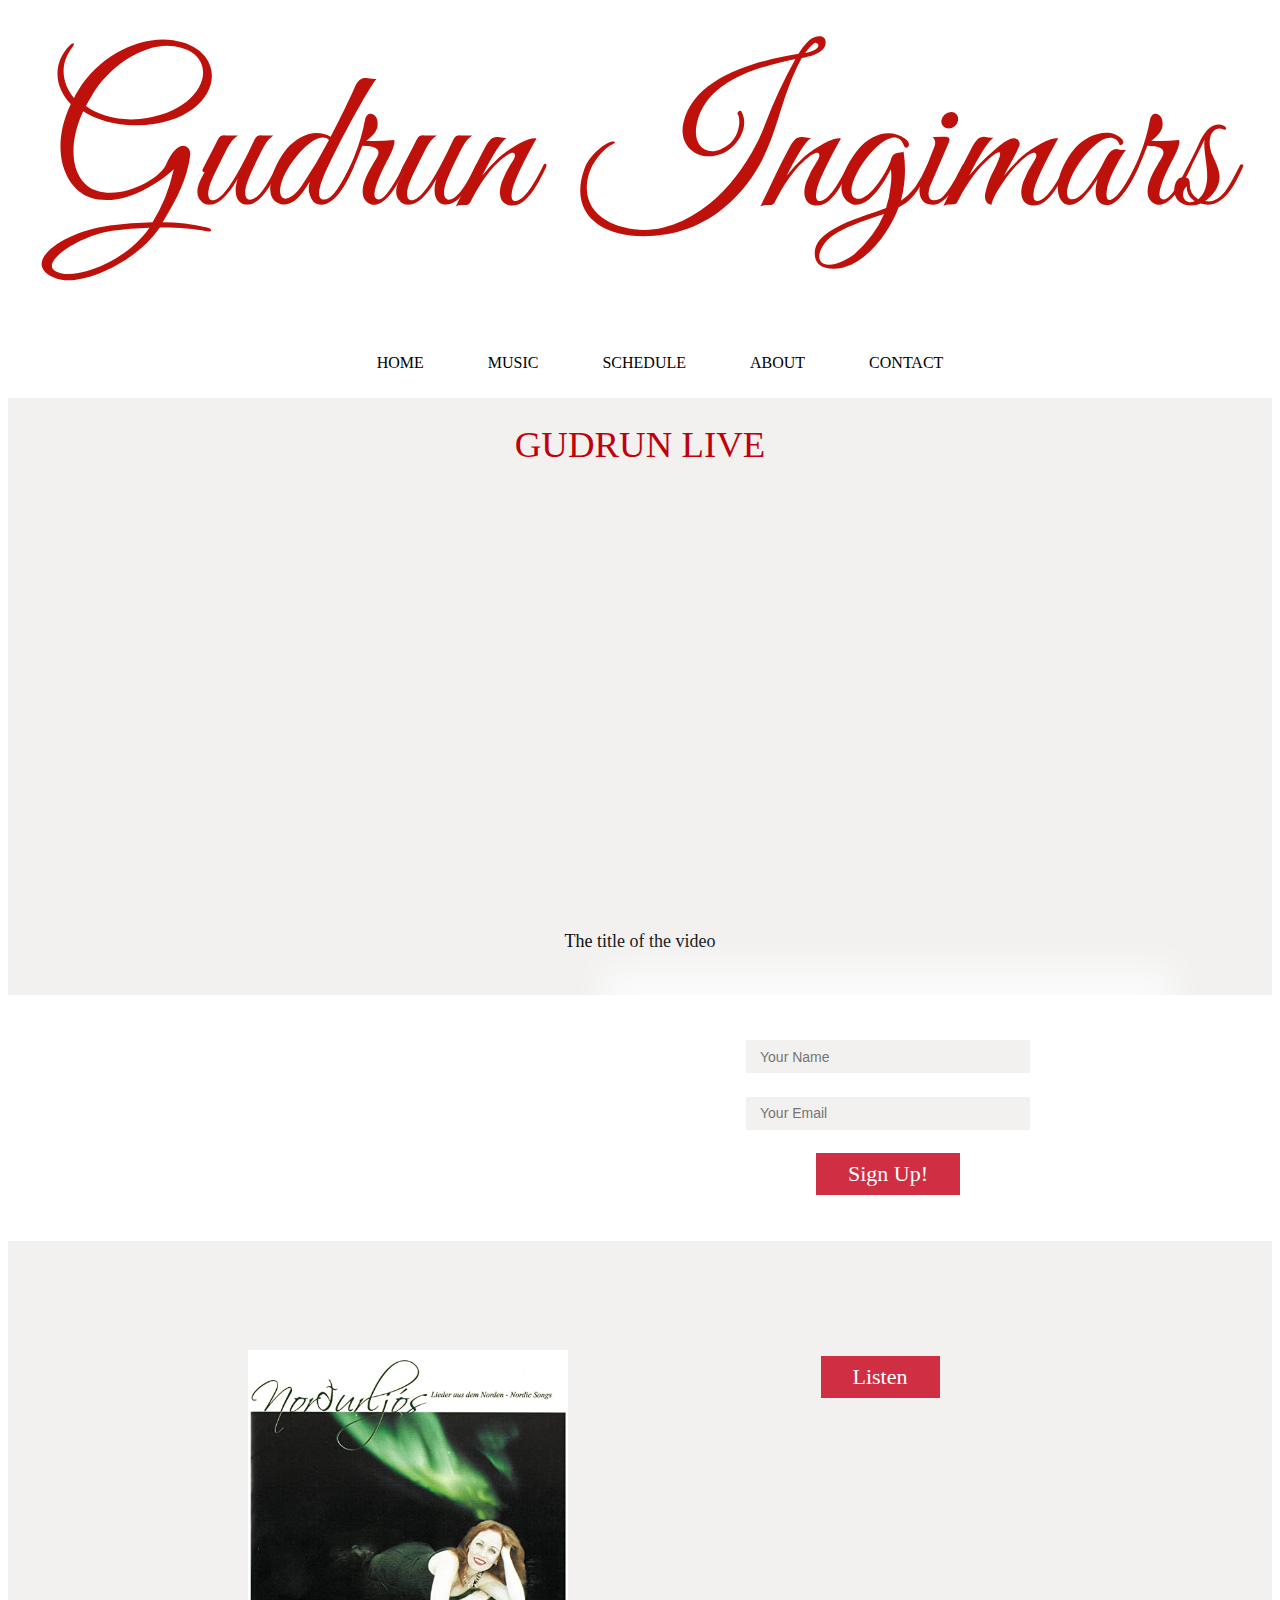
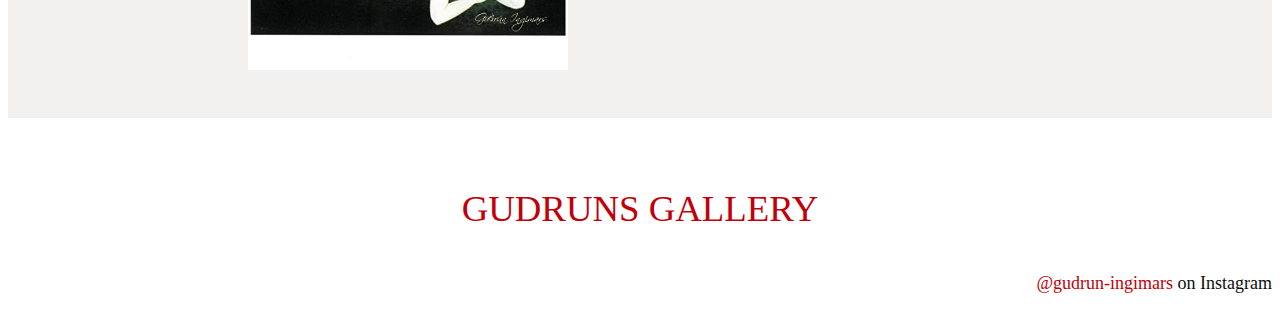
==== index.html @ acfc16d4 "logo here too big, nav here" ====
<!DOCTYPE html>
<html lang="en">
<head>
    <meta charset="utf-8">
    <meta name="viewport" content="width=device-width, initial-scale=1.0">
    <meta name="description" content="        " />

    <title>Gudrun Ingimars</title>
    <link rel="stylesheet" href="css/style.css">
</head>

<body>
<header class="header-section">


        <div class="logo-nav-wrapper">

            <img class="top-logo" src="assets/img/svg/main-logo.svg" alt="GudrunLogo">

            <nav class="top-nav">
                <!--               <div class="burger-icon"><i class="bars"></i>MENU</div>-->
                <ul>
                    <li><a class="nav-item" href="#">Home</a></li>
                    <li> <a class="nav-item" href="#" class="selected">Music</a> </li>
                    <li><a class="nav-item" href="#">Schedule</a></li>


<!-- no longer using drop down feature
                    <li>
                        <a class="nav-item" href="#">Repertoire</a>
                        <div class="nav-content">
                            <div class="nav-sub">
                                <ul>
                                    <li><a href="#">about me</a></li>
                                    <li><a href="#">about more</a></li>
                                    <li><a href="#">about even more</a></li>
                                </ul>
                            </div>
                        </div>
                    </li>
-->


                    <li> <a class="nav-item" href="#">About</a></li>
                    <li> <a class="nav-item" href="#">Contact</a></li>
                </ul>
            </nav>

        </div>
    </header>
    <main class="front-page-grid">
        <article class="gudrun-live">
            <h1>Gudrun Live</h1>

            <!--            https://www.youtube.com/embed/LlOuoxSLhf4-->
            <iframe src="" class="front-page-youtube" SameSite=None frameborder="0" allow="accelerometer; autoplay; encrypted-media; gyroscope; picture-in-picture" allowfullscreen></iframe>
            <p class="the-video-title-fetched">The title of the video</p>
        </article>

        <article class="newsletter-updates">
            <!--           <figure><img src="assets/img/medium-img/blue-smile-medium-faded.png" alt=""></figure>-->
            <div class="transparent-backg">
                <div class="newsletter">
<!--                    <h1 class="fp-header"></h1>-->
                    <div class="text-about-newsletter">
                    </div>

                    <div class="newsletter-signup-form">
                        <form action="">
                            <input class="fp-newsletter" placeholder="Your Name">
                            <input class="fp-newsletter" placeholder="Your Email">
                        </form>
                        <button class="red-button">Sign Up!</button>
                    </div>
                </div>
            </div>
        </article>

        <article class="debut-album">
            <h1 class="fp-header"></h1>
            <figure class="album-figure">
                <img src="assets/img/medium-img/nordurljos.jpg" alt="Norðurljós Album cover" class="fp-album-cover">
            </figure>
            <div class="about-album">
                <div class="text-about-album"></div>
                <button class="red-button">Listen</button>
            </div>

        </article>

        <article class="gudruns-gallery">
            <h1 class="fp-header">Gudruns Gallery</h1>
            <a href="https://www.instagram.com/annadagbjort_/" target="_blank">
                <div class="theInstagram">

                </div>
            </a>

            <p class="text-right"><a href="https://www.instagram.com/annadagbjort_/" class="red-text" target="_blank">@gudrun-ingimars</a> on Instagram</p>

        </article>
        <template class="instagramTemplate">
            <div class="instagramFigure"><img src="" alt="" class="imgInstagramCarousel">
            </div>
        </template>


    </main>








    <script src="js/script.js"></script>
</body></html>
---- css/style.css ----
:root {
    --black: #0D0D0D;
    --white: #fff;

    /* grey is for example used as a background, button in schedule and contact form*/
    --grey: #F2F1F0;
    --grey-rgb: 242, 241, 240;

    /* the text in the forms */
    --text-grey: #696969;

    /* All red text*/
    --text-red: #C10009;

    /* All red buttons*/
    --button-red: #D02E42;

    /* the footer background*/
    --footer-red: #D2394C;
}


/*  B A S I C S T Y L I N G    */
body {
    font-family: "crimson text", serif;
    color: var(--black);
}

h1,
h2,
h3 {
    font-family: "crimson pro", serif;
    color: var(--text-red);
    font-weight: 500;
}

h1 {
    text-transform: uppercase;
    font-size: 2.3em;
    text-align: center;
}


p {
    color: var(--black);
    font-size: 18px;
}

q {
    font-style: italic;
    font-size: 18px;
}

/*  B A S I C  S T U F F  */

.hide {
    display: none;
}

a {
    text-decoration: none;
    color: var(--black);
}

ul {
    list-style: none;
}

button {
    cursor: pointer;
    font-family: "crimson text", serif;
}

/*  S T Y L I N G   */


.red-button {
    background-color: var(--button-red);
    color: var(--white);
    padding: .5rem 2rem;
    font-size: 22px;
    border: none;
}

.grey-button {
    background-color: var(--grey);
    padding: .5rem 2rem;
    font-size: 22px;
    border: none;
}

.red-text {
    color: var(--text-red);
}

.grey-text {
    color: var(--text-grey);
}


/*    FRONT PAGE   */

main.front-page-grid {
    display: grid;
    grid-template-columns: 1fr;
}

.fp-header {
    grid-column: 1/3;
    padding-top: 1.2em;
}

.gudrun-live {
    background: var(--grey);
    padding-bottom: 25px;
}

iframe.front-page-youtube {
    width: 50vw;
    height: 33vw;
    display: block;
    margin-left: auto;
    margin-right: auto;
}

.the-video-title-fetched {
    text-align: center;
}




article.newsletter-updates {
    background-image: url(../assets/img/large-img/blue-smile-large.png);
    height: 100%;

    /* Create the parallax scrolling effect */
    /*  background-attachment: fixed;*/
    background-position: -100px;
    background-repeat: no-repeat;
    background-size: cover;


    /*

    display:grid;
    grid-template-columns: 1fr;
 margin-left:auto;
*/
    /*    padding-left: 45vw;*/

}

.transparent-backg {
    /*    background: rgba(var(--grey-rgb), 0.7);*/
    background: rgba(255, 255, 255, 0.7);
    width: 40vw;
    /*    display: flex;*/
    /*    flex-direction: row;*/
    margin-left: auto;
    margin-right: 10vw;
    /*    margin-top: -20px;*/
    padding-top: 20px;
    padding-bottom: 20px;
    box-shadow: 0px 0px 33px 30px rgba(255, 255, 255, 0.7);
}

.newsletter-updates .fp-header {
    /*    text-align: left;*/
}

.text-about-newsletter {
    width: 30vw;
    padding-left: 6vw;
    /*    margin-left: auto;*/
}

.newsletter-signup-form {
    /*display:flex;*/
    padding: 2vw;
    margin-right: auto;
    /*    text-align: center;*/
}

.fp-newsletter {
    /*    display: flex;*/
    background: var(--grey);
    border: none;
    color: var(--text-grey);
    padding: .6em 1em;
    font-size: 14px;
    width: 20vw;
    margin-bottom: 1.7em;
    display: block;
    margin-left: auto;
    margin-right: auto;
}

.newsletter-signup-form > .red-button {
    margin-top: .2em;
    /*        margin-right: auto;*/
    text-align: center;
    display: block;
    margin-left: auto;
    margin-right: auto;
}



.debut-album {
    display: grid;
    grid-template-columns: 1fr 1fr;
    background: var(--grey);
    margin-top: 0em;
    padding-bottom: 2em;
}

.fp-album-cover {
    width: 20em;
    padding: 0em 2em;
    display: block;
    margin-left: auto;
}

.about-album {
    width: 30vw;
    padding: 0em 3em;
    display: block;
    margin-right: auto;
    /*    text-align: center;*/
}

.about-album > button {
    display: block;
    margin-left: auto;
    margin-right: auto;
    margin-top: 1em;
}


.theInstagram {
    display: flex;
    justify-content: center;
}

.instagramCarousel {
    /*    height: 50px;*/

}

.instagramFigure {
    width: 23vw;
    margin: 2px;

}

.imgInstagramCarousel {
    padding: 0px;
    height: 23vw;
    width: 23vw;
    object-fit: cover;
    /*
    max-width: 100%;
    max-height: 100%;
*/
    /*    object-fit:cover;*/


}

.text-right {
    text-align: right;
}


article.quotes {
    text-align: center;
    margin: 0px;
    padding: 5em;
    background: var(--grey);
    background: rgb(var(--grey-rgb), 0.5);
}


.thePressQuoteDiv {
    /*    margin: 3em;*/
}

.slideshow-container-press {
    background: var(--white);
    padding: 3em 3em 1em;
    box-shadow: 0px 0px 13px 0px rgb(230, 230, 230);
    /*    border: solid .1em var(--text-grey);*/
}

.myPressSlides {
    padding: 1em 2em;

}





article.press {
    display: grid;
    grid-template-columns: repeat(auto-fill, 250px);
    grid-gap: 5em;
    justify-content: center;
    margin: 5vw
}

.pressHeader {
    grid-column: 1/-1 order: -1;
    padding-top: 1em;
}

.pressFigure {
    width: 20em;
    margin: 0px;

}

.pressImg {

    height: 10em;
    width: 17em;
    object-fit: cover;
}

h4.pressTitle {
    margin-bottom: 0px;
    text-align: center;


}

p.websiteName {
    text-align: center;
    margin: 0px;
    font-style: italic;

}




.prev,
.next {
    cursor: pointer;
    position: absolute;
    top: 40%;

    /*    width: auto;*/
    /*
    margin-top: -30px;
    margin-left: 350px;
    margin-right: 350px;
*/
    /*    padding: 16px;*/
    border-radius: 0 3px 3px 0;
    user-select: none;
}

/*Positioning the "next button" to the right*/
.next {
    position: absolute;
    right: 8em;
    border-radius: 3px 0 0 3px;
}

.prev {
    left: 8em;
}

/*add see-through bg color on hover */
.prev:hover,
.next:hover {
    background-color: var(--grey);
}

/*dots */
.dot-container {
    text-align: center;
    padding: 20px;

}

.pressDot {
    cursor: pointer;
    height: 3px;
    width: 15px;
    margin: 0 2px;
    background-color: var(--grey);
    /*    border-radius: 50%;*/
    display: inline-block;
    transition: background-color 0.6s ease;
}

.active,
.pressDot:hover {
    background-color: var(--text-red);
}

.quote {
    font-style: italic;
}

.author {
    color: var(--text-red);
}

.top-nav {
    padding: 0;
    display: flex;
    justify-content: center;
}

.top-nav li {
    display: inline-block;
    text-transform: uppercase;
    padding: 0;
    margin: 0;
}

.nav-item {
    display: block;
}

.top-nav a {

    color: black;
    text-decoration: none;
    margin: 10px 30px;
}

.top-nav a:hover {
    color: white;
}

.top-nav a:active {
    color: #C10009;
}


@media only screen and (max-width:800px) {
    /*
    .gudrun-live {
    background: var(--grey);
    padding-bottom: 25px;
}
*/

    iframe.front-page-youtube {
        width: 90vw;
        height: 60vw;
        display: block;
        margin-left: auto;
        margin-right: auto;
    }

    .the-video-title-fetched {
        text-align: center;
    }

    .debut-album {
        grid-template-columns: 1fr;
    }

    .album-figure {
        grid-row: 2;
        margin-left: auto;
        margin-right: auto;
    }

    .fp-album-cover {
        width: 50vw;
    }

    .about-album {
        grid-row: 3;
        margin-left: auto;
        margin-right: auto;
        width: 50vw;
        padding: 0;
    }

    article.newsletter-updates {
        background-position: -200px;
    }

    .transparent-backg {
        /*    background: rgba(var(--grey-rgb), 0.7);*/
        background: rgba(255, 255, 255, 0.7);
        width: 100vw;
        /*    display: flex;*/
        /*    flex-direction: row;*/
        margin-left: auto;
        margin-right: auto;
        /*    margin-top: -20px;*/
        padding-top: 20px;
        padding-bottom: 20px;
    }

    .newsletter-updates .fp-header {
        /*    text-align: left;*/
    }

    .text-about-newsletter {
        width: 50vw;
        padding-left: 0;
        margin-left: auto;
        margin-right: auto;
    }

    .text-about-newsletter {
        text-align: center;
    }

    .newsletter-signup-form {
        /*display:flex;*/
        padding: 2vw;
        margin-right: auto;
        /*    text-align: center;*/
    }

    .fp-newsletter {
        /*    display: flex;*/
        background: var(--grey);
        border: none;
        color: var(--text-grey);
        padding: .6em 1em;
        font-size: 14px;
        width: 30vw;
        margin-bottom: 1.7em;
        display: block;
        margin-left: auto;
        margin-right: auto;
    }

    .newsletter-signup-form > .red-button {
        margin-top: .2em;
        /*        margin-right: auto;*/
        text-align: center;
        display: block;
        margin-left: auto;
        margin-right: auto;
    }

    article.quotes {
        text-align: center;
        padding: 0;
        margin: 0;
    }

    .slideshow-container-press {
        /*
    background: var(--white);
    padding: 3em 3em 1em;
     box-shadow: 0px 0px 13px 0px rgb(230,230,230);
*/
    }


    .next {
        position: absolute;
        right: 2em;
        border-radius: 3px 0 0 3px;
    }

    .prev {
        left: 2em;
    }


    article.press {
        display: grid;
        grid-template-columns: repeat(auto-fill, minmax(150px,250px);
        grid-gap: 5em;
        justify-content: center;
        margin: 5vw;
    }

    .pressHeader {
        grid-column: 1/-1 order: -1;
        padding-top: 1em;
    }

    .pressFigure {
        width: 150px;
        margin: 0px;

    }

    .pressImg {

        height: 5em;
        width: 150px;
        object-fit: cover;
    }

    .articleContainer {
        width: 50px;
    }



}
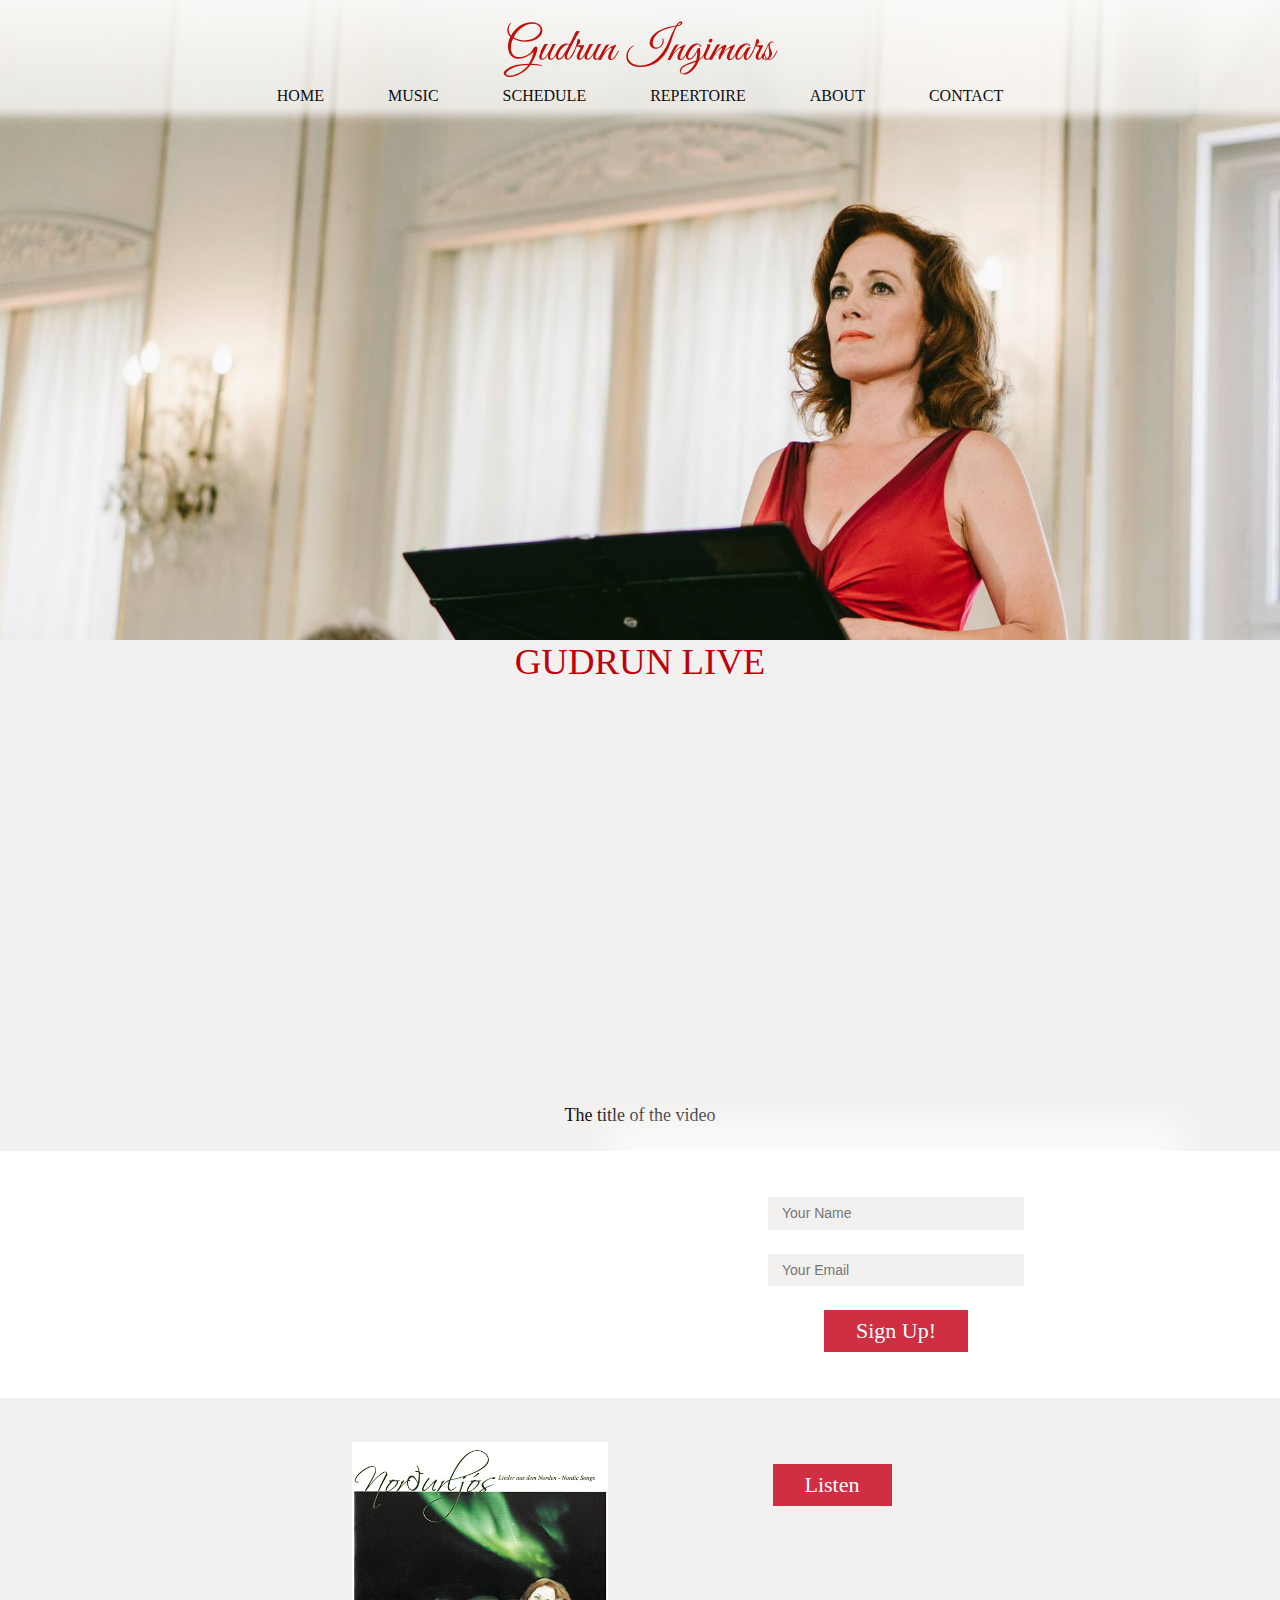
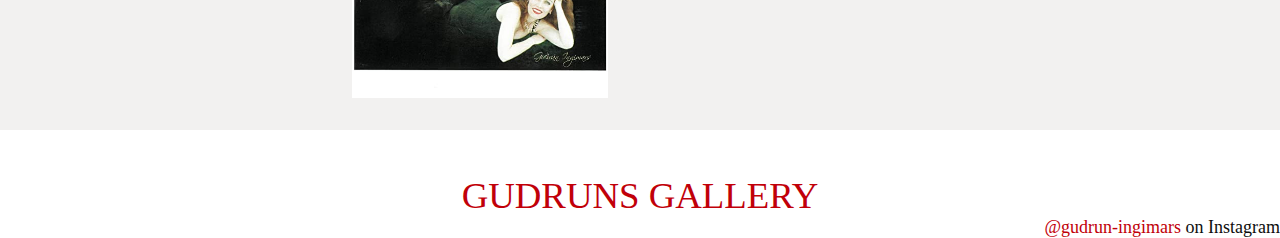
==== commit 7c08d830: "merged annas code" ====
--- a/index.html
+++ b/index.html
@@ -10,43 +10,32 @@
 </head>
 
 <body>
-<header class="header-section">
-
+    <header class="header-section frontPageHeader">
 
         <div class="logo-nav-wrapper">
 
             <img class="top-logo" src="assets/img/svg/main-logo.svg" alt="GudrunLogo">
 
             <nav class="top-nav">
-                <!--               <div class="burger-icon"><i class="bars"></i>MENU</div>-->
+                <div class="burgerMenu">
+                    <!--                   these are the lines-->
+                    <div class="bar1"></div>
+                    <div class="bar2"></div>
+                    <div class="bar3"></div>
+                </div>
+
                 <ul>
-                    <li><a class="nav-item" href="#">Home</a></li>
-                    <li> <a class="nav-item" href="#" class="selected">Music</a> </li>
-                    <li><a class="nav-item" href="#">Schedule</a></li>
-
-
-<!-- no longer using drop down feature
-                    <li>
-                        <a class="nav-item" href="#">Repertoire</a>
-                        <div class="nav-content">
-                            <div class="nav-sub">
-                                <ul>
-                                    <li><a href="#">about me</a></li>
-                                    <li><a href="#">about more</a></li>
-                                    <li><a href="#">about even more</a></li>
-                                </ul>
-                            </div>
-                        </div>
-                    </li>
--->
-
-
-                    <li> <a class="nav-item" href="#">About</a></li>
-                    <li> <a class="nav-item" href="#">Contact</a></li>
+                    <li class="navLi"><a class="nav-item" href="index.html">Home</a></li>
+                    <li class="navLi"> <a class="nav-item" href="pages/music.html" class="selected">Music</a> </li>
+                    <li class="navLi"><a class="nav-item" href="pages/schedule.html">Schedule</a></li>
+                    <li class="navLi"><a class="nav-item" href="pages/repertoire.html">Repertoire</a></li>
+                    <li class="navLi"> <a class="nav-item" href="pages/about-gudrun-ingimars.html">About</a></li>
+                    <li class="navLi"> <a class="nav-item" href="pages/contact-gudrun-ingimars.html">Contact</a></li>
                 </ul>
             </nav>
 
         </div>
+
     </header>
     <main class="front-page-grid">
         <article class="gudrun-live">
@@ -61,7 +50,7 @@
             <!--           <figure><img src="assets/img/medium-img/blue-smile-medium-faded.png" alt=""></figure>-->
             <div class="transparent-backg">
                 <div class="newsletter">
-<!--                    <h1 class="fp-header"></h1>-->
+                    <!--                    <h1 class="fp-header"></h1>-->
                     <div class="text-about-newsletter">
                     </div>
 
@@ -106,13 +95,5 @@
 
 
     </main>
-
-
-
-
-
-
-
-
     <script src="js/script.js"></script>
 </body></html>
--- a/css/style.css
+++ b/css/style.css
@@ -1,5 +1,6 @@
 :root {
     --black: #0D0D0D;
+    --white-rgba: 255, 255, 255;
     --white: #fff;
 
     /* grey is for example used as a background, button in schedule and contact form*/
@@ -17,13 +18,22 @@
 
     /* the footer background*/
     --footer-red: #D2394C;
+
 }
 
 
 /*  B A S I C S T Y L I N G    */
+* {
+    box-sizing: border-box;
+    margin: 0;
+    padding: 0;
+}
+
 body {
     font-family: "crimson text", serif;
     color: var(--black);
+/*    margin: 0 50px;*/
+
 }
 
 h1,
@@ -36,8 +46,14 @@
 
 h1 {
     text-transform: uppercase;
+
     font-size: 2.3em;
     text-align: center;
+    text-transform: uppercase;
+}
+
+h2 {
+    color: var(--text-red);
 }
 
 
@@ -69,6 +85,41 @@
 button {
     cursor: pointer;
     font-family: "crimson text", serif;
+
+}
+
+button:focus {
+    outline: 0;
+}
+
+/* fade in effect */
+.fade-in {
+    animation: fadeIn ease-in 0.5s;
+
+}
+
+@keyframes fadeIn {
+    0% {
+        opacity: 0;
+    }
+
+    100% {
+        opacity: 1;
+    }
+}
+
+.fade-out {
+    animation: fadeOut ease-in 0.5s;
+}
+
+@keyframes fadeOut {
+    0% {
+        opacity: 1;
+    }
+
+    100% {
+        opacity: 0;
+    }
 }
 
 /*  S T Y L I N G   */
@@ -97,6 +148,108 @@
     color: var(--text-grey);
 }
 
+.text-right {
+    text-align: right;
+}
+
+
+
+
+/*    H E A D E R    */
+
+header.header-section {
+    background-position: 100% 10%;
+    background-repeat: no-repeat;
+    background-size: cover;
+}
+
+header.frontPageHeader {
+    background-image: url(../assets/img/large-img/red-dress-l.png);
+    height: 50vw;
+}
+
+header.musicHeader {
+    background-image: url(../assets/img/large-img/rastrelli-and-gudrun-l.png);
+    height: 40vw;
+}
+
+header.scheduleHeader {
+    background-image: url(../assets/img/large-img/frohlich-pfals-l.png);
+    height: 32vw;
+    background-position: center;
+}
+
+header.repertoireHeader {
+    background-image: url(../assets/img/large-img/konigin-der-nacht-l.png);
+    height: 38vw;
+}
+
+header.aboutHeader {
+    background-image: url(../assets/img/large-img/marmorsaal-trommel-l.png);
+    height: 38vw;
+}
+
+header.contactHeader {
+    background-image: url(../assets/img/large-img/bubbles-l.png);
+    height: 30vw;
+    background-position: bottom;
+}
+
+
+
+/*   N A V   M E N U   */
+
+/*transparent grey background*/
+.logo-nav-wrapper {
+    background-color: rgba(var(--white-rgba), 0.7);
+    padding-top: 15px;
+    box-shadow: 0px 0px 9px 10px rgba(var(--white-rgba), 0.7);
+}
+
+/*logo*/
+.top-logo {
+    max-width: 18em;
+    display: block;
+    margin-left: auto;
+    margin-right: auto;
+}
+
+
+/*nav*/
+
+.top-nav {
+    padding: 0;
+    display: flex;
+    justify-content: center;
+}
+
+.top-nav li {
+    display: inline-block;
+    text-transform: uppercase;
+    padding: 0;
+    margin: 0;
+}
+
+.nav-item {
+    display: block;
+}
+
+.top-nav a {
+    color: var(--black);
+    text-decoration: none;
+    margin: 0px 30px 0px 30px;
+}
+
+.top-nav a:hover {
+    color: var(--text-red);
+}
+
+.top-nav a:active {
+    color: var(--text-red);
+}
+
+
+
 
 /*    FRONT PAGE   */
 
@@ -128,62 +281,36 @@
 }
 
 
-
-
 article.newsletter-updates {
     background-image: url(../assets/img/large-img/blue-smile-large.png);
     height: 100%;
 
-    /* Create the parallax scrolling effect */
-    /*  background-attachment: fixed;*/
     background-position: -100px;
     background-repeat: no-repeat;
     background-size: cover;
-
-
-    /*
-
-    display:grid;
-    grid-template-columns: 1fr;
- margin-left:auto;
-*/
-    /*    padding-left: 45vw;*/
-
 }
 
 .transparent-backg {
-    /*    background: rgba(var(--grey-rgb), 0.7);*/
-    background: rgba(255, 255, 255, 0.7);
+    background: rgba(var(--white-rgba), 0.7);
     width: 40vw;
-    /*    display: flex;*/
-    /*    flex-direction: row;*/
     margin-left: auto;
     margin-right: 10vw;
-    /*    margin-top: -20px;*/
     padding-top: 20px;
     padding-bottom: 20px;
-    box-shadow: 0px 0px 33px 30px rgba(255, 255, 255, 0.7);
-}
-
-.newsletter-updates .fp-header {
-    /*    text-align: left;*/
+    box-shadow: 0px 0px 33px 30px rgba(var(--white-rgba), 0.7);
 }
 
 .text-about-newsletter {
     width: 30vw;
     padding-left: 6vw;
-    /*    margin-left: auto;*/
 }
 
 .newsletter-signup-form {
-    /*display:flex;*/
     padding: 2vw;
     margin-right: auto;
-    /*    text-align: center;*/
 }
 
 .fp-newsletter {
-    /*    display: flex;*/
     background: var(--grey);
     border: none;
     color: var(--text-grey);
@@ -205,8 +332,6 @@
     margin-right: auto;
 }
 
-
-
 .debut-album {
     display: grid;
     grid-template-columns: 1fr 1fr;
@@ -237,21 +362,18 @@
     margin-top: 1em;
 }
 
-
 .theInstagram {
     display: flex;
     justify-content: center;
 }
 
-.instagramCarousel {
-    /*    height: 50px;*/
-
-}
-
 .instagramFigure {
     width: 23vw;
     margin: 2px;
-
+}
+
+.instagramFigure:hover {
+    opacity: 0.5;
 }
 
 .imgInstagramCarousel {
@@ -259,19 +381,10 @@
     height: 23vw;
     width: 23vw;
     object-fit: cover;
-    /*
-    max-width: 100%;
-    max-height: 100%;
-*/
-    /*    object-fit:cover;*/
-
-
-}
-
-.text-right {
-    text-align: right;
-}
-
+}
+
+
+/*    P R E S S     */
 
 article.quotes {
     text-align: center;
@@ -281,11 +394,6 @@
     background: rgb(var(--grey-rgb), 0.5);
 }
 
-
-.thePressQuoteDiv {
-    /*    margin: 3em;*/
-}
-
 .slideshow-container-press {
     background: var(--white);
     padding: 3em 3em 1em;
@@ -295,12 +403,8 @@
 
 .myPressSlides {
     padding: 1em 2em;
-
-}
-
-
-
-
+    display: none;
+}
 
 article.press {
     display: grid;
@@ -318,11 +422,9 @@
 .pressFigure {
     width: 20em;
     margin: 0px;
-
 }
 
 .pressImg {
-
     height: 10em;
     width: 17em;
     object-fit: cover;
@@ -331,51 +433,39 @@
 h4.pressTitle {
     margin-bottom: 0px;
     text-align: center;
-
-
 }
 
 p.websiteName {
     text-align: center;
     margin: 0px;
     font-style: italic;
-
-}
-
-
-
-
-.prev,
-.next {
+}
+
+.prevPress,
+.nextPress {
     cursor: pointer;
     position: absolute;
-    top: 40%;
-
-    /*    width: auto;*/
-    /*
+    top: 100%;
     margin-top: -30px;
-    margin-left: 350px;
-    margin-right: 350px;
-*/
-    /*    padding: 16px;*/
-    border-radius: 0 3px 3px 0;
+    margin-left: 0px;
+    margin-right: 0px;
     user-select: none;
 }
 
 /*Positioning the "next button" to the right*/
-.next {
-    position: absolute;
+.nextPress {
     right: 8em;
     border-radius: 3px 0 0 3px;
 }
 
-.prev {
+.prevPress {
     left: 8em;
+    border-radius: 0 3px 3px 0;
 }
 
 /*add see-through bg color on hover */
-.prev:hover,
-.next:hover {
+.prevPress:hover,
+.nextPress:hover {
     background-color: var(--grey);
 }
 
@@ -383,7 +473,6 @@
 .dot-container {
     text-align: center;
     padding: 20px;
-
 }
 
 .pressDot {
@@ -410,59 +499,165 @@
     color: var(--text-red);
 }
 
-.top-nav {
-    padding: 0;
-    display: flex;
-    justify-content: center;
-}
-
-.top-nav li {
-    display: inline-block;
-    text-transform: uppercase;
-    padding: 0;
-    margin: 0;
-}
-
-.nav-item {
-    display: block;
-}
-
-.top-nav a {
-
-    color: black;
-    text-decoration: none;
-    margin: 10px 30px;
-}
-
-.top-nav a:hover {
-    color: white;
-}
-
-.top-nav a:active {
-    color: #C10009;
-}
-
-
-@media only screen and (max-width:800px) {
-    /*
-    .gudrun-live {
-    background: var(--grey);
-    padding-bottom: 25px;
-}
-*/
-
+
+@media only screen and (max-width:850px) {
+
+    /*    HEADER PHOTOS   */
+    header.header-section {
+        background-position: top;
+    }
+
+    header.frontPageHeader {
+        background-image: url(../assets/img/medium-img/red-dress-m.png);
+        height: 53vw;
+    }
+
+    header.musicHeader {
+        background-image: url(../assets/img/medium-img/rastrelli-and-gudrun-m.png);
+        height: 40vw;
+        background-position: top;
+    }
+
+    header.scheduleHeader {
+        background-image: url(../assets/img/medium-img/frohlich-pfals-m.png);
+        height: 35vw;
+        background-position: center;
+    }
+
+    header.repertoireHeader {
+        background-image: url(../assets/img/medium-img/konigin-der-nacht-m.png);
+        height: 40vw;
+    }
+
+    header.aboutHeader {
+        background-image: url(../assets/img/medium-img/marmorsaal-trommel-m.png);
+        height: 40vw;
+    }
+
+    header.contactHeader {
+        background-image: url(../assets/img/medium-img/bubbles-m.png);
+        height: 30vw;
+        background-position: bottom;
+    }
+
+    /*  NAV MENU  -- BURGER MENU */
+
+
+    .top-logo {
+        max-width: 14em;
+        display: block;
+        margin-bottom: 15px;
+    }
+
+    .top-nav li {
+        display: flex;
+    }
+
+    .top-nav a {
+        margin: 10px 30px;
+    }
+
+    .top-nav {
+        width: 200px;
+        background-color: rgba(var(--white-rgba), 0.96);
+        box-shadow: 0px 0px 9px 7px rgba(var(--white-rgba), 0.96);
+        position: fixed;
+        top: 70px;
+        padding: 20px 50px 10px 0px;
+        margin-right: -30px;
+
+        /* It is positioned outside the screen */
+        right: -300px;
+
+        /* slide effect */
+        transition: right .4s;
+    }
+
+    /* when burgerm. is clicked js adds this class to navbar */
+    .change {
+        right: 30px;
+        /* the menu appears */
+    }
+
+    .change .burgerMenu {
+        background-color: rgba(var(--white-rgba), 0.96);
+        box-shadow: 0px 0px 9px 17px rgba(var(--white-rgba), 0.96);
+        padding: 10px 44px 0px;
+        margin: 0 -50px 0 0;
+    }
+
+    .burgerMenu {
+        cursor: pointer;
+        position: fixed;
+        top: 28px;
+        right: 60px;
+        padding-top: 10px;
+
+    }
+
+    /* burger menu changes to X - this makes it smaller than it was in desktop*/
+    .bar1,
+    .bar2,
+    .bar3 {
+        width: 30px;
+        height: 2px;
+        background-color: var(--text-grey);
+        margin: 8px 0;
+        transition: 0.4s;
+    }
+
+    .change .bar1 {
+        -webkit-transform: rotate(-45deg) translate(-9px, 6px);
+        transform: rotate(-45deg) translate(-9px, 6px);
+    }
+
+    .change .bar2 {
+        opacity: 0;
+    }
+
+    .change .bar3 {
+        -webkit-transform: rotate(45deg) translate(-8px, -5px);
+        transform: rotate(45deg) translate(-8px, -5px);
+    }
+
+    /* burger menu finished*/
+
+
+    /*      F R O N T  P A G E     */
+
+    /*    youtube video  */
     iframe.front-page-youtube {
         width: 90vw;
         height: 60vw;
-        display: block;
+    }
+
+    /*    newletter section   */
+    article.newsletter-updates {
+        background-position: -200px;
+    }
+
+    .transparent-backg {
+        width: 100vw;
         margin-left: auto;
         margin-right: auto;
     }
 
-    .the-video-title-fetched {
+    .text-about-newsletter {
+        width: 50vw;
+        padding-left: 0;
+        margin-left: auto;
+        margin-right: auto;
+    }
+
+    .text-about-newsletter {
         text-align: center;
     }
 
+    .fp-newsletter {
+        width: 30vw;
+    }
+
+    /*album section*/
     .debut-album {
         grid-template-columns: 1fr;
     }
@@ -485,66 +680,18 @@
         padding: 0;
     }
 
-    article.newsletter-updates {
-        background-position: -200px;
-    }
-
-    .transparent-backg {
-        /*    background: rgba(var(--grey-rgb), 0.7);*/
-        background: rgba(255, 255, 255, 0.7);
-        width: 100vw;
-        /*    display: flex;*/
-        /*    flex-direction: row;*/
-        margin-left: auto;
-        margin-right: auto;
-        /*    margin-top: -20px;*/
-        padding-top: 20px;
-        padding-bottom: 20px;
-    }
-
-    .newsletter-updates .fp-header {
-        /*    text-align: left;*/
-    }
-
-    .text-about-newsletter {
-        width: 50vw;
-        padding-left: 0;
-        margin-left: auto;
-        margin-right: auto;
-    }
-
-    .text-about-newsletter {
-        text-align: center;
-    }
-
-    .newsletter-signup-form {
-        /*display:flex;*/
-        padding: 2vw;
-        margin-right: auto;
-        /*    text-align: center;*/
-    }
-
-    .fp-newsletter {
-        /*    display: flex;*/
-        background: var(--grey);
-        border: none;
-        color: var(--text-grey);
-        padding: .6em 1em;
-        font-size: 14px;
-        width: 30vw;
-        margin-bottom: 1.7em;
-        display: block;
-        margin-left: auto;
-        margin-right: auto;
-    }
-
-    .newsletter-signup-form > .red-button {
-        margin-top: .2em;
-        /*        margin-right: auto;*/
-        text-align: center;
-        display: block;
-        margin-left: auto;
-        margin-right: auto;
+
+    /*    P R E S S    */
+
+
+    /*   Quotes   */
+
+    .nextPress {
+        right: 2em;
+    }
+
+    .prevPress {
+        left: 2em;
     }
 
     article.quotes {
@@ -553,56 +700,1238 @@
         margin: 0;
     }
 
-    .slideshow-container-press {
-        /*
-    background: var(--white);
-    padding: 3em 3em 1em;
-     box-shadow: 0px 0px 13px 0px rgb(230,230,230);
+}
+
+@media only screen and (max-width:450px) {
+
+/*    HEADER  PHOTO     */
+    header.header-section {
+        background-position: top;
+        background-repeat: no-repeat;
+        background-size: cover;
+    }
+
+    header.frontPageHeader {
+        background-image: url(../assets/img/small-img/red-dress-s.png);
+        height: 60vw;
+    }
+
+    header.musicHeader {
+        background-image: url(../assets/img/small-img/rastrelli-and-gudrun-s.png);
+        height: 40vw;
+    }
+
+    header.scheduleHeader {
+        background-image: url(../assets/img/small-img/frohlich-pfals-s.png);
+        height: 37vw;
+        background-position: center;
+    }
+
+    header.repertoireHeader {
+        background-image: url(../assets/img/small-img/konigin-der-nacht-s.png);
+        height: 40vw;
+        background-position: top;
+    }
+
+    header.aboutHeader {
+        background-image: url(../assets/img/small-img/marmorsaal-trommel-s.png);
+        height: 40vw;
+    }
+
+    header.contactHeader {
+        background-image: url(../assets/img/small-img/bubbles-s.png);
+        height: 30vw;
+        background-position: bottom;
+    }
+
+/*     NAV - BURGER MENU   */
+    .top-logo {
+        max-width: 11em;
+    }
+
+    .logo-nav-wrapper {
+        padding-top: 10px;
+        box-shadow: 0px 0px 4px 3px rgba(var(--white-rgba), 0.7);
+    }
+
+    .burgerMenu {
+        top: 20px;
+        right: 30px;
+        padding-top: 0px;
+    }
+
+    .top-nav {
+        width: 100%;
+        height: 100%;
+        margin-top: -70px;
+        padding-top: 70px;
+        right: -120%;
+        background: var(--white);
+    }
+
+    .change {
+        right: 0;
+    }
+
+    .change .burgerMenu {
+        background: none;
+        margin: 0;
+        padding: 0;
+    }
+
+    .bar1,
+    .bar2,
+    .bar3 {
+        width: 25px;
+        height: 2px;
+        margin: 6px 0;
+    }
+
+    .top-nav li {
+        justify-content: center;
+        padding: 8px;
+    }
+
+    .change .bar1 {
+        -webkit-transform: rotate(-45deg) translate(-4px, 5px);
+        transform: rotate(-45deg) translate(-4px, 5px);
+    }
+
+    .change .bar3 {
+        -webkit-transform: rotate(45deg) translate(-6px, -7px);
+        transform: rotate(45deg) translate(-6px, -7px);
+    }
+
+}
+
+
+
+/*    F O O T E R    */
+
+footer {
+    width: 100%;
+    background: #D44456;
+    display: block;
+
+}
+
+.inner-footer {
+    width: 70%;
+    margin: auto;
+    padding: 30px 10px;
+    display: flex;
+    flex-wrap: wrap;
+    box-sizing: border-box;
+    justify-content: center;
+}
+
+.footer-items-contact {
+    width: 48%;
+    padding: 10px 10px;
+    box-sizing: border-box;
+}
+
+.footer-border {
+    width: 120px;
+    height: 1.6px;
+    background: white;
+}
+
+.footer-items-contact h2 {
+    color: white;
+}
+
+.footer-items-contact p {
+    color: white;
+    font-family: "crimson pro", serif;
+    font-style: italic;
+    padding: 0.2rem;
+    font-size: 22px;
+}
+
+.footer-items-contact img {
+    width: 80px;
+}
+
+/* FOOTER MEDIA QUERIES */
+
+@media only screen and (max-width: 680px) {
+    .inner-footer {
+        width: 100%;
+        justify-content: center;
+
+        display: grid;
+        grid-auto-flow: row;
+    }
+
+    .footer-items-contact {
+        width: 100%;
+    }
+}
+
+
+
+
+
+/*        R E P E R T O R I E   S U B P A G E */
+
+.rep-img-header {
+    height: 45vh;
+    background-image: url("../images/repertoire_header_big.jpg");
+    background-repeat: no-repeat;
+    background-size: cover;
+    background-position: center;
+
+}
+
+.repertoire-header {
+    text-align: center;
+    margin: 3rem;
+    font-size: 45px;
+}
+
+/*BUTTON GRID*/
+
+.repertoire-button-container {
+    display: grid;
+    grid-template-columns: repeat(auto-fit, minmax(30px, 250px));
+    justify-content: center;
+}
+
+
+.repertoire-button-container > button {
+    margin: .5rem;
+    transition: all .5s;
+
+}
+
+.repertoire-button-container > button:focus {
+    outline: 0;
+}
+
+/*CONTAINER WITH THE CONTENT*/
+
+.repertoire-all-container {
+    background-color: var(--grey);
+    width: 60vw;
+    margin: 2rem auto;
+    padding: 3.5rem;
+    font-size: 24px;
+    font-family: "crimson pro", serif;
+}
+
+.repertoire-one-opera,
+.repertoire-one-music {
+    display: grid;
+    grid-template-columns: repeat(3, minmax(200px, 1fr));
+}
+
+.repertoire-one-oratorio {
+    display: grid;
+    grid-template-columns: repeat(2, minmax(200px, 1fr));
+
+}
+
+.repertoire-one-opera div,
+.repertoire-one-oratorio div,
+.repertoire-one-music div,
+.repertoire-one-opera p,
+.repertoire-one-oratorio p,
+.repertoire-one-music p {
+    padding: 1rem;
+}
+
+
+.thick {
+    font-weight: 600;
+}
+
+.active-rep-button {
+    background-color: var(--button-red);
+    color: var(--white);
+}
+
+/* REPERTOIRE MEDIA QUERIES */
+
+@media only screen and (max-width: 1100px) and (min-width: 910px) {
+    .repertoire-all-container {
+        width: 70vw;
+    }
+}
+
+
+@media only screen and (max-width: 910px) {
+    .repertoire-all-container {
+        width: 80vw;
+    }
+
+    .repertoire-one-opera,
+    .repertoire-one-music,
+    .repertoire-one-oratorio {
+        grid-template-columns: repeat(1, 1fr);
+        border-bottom: 1px solid black;
+    }
+
+    .repertoire-header {
+        margin: 2rem 1rem;
+    }
+
+}
+
+@media only screen and (max-width: 450px) {
+    .repertoire-all-container {
+        padding: 1rem;
+        width: 90vw;
+    }
+
+    body {
+        margin: 0 15px;
+    }
+}
+
+
+
+
+
+
+
+
+/*      S C H E D U L E     S T Y L I N G */
+
+.schedule-img-header {
+    height: 45vh;
+    background-image: url("../images/classical-music-1838390_1920.jpg");
+    background-repeat: no-repeat;
+    background-size: cover;
+    background-position: center;
+}
+
+.schedule-main-heading {
+    margin: 3rem auto;
+    font-size: 45px;
+    text-align: center;
+}
+
+.schedule-container {
+    margin: 2rem auto;
+    width: 75vw;
+    justify-content: center;
+}
+
+.one-event {
+    display: grid;
+    grid-template-columns: repeat(3, minmax(200px, 1fr));
+    font-size: 24px;
+    font-family: "crimson pro", serif;
+    padding: 1rem 0;
+}
+
+.one-event p,
+.one-event > div {
+    padding: 0.5rem;
+}
+
+.schedule-btn-wrapper {
+    margin: auto;
+    justify-self: center;
+}
+
+.schedule-btn-wrapper > button {
+    color: var(--text-red);
+}
+
+.schedule-date {
+    background-color: var(--grey);
+}
+
+.schedule-expand {
+    margin: 2rem;
+}
+
+.one-event .schedule-date {
+    text-align: right;
+    padding: 2rem;
+}
+
+.schedule-wrapper {
+    text-align: center;
+}
+
+.booking-container {
+    height: 55vh;
+    background-image: url("../images/chicago-94510_1920.jpg");
+    background-repeat: no-repeat;
+    background-size: cover;
+    background-position: center;
+    margin-bottom: 2rem;
+    position: relative;
+    z-index: 1;
+    width: 100%;
+}
+
+.booking-buttons-wrap {
+    display: grid;
+    grid-template-columns: repeat(2, 1fr);
+    position: absolute;
+    z-index: 10;
+    bottom: 0;
+    left: 0;
+    width: 100%;
+    height: 150px;
+    background-color: rgba(255, 255, 255, 0.7);
+}
+
+.booking-buttons-wrap div:first-child {
+    grid-column-end: span 2;
+    margin: auto;
+    font-family: "crimson pro", serif;
+    font-size: 22px;
+    padding: 1rem;
+}
+
+.btn-to-repertoire-wrap,
+.btn-to-contact-wrap {
+    margin: auto;
+    justify-self: center;
+}
+
+/* MEDIA QUERIES FOR SCHEDULE */
+
+@media only screen and (max-width: 910px) {
+    .schedule-container {
+        width: 85vw;
+    }
+}
+
+@media only screen and (max-width: 800px) {
+    .one-event {
+        display: grid;
+        grid-template-columns: repeat(1, 1fr);
+        grid-template-rows: repeat(3);
+        border-bottom: 1px solid black;
+    }
+
+    .schedule-date {
+        background: transparent;
+    }
+
+    .schedule-container {
+        width: 100%;
+    }
+
+    .schedule-main-heading {
+        font-size: 35px;
+    }
+
+    .one-event p,
+    .one-event > div {
+        text-align: left;
+    }
+
+    .one-event .schedule-date {
+        text-align: left;
+        padding: 0.5rem;
+        color: var(--text-red);
+    }
+
+}
+
+@media only screen and (max-width: 500px) {
+
+    .booking-buttons-wrap {
+        grid-template-columns: repeat(1, 1fr);
+        grid-template-rows: repeat(3, 1fr);
+        height: 300px;
+        grid-auto-flow: row;
+    }
+
+    .booking-buttons-wrap div:first-child {
+        grid-column-end: span 1;
+    }
+
+    .btn-to-repertoire-wrap > button,
+    .btn-to-contact-wrap > button {
+        margin-top: 2rem;
+        margin-bottom: 1rem;
+    }
+
+    .booking-container {
+        height: 90vh;
+    }
+
+}
+
+
+
+
+
+
+/*    C O N T A C T   P A G E STYLING */
+
+.contact-img-header {
+    height: 45vh;
+    background-color: aquamarine;
+}
+
+.contact-main-wrapper {
+    margin: 3rem 0 3rem 0;
+    font-size: 24px;
+    font-family: "crimson pro", serif;
+}
+
+.contact-info-wrapper {
+    display: grid;
+    grid-template-columns: repeat(2, 1fr);
+}
+
+.contact-side-img {
+    background-image: url(../images/contact.jpg);
+    background-size: cover;
+    background-repeat: no-repeat;
+    background-position: center;
+}
+
+.contact-info-det {
+    margin: 4rem auto 0 auto;
+    width: 50%;
+}
+
+.contact-info-det > p,
+.contact-info-det > h1 {
+    margin: auto;
+    padding: 0.5rem;
+
+}
+
+.email-form {
+    width: 50%;
+    margin: 7rem auto 3rem auto;
+}
+
+.email-form span {
+    display: block;
+    padding: 0.5rem 0 0.2rem 0;
+}
+
+.email-form textarea {
+    width: 90%;
+}
+
+.email-form p {
+    padding: 0.5rem 0;
+}
+
+.bl {
+    display: block;
+}
+
+.email-form button {
+    margin-top: 1rem;
+}
+
+/* CONTACT SUBPAGE MEDIA QUERIES */
+
+@media only screen and (max-width: 1100px) and (min-width: 880px) {
+
+    .contact-info-det > p,
+    .contact-info-det > h1 {
+        width: 100%;
+    }
+
+    .email-form,
+    .contact-info-det {
+        width: 100%;
+        margin-top: 7rem;
+
+    }
+
+}
+
+@media only screen and (max-width: 880px) {
+    .contact-info-wrapper {
+        grid-template-columns: repeat(1, 1fr);
+        grid-template-rows: repeat(2, auto-fit);
+    }
+
+    .contact-info-wrapper div:nth-child(2) {
+        grid-row: 1/1;
+    }
+
+    .contact-side-img {
+        height: 45vh;
+    }
+
+    .email-form,
+    .contact-info-det {
+        margin: 1rem auto;
+        width: 70%;
+    }
+}
+
+@media only screen and (max-width: 880px) and (min-width: 540px) {
+    .contact-side-img {
+        background-image: url(../images/contact2.jpg);
+    }
+}
+
+@media only screen and (max-width: 540px) {
+
+    .email-form,
+    .contact-info-det {
+        width: 100%;
+        margin: auto;
+    }
+    .contact-info-det > p,
+    .contact-info-det > h1 {
+        width: 100%;
+    }
+}
+
+
+/*esther styling*/
+
+
+/*grid area structure*/
+
+.main-album-wrapper {
+
+    margin: auto;
+}
+
+.main-content-area {
+    max-width: 100%;
+    margin: auto;
+    display: grid;
+    grid-template-columns: repeat: (1200px, auto);
+    grid-template-areas:
+        "albumSection"
+        "imageSection"
+        "videoSection"
+
+}
+
+.album-section {
+    grid-area: albumSection;
+}
+
+.album-image-section {
+    grid-area: imageSection;
+}
+
+.live-performances-videos {
+    grid-area: videoSection;
+    background-color: var(--grey);
+}
+
+
+/*album section*/
+
+.album-info-container {
+    display: grid;
+    justify-content: center;
+    grid-template-columns: repeat(auto-fit, minmax(600px, 1fr));
+}
+
+.album-section-header {
+    grid-column: 1/-1;
+    text-align: center;
+    padding: 40px;
+}
+
+.album-col {
+    padding: 40px;
+}
+
+/*spotify player section*/
+
+.album-col1 {
+    justify-self: end;
+    padding: 40px 20px 40px 40px;
+}
+
+
+.album-col2 {
+    padding: 40px 200px 40px 20px;
+}
+
+
+.album-header2 {
+    padding-bottom: 20px;
+}
+
+/*purchase buttons*/
+
+.call-to-action-buy {
+    padding: 20px;
+    justify-content: center;
+    grid-column: 1/-1;
+}
+
+.buy-section {
+    padding: 0;
+    display: flex;
+    justify-content: center;
+}
+
+.buy-now-header {
+
+    text-align: center;
+}
+
+/*icons*/
+.buy-icons {
+    display: inline-block;
+    padding: 20px;
+}
+
+.amazon-icon {
+    width: 40px;
+    height: 40px;
+}
+
+.apple-icon {
+    width: 40px;
+    height: 40px;
+}
+
+.amazon-icon:hover {
+    background-color: var(--grey);
+    border-radius: 30%;
+}
+
+.apple-icon:hover {
+    background-color: var(--grey);
+    border-radius: 30%;
+}
+
+
+
+/*image section*/
+.album-image-section {
+    position: relative;
+}
+
+
+.performanceImage {
+    width: 100%;
+    height: 400px;
+    object-fit: cover;
+    object-position: -20% 0;
+
+
+
+    /*    parallax feature*/
+    /*
+    background-repeat: no-repeat;
+    background-attachment: fixed;
+    background-position: center;
 */
-    }
-
-
+
+}
+
+
+
+.performance-des {
+    position: absolute;
+    width: 100%;
+    bottom: 0;
+    text-align: center;
+    background-color: rgba(255, 255, 255, 0.5);
+    padding: 20px;
+    z-index: 1;
+}
+
+
+
+/*performance videos*/
+
+.vdeo-section-wrapper {
+    /*    margin: 0px 200px;*/
+}
+
+
+/*section header */
+.video-header {
+    text-align: center;
+    padding: 40px;
+    background-color: #F2F1F0;
+}
+
+/*video parent container*/
+.live-performances-videos {
+    display: flex;
+    justify-content: center;
+    flex-direction: row;
+    flex-wrap: wrap;
+    padding: 20px;
+}
+
+
+.youtubeVideosIframe {
+    padding: 20px;
+    flex-basis: 100%;
+}
+
+
+/*expanded videos*/
+
+.readMoreVideos {
+      display: flex;
+    justify-content: center;
+    flex-direction: row;
+    flex-wrap: wrap;
+    padding: 20px;
+
+}
+
+/*expand vidoes button*/
+
+.videoButtonContainer{
+     display: flex;
+    justify-content: center;
+    flex-direction: row;
+    flex-wrap: wrap;
+    padding: 20px;
+}
+
+
+
+
+/*mobile- extra small screens*/
+
+@media only screen and (max-width: 600px) {
+
+
+    .album-info-container {
+        display: flex;
+        align-items: center;
+        flex-direction: column;
+    }
+
+    /*spotify player*/
+    .album-col1 {
+        padding: 0;
+    }
+
+    /*album description*/
+    .album-col2 {
+
+        padding: 40px;
+        margin: 0;
+    }
+
+
+    /*buy icons*/
+
+    .buy-icons {
+        display: inline-block;
+        padding: 40px;
+    }
+
+    .amazon-icon {
+        width: 60px;
+        height: 60px;
+        background-color: var(--grey);
+        border-radius: 30%;
+    }
+
+    .apple-icon {
+        width: 60px;
+        height: 60px;
+        background-color: var(--grey);
+        border-radius: 30%;
+    }
+
+
+    /*video parent container*/
+    .live-performances-videos {
+        display: flex;
+        justify-content: center;
+        flex-direction: row;
+        flex-wrap: wrap;
+        padding: 20px;
+    }
+
+
+    .youtubeVideosIframe {
+        padding: 20px;
+        flex-basis: 100%;
+    }
+
+
+    /*font styling*/
+    p {
+        font-size: 1em;
+        padding-top: 10px;
+    }
+}
+
+/*mobile view*/
+
+@media only screen and (min-width: 600px) and (max-width: 767px) {
+
+
+    .album-info-container {
+        display: flex;
+        align-items: center;
+        flex-direction: column;
+    }
+
+    /*spotify player*/
+    .album-col1 {
+        padding: 0;
+    }
+
+    /*album description*/
+    .album-col2 {
+
+        padding: 40px;
+        margin: 0;
+        column-count: 2;
+    }
+
+
+    /*buy icons*/
+
+    .buy-icons {
+        display: inline-block;
+        padding: 40px;
+
+    }
+
+    .amazon-icon {
+        width: 60px;
+        height: 60px;
+        background-color: var(--grey);
+        border-radius: 30%;
+    }
+
+    .apple-icon {
+        width: 60px;
+        height: 60px;
+        background-color: var(--grey);
+        border-radius: 30%;
+    }
+
+
+    /*video parent container*/
+    .live-performances-videos {
+        display: flex;
+        justify-content: center;
+        flex-direction: row;
+        flex-wrap: wrap;
+        padding: 20px;
+    }
+
+
+    .youtubeVideosIframe {
+        padding: 20px;
+        flex-basis: 100%;
+    }
+
+
+    /*font styling*/
+    p {
+        font-size: 1em;
+        padding-top: 10px;
+    }
+}
+
+
+
+/* Medium devices (landscape tablets, 768px and up) */
+@media only screen and (min-width: 768px) and (max-width: 1199px) {
+
+
+    .album-info-container {
+        display: grid;
+        grid-template-columns: repeat(2, 400px);
+        grid-gap: 30px;
+    }
+
+
+    .album-section-header {
+
+        text-align: center;
+        padding: 40px;
+    }
+
+    /*spotify player*/
+    .album-col.album-col1 {
+        padding: 0;
+          width: auto;
+    }
+
+    /*album description*/
+    .album-col.album-col2 {
+
+        width: auto;
+        padding: 0px;
+        margin: 0;
+    }
+
+
+    /*    buy icons div*/
+
+    .call-to-action-buy {
+        width: auto;
+    }
+
+    /*buy icons*/
+
+    .buy-icons {
+        display: inline-block;
+        padding: 20px 40px;
+    }
+
+    .amazon-icon {
+        width: 60px;
+        height: 60px;
+        background-color: var(--grey);
+        border-radius: 30%;
+    }
+
+    .apple-icon {
+        width: 60px;
+        height: 60px;
+        background-color: var(--grey);
+        border-radius: 30%;
+    }
+
+    /*font styling*/
+    p {
+        font-size: 1em;
+        padding-top: 10px;
+        margin-right: 20px;
+    }
+
+    h4 {
+        text-align: center;
+        padding-bottom: 10px;}
+
+/*A B O U T  P A G E */
+
+.grey-bg {
+    background-color: var(--grey);
+    margin: 20px 0;
+    padding: 20px 0;
+}
+
+.vocal-coaching-header {
+    text-align: center;
+}
+
+.vocal-coaching-paragraph {
+    margin: 0 300px 50px 300px;
+}
+
+.about-wrapper {
+    margin: 0 100px;
+    display: grid;
+    grid-template-columns: repeat(auto-fill, minmax(400px, 1fr));
+    grid-gap: 1rem 10rem;
+}
+
+.about-header {
+    grid-column: 1/-1;
+}
+
+.about-text {
+    padding: 0;
+    margin-top: -13px;
+}
+
+.about-see-more {
+    display: block;
+}
+
+.read-more-button {
+    display: block;
+    /*    width: 200px;*/
+    margin: 0 auto;
+}
+
+.book-lessons {
+    width: 200px;
+    margin: 0 43%;
+}
+
+.img-grid {
+    max-width: 400px;
+    padding-bottom: 100px;
+}
+
+/*Quote slideshow */
+.slideshow-container {
+    position: relative;
+}
+
+.mySlides {
+    display: none;
+    text-align: center;
+    margin: 0 463px;
+}
+
+.slideshow-container:first-child {
+    display: block;
+}
+
+/*Next and previous buttons */
+.prev,
+.next {
+    cursor: pointer;
+    position: absolute;
+    top: 50%;
+    width: auto;
+    margin-top: -30px;
+    margin-left: 350px;
+    margin-right: 350px;
+    padding: 16px;
+    border-radius: 0 3px 3px 0;
+    user-select: none;
+}
+
+/*Positioning the "next button" to the right*/
+.next {
+    position: absolute;
+    right: 0;
+    border-radius: 3px 0 0 3px;
+}
+
+/*add see-through bg color on hover */
+.prev:hover,
+.next:hover {
+    background-color: var(--grey);
+}
+
+/*dots */
+.dot-container {
+    text-align: center;
+    padding: 20px;
+}
+
+.dot {
+    cursor: pointer;
+    height: 15px;
+    width: 15px;
+    margin: 0 2px;
+    background-color: var(--black);
+    border-radius: 50%;
+    display: inline-block;
+    transition: background-color 0.6s ease;
+}
+
+.active,
+.dot:hover {
+    background-color: var(--text-red);
+}
+
+.quote {
+    font-style: italic;
+}
+
+.author {
+    color: var(--text-red);
+}
+
+@media only screen and (max-width: 1174px) {
+    .img-grid {
+        padding-bottom: 50px;
+        margin: 0 auto;
+    }
+
+    .vocal-coaching-paragraph {
+        margin: 0 100px 50px 100px;
+    }
+
+    .mySlides {
+        margin: 0 auto;
+    }
+
+    .quote {
+        margin: 0 auto;
+    }
+
+    .mySlides {
+        width: 400px;
+    }
+
+    .prev,
     .next {
-        position: absolute;
-        right: 2em;
-        border-radius: 3px 0 0 3px;
-    }
-
-    .prev {
-        left: 2em;
-    }
-
-
-    article.press {
-        display: grid;
-        grid-template-columns: repeat(auto-fill, minmax(150px,250px);
-        grid-gap: 5em;
-        justify-content: center;
-        margin: 5vw;
-    }
-
-    .pressHeader {
-        grid-column: 1/-1 order: -1;
-        padding-top: 1em;
-    }
-
-    .pressFigure {
-        width: 150px;
-        margin: 0px;
-
-    }
-
-    .pressImg {
-
-        height: 5em;
-        width: 150px;
-        object-fit: cover;
-    }
-
-    .articleContainer {
-        width: 50px;
-    }
-
-
-
-}
+        margin-left: 15px;
+        margin-right: 75px;
+    }
+
+    .about-wrapper {
+        grid-template-columns: 1fr;
+    }
+
+    .vocal-coaching-paragraph {
+        margin: 0 auto;
+        padding: 0 50px;
+    }
+
+    .vocal-coaching-wrapper {
+        margin: 0 -48px 0 -10px;
+    }
+
+    .slideshow-container {
+        left: 25px;
+        margin-top: 50px;
+    }
+
+    .dot-container {
+        margin-left: 40px;
+        margin-top: -17px;
+    }
+
+    .book-lessons {
+        margin: 0 40%;
+
+    }
+
+}
+
+@media only screen and (max-width: 650px) {
+    .img-grid {
+        max-width: 300px;
+    }
+
+    .grey-bg {
+        margin: 20px -165px 20px -10px;
+    }
+
+    .mySlides {
+        margin: 0 auto;
+    }
+
+    .quote {
+        margin: 0 auto;
+    }
+
+    .prev,
+    .next {
+        margin-left: -36px;
+        margin-right: -75px;
+    }
+
+    .about-wrapper {
+        grid-template-columns: 1fr;
+    }
+
+    .vocal-coaching-paragraph {
+        margin: 0 auto;
+        padding: 0 50px;
+    }
+
+    .slideshow-container {
+        left: 70px;
+    }
+
+    .dot-container {
+        margin-left: 165px;
+    }
+       .book-lessons {
+        margin: 0 165px;
+    }
+}
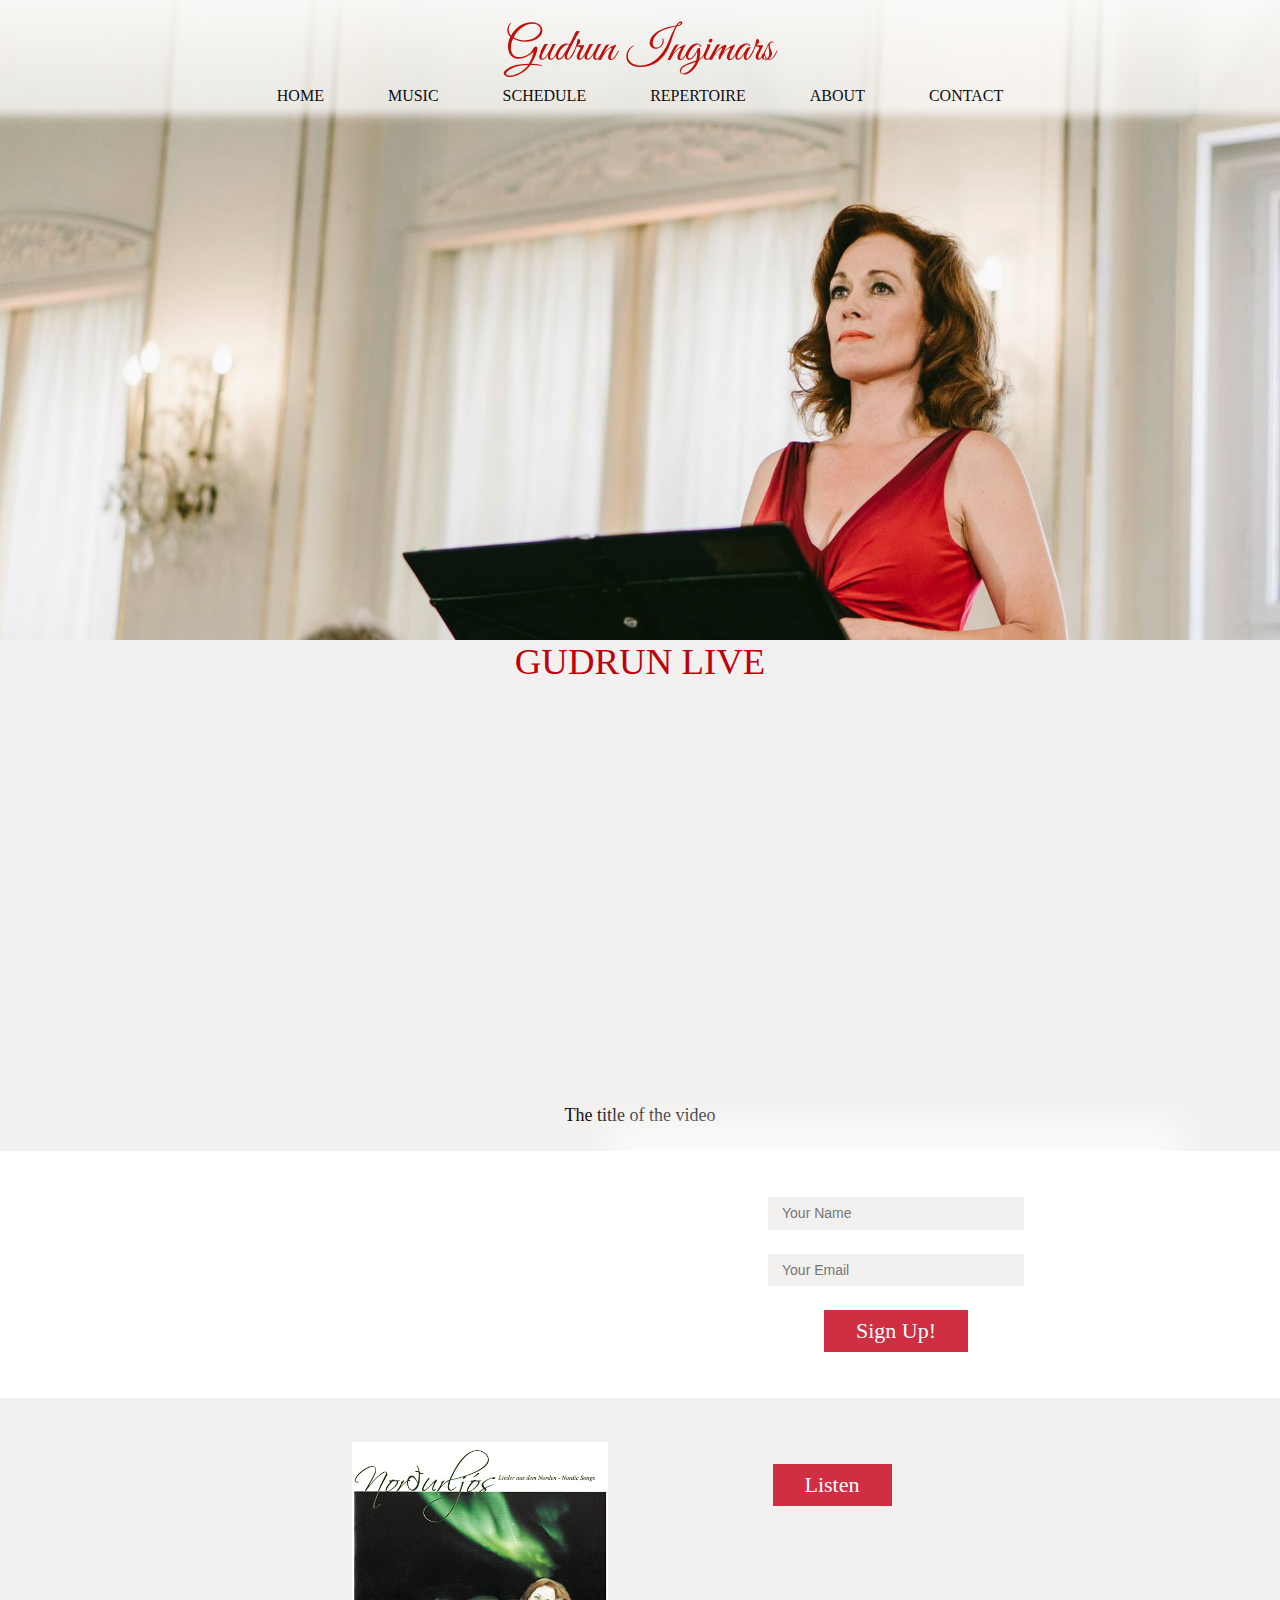
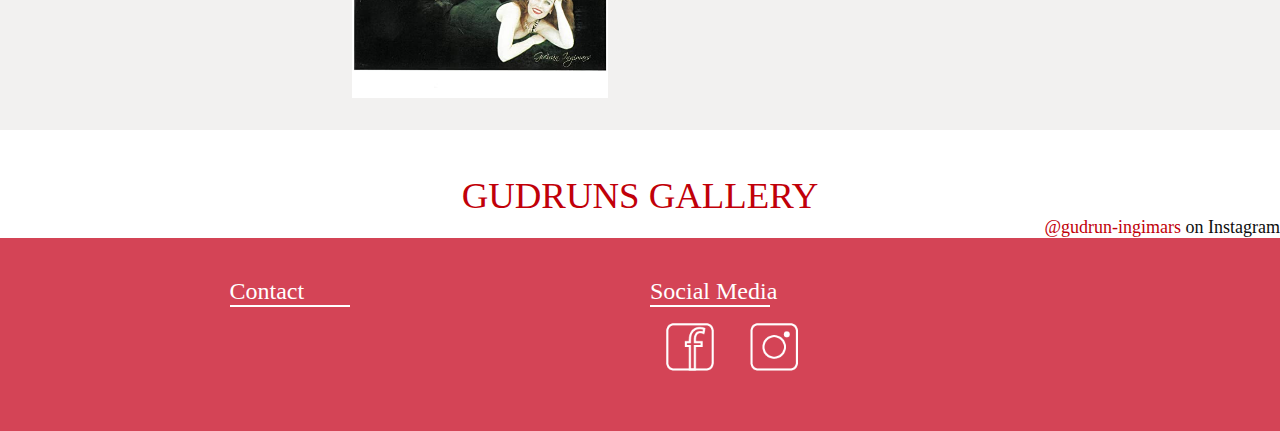
==== commit 41370ddc: "merging" ====
--- a/index.html
+++ b/index.html
@@ -37,8 +37,8 @@
         </div>
 
     </header>
-    <main class="front-page-grid">
-        <article class="gudrun-live">
+    <main class="front-page-grid fetchPost">
+        <article class="gudrun-live youtube">
             <h1>Gudrun Live</h1>
 
             <!--            https://www.youtube.com/embed/LlOuoxSLhf4-->
@@ -95,5 +95,37 @@
 
 
     </main>
-    <script src="js/script.js"></script>
+    <footer>
+
+<div class="inner-footer">
+   <div class="footer-items-contact">
+       <h2>Contact</h2>
+       <div class="footer-border"></div>
+
+       <template id="myTemplateFooter">
+
+       <p class="contact-name">Name</p>
+
+       <p class="contact-email">Email</p>
+
+       <p class="contact-phone">Phone</p>
+
+       <p class="contact-location">Location</p>
+
+       </template>
+   </div>
+
+   <div class="footer-items-contact">
+       <h2>Social Media</h2>
+       <div class="footer-border"></div>
+        <img src="../icons/icons_all-07.png">
+
+       <img src="../icons/icons_all-02.png">
+   </div>
+
+</div>
+
+
+</footer>
+    <script src="js/anna-script.js"></script>
 </body></html>
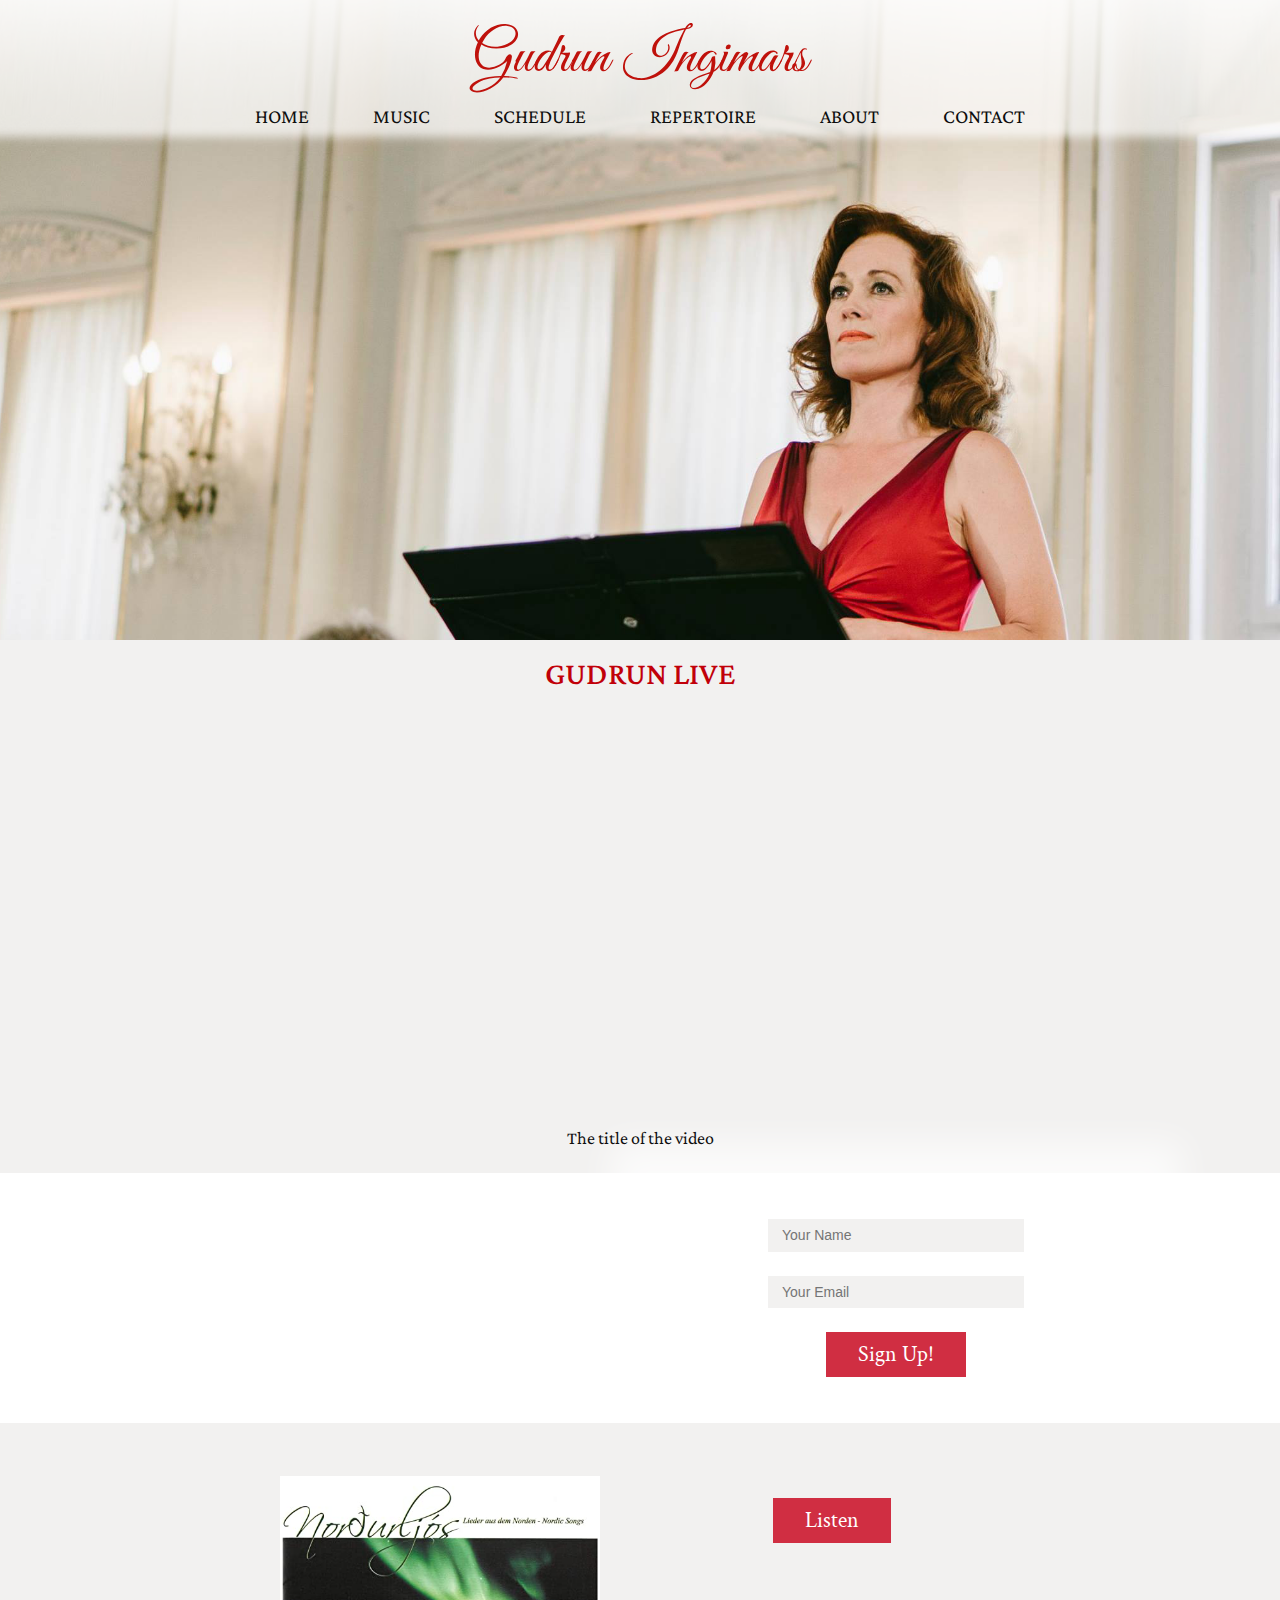
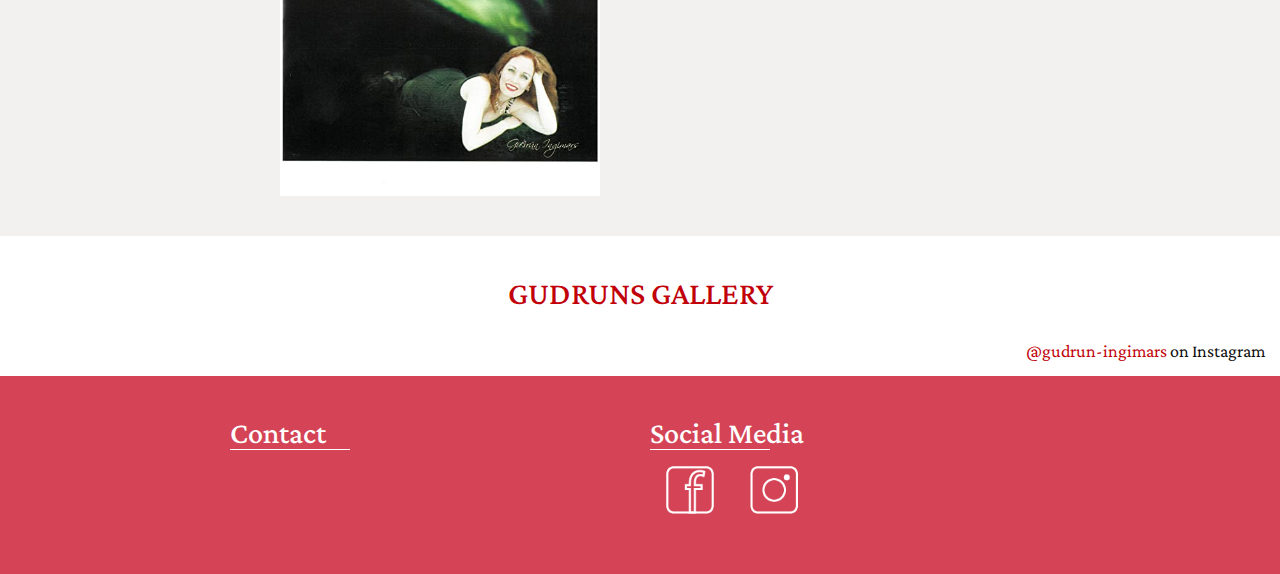
==== commit c0529614: "fixed music page" ====
--- a/index.html
+++ b/index.html
@@ -4,12 +4,13 @@
     <meta charset="utf-8">
     <meta name="viewport" content="width=device-width, initial-scale=1.0">
     <meta name="description" content="        " />
+     <link href="https://fonts.googleapis.com/css2?family=Crimson+Pro:ital,wght@0,400;0,500;0,600;1,400;1,500;1,600&family=Crimson+Text:ital,wght@0,400;0,600;0,700;1,400;1,600;1,700&display=swap" rel="stylesheet">
 
     <title>Gudrun Ingimars</title>
     <link rel="stylesheet" href="css/style.css">
 </head>
 
-<body>
+<body class="FrontPage">
     <header class="header-section frontPageHeader">
 
         <div class="logo-nav-wrapper">
@@ -25,12 +26,12 @@
                 </div>
 
                 <ul>
-                    <li class="navLi"><a class="nav-item" href="index.html">Home</a></li>
-                    <li class="navLi"> <a class="nav-item" href="pages/music.html" class="selected">Music</a> </li>
-                    <li class="navLi"><a class="nav-item" href="pages/schedule.html">Schedule</a></li>
-                    <li class="navLi"><a class="nav-item" href="pages/repertoire.html">Repertoire</a></li>
-                    <li class="navLi"> <a class="nav-item" href="pages/about-gudrun-ingimars.html">About</a></li>
-                    <li class="navLi"> <a class="nav-item" href="pages/contact-gudrun-ingimars.html">Contact</a></li>
+                    <li class="navLi"><a class="nav-item home-a-link" href="index.html">Home</a></li>
+                    <li class="navLi"> <a class="nav-item music-a-link" href="pages/music.html" class="selected">Music</a> </li>
+                    <li class="navLi"><a class="nav-item schedule-a-link" href="pages/schedule.html">Schedule</a></li>
+                    <li class="navLi"><a class="nav-item repertoire-a-link" href="pages/repertoire.html">Repertoire</a></li>
+                    <li class="navLi"> <a class="nav-item about-a-link" href="pages/about-gudrun-ingimars.html">About</a></li>
+                    <li class="navLi"> <a class="nav-item contact-a-link" href="pages/contact-gudrun-ingimars.html">Contact</a></li>
                 </ul>
             </nav>
 
@@ -67,12 +68,14 @@
 
         <article class="debut-album">
             <h1 class="fp-header"></h1>
+            <div class="debut-album-wrapper">
             <figure class="album-figure">
                 <img src="assets/img/medium-img/nordurljos.jpg" alt="Norðurljós Album cover" class="fp-album-cover">
             </figure>
             <div class="about-album">
                 <div class="text-about-album"></div>
                 <button class="red-button">Listen</button>
+            </div>
             </div>
 
         </article>
@@ -118,9 +121,9 @@
    <div class="footer-items-contact">
        <h2>Social Media</h2>
        <div class="footer-border"></div>
-        <img src="../icons/icons_all-07.png">
+        <img src="icons/icons_all-07.png">
 
-       <img src="../icons/icons_all-02.png">
+       <img src="icons/icons_all-02.png">
    </div>
 
 </div>
--- a/css/style.css
+++ b/css/style.css
@@ -30,9 +30,10 @@
 }
 
 body {
-    font-family: "crimson text", serif;
+    font-family: "crimson pro", serif;
     color: var(--black);
-/*    margin: 0 50px;*/
+    font-size: 20px;
+    /*    margin: 0 50px;*/
 
 }
 
@@ -45,11 +46,10 @@
 }
 
 h1 {
-    text-transform: uppercase;
-
-    font-size: 2.3em;
+    font-size: 32px;
     text-align: center;
     text-transform: uppercase;
+    padding: 15px;
 }
 
 h2 {
@@ -76,6 +76,12 @@
 a {
     text-decoration: none;
     color: var(--black);
+    transition: all .5s;
+}
+
+.top-nav a.active-nav {
+    color: var(--text-red);
+    border-bottom: 1px solid;
 }
 
 ul {
@@ -85,6 +91,7 @@
 button {
     cursor: pointer;
     font-family: "crimson text", serif;
+    transition: all .5s;
 
 }
 
@@ -150,8 +157,19 @@
 
 .text-right {
     text-align: right;
-}
-
+    padding: 15px;
+}
+
+.red-button:hover {
+    color: var(--black);
+    box-shadow: 5px 10px 10px var(--text-grey);
+
+}
+
+.grey-button:hover {
+    color: var(--black);
+    box-shadow: 5px 10px 10px var(--text-grey);
+}
 
 
 
@@ -238,6 +256,7 @@
     color: var(--black);
     text-decoration: none;
     margin: 0px 30px 0px 30px;
+    font-size: 20px;
 }
 
 .top-nav a:hover {
@@ -249,17 +268,329 @@
 }
 
 
+@media only screen and (max-width:850px) {
+
+    /*    HEADER PHOTOS   */
+    header.header-section {
+        background-position: top;
+    }
+
+    header.frontPageHeader {
+        background-image: url(../assets/img/medium-img/red-dress-m.png);
+        height: 53vw;
+    }
+
+    header.musicHeader {
+        background-image: url(../assets/img/medium-img/rastrelli-and-gudrun-m.png);
+        height: 40vw;
+        background-position: top;
+    }
+
+    header.scheduleHeader {
+        background-image: url(../assets/img/medium-img/frohlich-pfals-m.png);
+        height: 35vw;
+        background-position: center;
+    }
+
+    header.repertoireHeader {
+        background-image: url(../assets/img/medium-img/konigin-der-nacht-m.png);
+        height: 40vw;
+    }
+
+    header.aboutHeader {
+        background-image: url(../assets/img/medium-img/marmorsaal-trommel-m.png);
+        height: 40vw;
+    }
+
+    header.contactHeader {
+        background-image: url(../assets/img/medium-img/bubbles-m.png);
+        height: 30vw;
+        background-position: bottom;
+    }
+
+    /*  NAV MENU  -- BURGER MENU */
+
+
+    .top-logo {
+        max-width: 14em;
+        display: block;
+        margin-bottom: 15px;
+    }
+
+    .top-nav li {
+        display: flex;
+    }
+
+    .top-nav a {
+        margin: 10px 30px;
+    }
+
+    .top-nav {
+        width: 200px;
+        background-color: rgba(var(--white-rgba), 0.96);
+        box-shadow: 0px 0px 9px 7px rgba(var(--white-rgba), 0.96);
+        position: fixed;
+        top: 70px;
+        padding: 20px 50px 10px 0px;
+        margin-right: -30px;
+
+        /* It is positioned outside the screen */
+        right: -300px;
+
+        /* slide effect */
+        transition: right .4s;
+    }
+
+    /* when burgerm. is clicked js adds this class to navbar */
+    .change {
+        right: 30px;
+        /* the menu appears */
+    }
+
+    .change .burgerMenu {
+        background-color: rgba(var(--white-rgba), 0.96);
+        box-shadow: 0px 0px 9px 17px rgba(var(--white-rgba), 0.96);
+        padding: 10px 44px 0px;
+        margin: 0 -50px 0 0;
+    }
+
+    .burgerMenu {
+        cursor: pointer;
+        position: fixed;
+        top: 28px;
+        right: 60px;
+        padding-top: 10px;
+
+    }
+
+    /* burger menu changes to X - this makes it smaller than it was in desktop*/
+    .bar1,
+    .bar2,
+    .bar3 {
+        width: 30px;
+        height: 2px;
+        background-color: var(--text-grey);
+        margin: 8px 0;
+        transition: 0.4s;
+    }
+
+    .change .bar1 {
+        -webkit-transform: rotate(-45deg) translate(-9px, 6px);
+        transform: rotate(-45deg) translate(-9px, 6px);
+    }
+
+    .change .bar2 {
+        opacity: 0;
+    }
+
+    .change .bar3 {
+        -webkit-transform: rotate(45deg) translate(-8px, -5px);
+        transform: rotate(45deg) translate(-8px, -5px);
+    }
+
+    /* burger menu finished*/
+
+
+    /*      F R O N T  P A G E     */
+
+    /*    youtube video  */
+    iframe.front-page-youtube {
+        width: 90vw;
+        height: 60vw;
+    }
+
+    /*    newletter section   */
+    article.newsletter-updates {
+        background-position: -200px;
+    }
+
+    .transparent-backg {
+        width: 100vw;
+        margin-left: auto;
+        margin-right: auto;
+    }
+
+    .text-about-newsletter {
+        width: 50vw;
+        padding-left: 0;
+        margin-left: auto;
+        margin-right: auto;
+    }
+
+    .text-about-newsletter {
+        text-align: center;
+    }
+
+    .fp-newsletter {
+        width: 30vw;
+    }
+
+    /*album section*/
+    /*   .debut-album-wrapper {
+        grid-template-columns: 1fr;
+        grid-auto-flow: row;
+    }*/
+    .fp-header {
+        grid-column: span 1;
+    }
+
+    .album-figure {
+        grid-row: 2;
+        margin-left: auto;
+        margin-right: auto;
+    }
+
+    .fp-album-cover {
+        width: 50vw;
+    }
+
+    .about-album {
+        grid-row: 3;
+        margin-left: auto;
+        margin-right: auto;
+        width: 50vw;
+        padding: 0;
+    }
+
+
+    /*    P R E S S    */
+
+
+    /*   Quotes   */
+
+    .nextPress {
+        right: 2em;
+    }
+
+    .prevPress {
+        left: 2em;
+    }
+
+    article.quotes {
+        text-align: center;
+        padding: 0;
+        margin: 0;
+    }
+
+}
+
+
+
+@media only screen and (max-width:450px) {
+
+    /*    HEADER  PHOTO     */
+    header.header-section {
+        background-position: top;
+        background-repeat: no-repeat;
+        background-size: cover;
+    }
+
+    header.frontPageHeader {
+        background-image: url(../assets/img/small-img/red-dress-s.png);
+        height: 60vh;
+
+    }
+
+    header.musicHeader {
+        background-image: url(../assets/img/small-img/rastrelli-and-gudrun-s.png);
+        height: 60vh;
+    }
+
+    header.scheduleHeader {
+        background-image: url(../assets/img/small-img/frohlich-pfals-s.png);
+        height: 60vh;
+        background-position: center;
+    }
+
+    header.repertoireHeader {
+        background-image: url(../assets/img/small-img/konigin-der-nacht-s.png);
+        height: 60vh;
+        background-position: top;
+    }
+
+    header.aboutHeader {
+        background-image: url(../assets/img/small-img/marmorsaal-trommel-s.png);
+        height: 60vw;
+    }
+
+    header.contactHeader {
+        background-image: url(../assets/img/small-img/bubbles-s.png);
+        height: 60vw;
+        background-position: bottom;
+    }
+
+    /*     NAV - BURGER MENU   */
+    .top-logo {
+        max-width: 11em;
+    }
+
+    .logo-nav-wrapper {
+        padding-top: 10px;
+        box-shadow: 0px 0px 4px 3px rgba(var(--white-rgba), 0.7);
+    }
+
+    .burgerMenu {
+        top: 20px;
+        right: 30px;
+        padding-top: 0px;
+    }
+
+    .top-nav {
+        width: 100%;
+        height: 100%;
+        margin-top: -70px;
+        padding-top: 70px;
+        right: -120%;
+        background: var(--white);
+    }
+
+    .change {
+        right: 0;
+    }
+
+    .change .burgerMenu {
+        background: none;
+        margin: 0;
+        padding: 0;
+    }
+
+    .bar1,
+    .bar2,
+    .bar3 {
+        width: 25px;
+        height: 2px;
+        margin: 6px 0;
+    }
+
+    .top-nav li {
+        justify-content: center;
+        padding: 8px;
+    }
+
+    .change .bar1 {
+        -webkit-transform: rotate(-45deg) translate(-4px, 5px);
+        transform: rotate(-45deg) translate(-4px, 5px);
+    }
+
+    .change .bar3 {
+        -webkit-transform: rotate(45deg) translate(-6px, -7px);
+        transform: rotate(45deg) translate(-6px, -7px);
+    }
+
+
+}
+
 
 
 /*    FRONT PAGE   */
 
-main.front-page-grid {
+/*main.front-page-grid {
     display: grid;
     grid-template-columns: 1fr;
-}
+}*/
 
 .fp-header {
-    grid-column: 1/3;
+    grid-column: span 2;
     padding-top: 1.2em;
 }
 
@@ -274,6 +605,15 @@
     display: block;
     margin-left: auto;
     margin-right: auto;
+}
+
+@media only screen and (max-width: 700px) {
+    iframe.front-page-youtube {
+        width: 80vw;
+        height: 53vw;
+
+    }
+
 }
 
 .the-video-title-fetched {
@@ -332,12 +672,48 @@
     margin-right: auto;
 }
 
+@media only screen and (max-width: 650px) {
+    .transparent-backg {
+        background: rgba(var(--white-rgba), 0.7);
+        width: 80vw;
+        margin: auto;
+        padding-top: 20px;
+        padding-bottom: 20px;
+        box-shadow: 0px 0px 33px 30px rgba(var(--white-rgba), 0.7);
+    }
+
+    .text-about-newsletter {
+        width: 40vw;
+    }
+
+    .fp-newsletter {
+        width: 40vw;
+    }
+
+}
+
+@media only screen and (max-width: 450px) {
+    .text-about-newsletter {
+        width: 70vw;
+    }
+
+    .fp-newsletter {
+        width: 50vw;
+    }
+
+}
+
 .debut-album {
-    display: grid;
-    grid-template-columns: 1fr 1fr;
+    /*    display: grid;
+    grid-template-columns: 1fr 1fr;*/
     background: var(--grey);
     margin-top: 0em;
     padding-bottom: 2em;
+}
+
+.debut-album-wrapper {
+    display: grid;
+    grid-template-columns: repeat(auto-fit, minmax(200px, 1fr));
 }
 
 .fp-album-cover {
@@ -348,11 +724,34 @@
 }
 
 .about-album {
-    width: 30vw;
+    width: 45vw;
     padding: 0em 3em;
     display: block;
     margin-right: auto;
     /*    text-align: center;*/
+}
+
+@media only screen and (min-width: 1175px) {
+    .about-album {
+        width: 30vw;
+    }
+}
+
+@media only screen and (max-width: 700px) {
+    .about-album {
+        width: 80vw;
+        margin: auto;
+        padding: 0em 1em;
+    }
+}
+
+@media only screen and (max-width: 450px) {
+
+
+    .fp-album-cover {
+        width: 18em;
+        padding: 0em 1em;
+    }
 }
 
 .about-album > button {
@@ -362,14 +761,20 @@
     margin-top: 1em;
 }
 
+
+
 .theInstagram {
-    display: flex;
+    display: grid;
+    grid-template-columns: repeat(auto-fit, max(300px));
+    grid-gap: 10px;
     justify-content: center;
+    margin: auto;
+    /* padding: 0 15px;*/
 }
 
 .instagramFigure {
-    width: 23vw;
-    margin: 2px;
+    max-width: 100%;
+    margin: auto;
 }
 
 .instagramFigure:hover {
@@ -377,1337 +782,10 @@
 }
 
 .imgInstagramCarousel {
-    padding: 0px;
-    height: 23vw;
-    width: 23vw;
-    object-fit: cover;
-}
-
-
-/*    P R E S S     */
-
-article.quotes {
-    text-align: center;
-    margin: 0px;
-    padding: 5em;
-    background: var(--grey);
-    background: rgb(var(--grey-rgb), 0.5);
-}
-
-.slideshow-container-press {
-    background: var(--white);
-    padding: 3em 3em 1em;
-    box-shadow: 0px 0px 13px 0px rgb(230, 230, 230);
-    /*    border: solid .1em var(--text-grey);*/
-}
-
-.myPressSlides {
-    padding: 1em 2em;
-    display: none;
-}
-
-article.press {
-    display: grid;
-    grid-template-columns: repeat(auto-fill, 250px);
-    grid-gap: 5em;
-    justify-content: center;
-    margin: 5vw
-}
-
-.pressHeader {
-    grid-column: 1/-1 order: -1;
-    padding-top: 1em;
-}
-
-.pressFigure {
-    width: 20em;
-    margin: 0px;
-}
-
-.pressImg {
-    height: 10em;
-    width: 17em;
-    object-fit: cover;
-}
-
-h4.pressTitle {
-    margin-bottom: 0px;
-    text-align: center;
-}
-
-p.websiteName {
-    text-align: center;
-    margin: 0px;
-    font-style: italic;
-}
-
-.prevPress,
-.nextPress {
-    cursor: pointer;
-    position: absolute;
-    top: 100%;
-    margin-top: -30px;
-    margin-left: 0px;
-    margin-right: 0px;
-    user-select: none;
-}
-
-/*Positioning the "next button" to the right*/
-.nextPress {
-    right: 8em;
-    border-radius: 3px 0 0 3px;
-}
-
-.prevPress {
-    left: 8em;
-    border-radius: 0 3px 3px 0;
-}
-
-/*add see-through bg color on hover */
-.prevPress:hover,
-.nextPress:hover {
-    background-color: var(--grey);
-}
-
-/*dots */
-.dot-container {
-    text-align: center;
-    padding: 20px;
-}
-
-.pressDot {
-    cursor: pointer;
-    height: 3px;
-    width: 15px;
-    margin: 0 2px;
-    background-color: var(--grey);
-    /*    border-radius: 50%;*/
-    display: inline-block;
-    transition: background-color 0.6s ease;
-}
-
-.active,
-.pressDot:hover {
-    background-color: var(--text-red);
-}
-
-.quote {
-    font-style: italic;
-}
-
-.author {
-    color: var(--text-red);
-}
-
-
-@media only screen and (max-width:850px) {
-
-    /*    HEADER PHOTOS   */
-    header.header-section {
-        background-position: top;
-    }
-
-    header.frontPageHeader {
-        background-image: url(../assets/img/medium-img/red-dress-m.png);
-        height: 53vw;
-    }
-
-    header.musicHeader {
-        background-image: url(../assets/img/medium-img/rastrelli-and-gudrun-m.png);
-        height: 40vw;
-        background-position: top;
-    }
-
-    header.scheduleHeader {
-        background-image: url(../assets/img/medium-img/frohlich-pfals-m.png);
-        height: 35vw;
-        background-position: center;
-    }
-
-    header.repertoireHeader {
-        background-image: url(../assets/img/medium-img/konigin-der-nacht-m.png);
-        height: 40vw;
-    }
-
-    header.aboutHeader {
-        background-image: url(../assets/img/medium-img/marmorsaal-trommel-m.png);
-        height: 40vw;
-    }
-
-    header.contactHeader {
-        background-image: url(../assets/img/medium-img/bubbles-m.png);
-        height: 30vw;
-        background-position: bottom;
-    }
-
-    /*  NAV MENU  -- BURGER MENU */
-
-
-    .top-logo {
-        max-width: 14em;
-        display: block;
-        margin-bottom: 15px;
-    }
-
-    .top-nav li {
-        display: flex;
-    }
-
-    .top-nav a {
-        margin: 10px 30px;
-    }
-
-    .top-nav {
-        width: 200px;
-        background-color: rgba(var(--white-rgba), 0.96);
-        box-shadow: 0px 0px 9px 7px rgba(var(--white-rgba), 0.96);
-        position: fixed;
-        top: 70px;
-        padding: 20px 50px 10px 0px;
-        margin-right: -30px;
-
-        /* It is positioned outside the screen */
-        right: -300px;
-
-        /* slide effect */
-        transition: right .4s;
-    }
-
-    /* when burgerm. is clicked js adds this class to navbar */
-    .change {
-        right: 30px;
-        /* the menu appears */
-    }
-
-    .change .burgerMenu {
-        background-color: rgba(var(--white-rgba), 0.96);
-        box-shadow: 0px 0px 9px 17px rgba(var(--white-rgba), 0.96);
-        padding: 10px 44px 0px;
-        margin: 0 -50px 0 0;
-    }
-
-    .burgerMenu {
-        cursor: pointer;
-        position: fixed;
-        top: 28px;
-        right: 60px;
-        padding-top: 10px;
-
-    }
-
-    /* burger menu changes to X - this makes it smaller than it was in desktop*/
-    .bar1,
-    .bar2,
-    .bar3 {
-        width: 30px;
-        height: 2px;
-        background-color: var(--text-grey);
-        margin: 8px 0;
-        transition: 0.4s;
-    }
-
-    .change .bar1 {
-        -webkit-transform: rotate(-45deg) translate(-9px, 6px);
-        transform: rotate(-45deg) translate(-9px, 6px);
-    }
-
-    .change .bar2 {
-        opacity: 0;
-    }
-
-    .change .bar3 {
-        -webkit-transform: rotate(45deg) translate(-8px, -5px);
-        transform: rotate(45deg) translate(-8px, -5px);
-    }
-
-    /* burger menu finished*/
-
-
-    /*      F R O N T  P A G E     */
-
-    /*    youtube video  */
-    iframe.front-page-youtube {
-        width: 90vw;
-        height: 60vw;
-    }
-
-    /*    newletter section   */
-    article.newsletter-updates {
-        background-position: -200px;
-    }
-
-    .transparent-backg {
-        width: 100vw;
-        margin-left: auto;
-        margin-right: auto;
-    }
-
-    .text-about-newsletter {
-        width: 50vw;
-        padding-left: 0;
-        margin-left: auto;
-        margin-right: auto;
-    }
-
-    .text-about-newsletter {
-        text-align: center;
-    }
-
-    .fp-newsletter {
-        width: 30vw;
-    }
-
-    /*album section*/
-    .debut-album {
-        grid-template-columns: 1fr;
-    }
-
-    .album-figure {
-        grid-row: 2;
-        margin-left: auto;
-        margin-right: auto;
-    }
-
-    .fp-album-cover {
-        width: 50vw;
-    }
-
-    .about-album {
-        grid-row: 3;
-        margin-left: auto;
-        margin-right: auto;
-        width: 50vw;
-        padding: 0;
-    }
-
-
-    /*    P R E S S    */
-
-
-    /*   Quotes   */
-
-    .nextPress {
-        right: 2em;
-    }
-
-    .prevPress {
-        left: 2em;
-    }
-
-    article.quotes {
-        text-align: center;
-        padding: 0;
-        margin: 0;
-    }
-
-}
-
-@media only screen and (max-width:450px) {
-
-/*    HEADER  PHOTO     */
-    header.header-section {
-        background-position: top;
-        background-repeat: no-repeat;
-        background-size: cover;
-    }
-
-    header.frontPageHeader {
-        background-image: url(../assets/img/small-img/red-dress-s.png);
-        height: 60vw;
-    }
-
-    header.musicHeader {
-        background-image: url(../assets/img/small-img/rastrelli-and-gudrun-s.png);
-        height: 40vw;
-    }
-
-    header.scheduleHeader {
-        background-image: url(../assets/img/small-img/frohlich-pfals-s.png);
-        height: 37vw;
-        background-position: center;
-    }
-
-    header.repertoireHeader {
-        background-image: url(../assets/img/small-img/konigin-der-nacht-s.png);
-        height: 40vw;
-        background-position: top;
-    }
-
-    header.aboutHeader {
-        background-image: url(../assets/img/small-img/marmorsaal-trommel-s.png);
-        height: 40vw;
-    }
-
-    header.contactHeader {
-        background-image: url(../assets/img/small-img/bubbles-s.png);
-        height: 30vw;
-        background-position: bottom;
-    }
-
-/*     NAV - BURGER MENU   */
-    .top-logo {
-        max-width: 11em;
-    }
-
-    .logo-nav-wrapper {
-        padding-top: 10px;
-        box-shadow: 0px 0px 4px 3px rgba(var(--white-rgba), 0.7);
-    }
-
-    .burgerMenu {
-        top: 20px;
-        right: 30px;
-        padding-top: 0px;
-    }
-
-    .top-nav {
-        width: 100%;
-        height: 100%;
-        margin-top: -70px;
-        padding-top: 70px;
-        right: -120%;
-        background: var(--white);
-    }
-
-    .change {
-        right: 0;
-    }
-
-    .change .burgerMenu {
-        background: none;
-        margin: 0;
-        padding: 0;
-    }
-
-    .bar1,
-    .bar2,
-    .bar3 {
-        width: 25px;
-        height: 2px;
-        margin: 6px 0;
-    }
-
-    .top-nav li {
-        justify-content: center;
-        padding: 8px;
-    }
-
-    .change .bar1 {
-        -webkit-transform: rotate(-45deg) translate(-4px, 5px);
-        transform: rotate(-45deg) translate(-4px, 5px);
-    }
-
-    .change .bar3 {
-        -webkit-transform: rotate(45deg) translate(-6px, -7px);
-        transform: rotate(45deg) translate(-6px, -7px);
-    }
-
-}
-
-
-
-/*    F O O T E R    */
-
-footer {
     width: 100%;
-    background: #D44456;
-    display: block;
-
-}
-
-.inner-footer {
-    width: 70%;
-    margin: auto;
-    padding: 30px 10px;
-    display: flex;
-    flex-wrap: wrap;
-    box-sizing: border-box;
-    justify-content: center;
-}
-
-.footer-items-contact {
-    width: 48%;
-    padding: 10px 10px;
-    box-sizing: border-box;
-}
-
-.footer-border {
-    width: 120px;
-    height: 1.6px;
-    background: white;
-}
-
-.footer-items-contact h2 {
-    color: white;
-}
-
-.footer-items-contact p {
-    color: white;
-    font-family: "crimson pro", serif;
-    font-style: italic;
-    padding: 0.2rem;
-    font-size: 22px;
-}
-
-.footer-items-contact img {
-    width: 80px;
-}
-
-/* FOOTER MEDIA QUERIES */
-
-@media only screen and (max-width: 680px) {
-    .inner-footer {
-        width: 100%;
-        justify-content: center;
-
-        display: grid;
-        grid-auto-flow: row;
-    }
-
-    .footer-items-contact {
-        width: 100%;
-    }
-}
-
-
-
-
-
-/*        R E P E R T O R I E   S U B P A G E */
-
-.rep-img-header {
-    height: 45vh;
-    background-image: url("../images/repertoire_header_big.jpg");
-    background-repeat: no-repeat;
-    background-size: cover;
-    background-position: center;
-
-}
-
-.repertoire-header {
-    text-align: center;
-    margin: 3rem;
-    font-size: 45px;
-}
-
-/*BUTTON GRID*/
-
-.repertoire-button-container {
-    display: grid;
-    grid-template-columns: repeat(auto-fit, minmax(30px, 250px));
-    justify-content: center;
-}
-
-
-.repertoire-button-container > button {
-    margin: .5rem;
-    transition: all .5s;
-
-}
-
-.repertoire-button-container > button:focus {
-    outline: 0;
-}
-
-/*CONTAINER WITH THE CONTENT*/
-
-.repertoire-all-container {
-    background-color: var(--grey);
-    width: 60vw;
-    margin: 2rem auto;
-    padding: 3.5rem;
-    font-size: 24px;
-    font-family: "crimson pro", serif;
-}
-
-.repertoire-one-opera,
-.repertoire-one-music {
-    display: grid;
-    grid-template-columns: repeat(3, minmax(200px, 1fr));
-}
-
-.repertoire-one-oratorio {
-    display: grid;
-    grid-template-columns: repeat(2, minmax(200px, 1fr));
-
-}
-
-.repertoire-one-opera div,
-.repertoire-one-oratorio div,
-.repertoire-one-music div,
-.repertoire-one-opera p,
-.repertoire-one-oratorio p,
-.repertoire-one-music p {
-    padding: 1rem;
-}
-
-
-.thick {
-    font-weight: 600;
-}
-
-.active-rep-button {
-    background-color: var(--button-red);
-    color: var(--white);
-}
-
-/* REPERTOIRE MEDIA QUERIES */
-
-@media only screen and (max-width: 1100px) and (min-width: 910px) {
-    .repertoire-all-container {
-        width: 70vw;
-    }
-}
-
-
-@media only screen and (max-width: 910px) {
-    .repertoire-all-container {
-        width: 80vw;
-    }
-
-    .repertoire-one-opera,
-    .repertoire-one-music,
-    .repertoire-one-oratorio {
-        grid-template-columns: repeat(1, 1fr);
-        border-bottom: 1px solid black;
-    }
-
-    .repertoire-header {
-        margin: 2rem 1rem;
-    }
-
-}
-
-@media only screen and (max-width: 450px) {
-    .repertoire-all-container {
-        padding: 1rem;
-        width: 90vw;
-    }
-
-    body {
-        margin: 0 15px;
-    }
-}
-
-
-
-
-
-
-
-
-/*      S C H E D U L E     S T Y L I N G */
-
-.schedule-img-header {
-    height: 45vh;
-    background-image: url("../images/classical-music-1838390_1920.jpg");
-    background-repeat: no-repeat;
-    background-size: cover;
-    background-position: center;
-}
-
-.schedule-main-heading {
-    margin: 3rem auto;
-    font-size: 45px;
-    text-align: center;
-}
-
-.schedule-container {
-    margin: 2rem auto;
-    width: 75vw;
-    justify-content: center;
-}
-
-.one-event {
-    display: grid;
-    grid-template-columns: repeat(3, minmax(200px, 1fr));
-    font-size: 24px;
-    font-family: "crimson pro", serif;
-    padding: 1rem 0;
-}
-
-.one-event p,
-.one-event > div {
-    padding: 0.5rem;
-}
-
-.schedule-btn-wrapper {
-    margin: auto;
-    justify-self: center;
-}
-
-.schedule-btn-wrapper > button {
-    color: var(--text-red);
-}
-
-.schedule-date {
-    background-color: var(--grey);
-}
-
-.schedule-expand {
-    margin: 2rem;
-}
-
-.one-event .schedule-date {
-    text-align: right;
-    padding: 2rem;
-}
-
-.schedule-wrapper {
-    text-align: center;
-}
-
-.booking-container {
-    height: 55vh;
-    background-image: url("../images/chicago-94510_1920.jpg");
-    background-repeat: no-repeat;
-    background-size: cover;
-    background-position: center;
-    margin-bottom: 2rem;
-    position: relative;
-    z-index: 1;
-    width: 100%;
-}
-
-.booking-buttons-wrap {
-    display: grid;
-    grid-template-columns: repeat(2, 1fr);
-    position: absolute;
-    z-index: 10;
-    bottom: 0;
-    left: 0;
-    width: 100%;
-    height: 150px;
-    background-color: rgba(255, 255, 255, 0.7);
-}
-
-.booking-buttons-wrap div:first-child {
-    grid-column-end: span 2;
-    margin: auto;
-    font-family: "crimson pro", serif;
-    font-size: 22px;
-    padding: 1rem;
-}
-
-.btn-to-repertoire-wrap,
-.btn-to-contact-wrap {
-    margin: auto;
-    justify-self: center;
-}
-
-/* MEDIA QUERIES FOR SCHEDULE */
-
-@media only screen and (max-width: 910px) {
-    .schedule-container {
-        width: 85vw;
-    }
-}
-
-@media only screen and (max-width: 800px) {
-    .one-event {
-        display: grid;
-        grid-template-columns: repeat(1, 1fr);
-        grid-template-rows: repeat(3);
-        border-bottom: 1px solid black;
-    }
-
-    .schedule-date {
-        background: transparent;
-    }
-
-    .schedule-container {
-        width: 100%;
-    }
-
-    .schedule-main-heading {
-        font-size: 35px;
-    }
-
-    .one-event p,
-    .one-event > div {
-        text-align: left;
-    }
-
-    .one-event .schedule-date {
-        text-align: left;
-        padding: 0.5rem;
-        color: var(--text-red);
-    }
-
-}
-
-@media only screen and (max-width: 500px) {
-
-    .booking-buttons-wrap {
-        grid-template-columns: repeat(1, 1fr);
-        grid-template-rows: repeat(3, 1fr);
-        height: 300px;
-        grid-auto-flow: row;
-    }
-
-    .booking-buttons-wrap div:first-child {
-        grid-column-end: span 1;
-    }
-
-    .btn-to-repertoire-wrap > button,
-    .btn-to-contact-wrap > button {
-        margin-top: 2rem;
-        margin-bottom: 1rem;
-    }
-
-    .booking-container {
-        height: 90vh;
-    }
-
-}
-
-
-
-
-
-
-/*    C O N T A C T   P A G E STYLING */
-
-.contact-img-header {
-    height: 45vh;
-    background-color: aquamarine;
-}
-
-.contact-main-wrapper {
-    margin: 3rem 0 3rem 0;
-    font-size: 24px;
-    font-family: "crimson pro", serif;
-}
-
-.contact-info-wrapper {
-    display: grid;
-    grid-template-columns: repeat(2, 1fr);
-}
-
-.contact-side-img {
-    background-image: url(../images/contact.jpg);
-    background-size: cover;
-    background-repeat: no-repeat;
-    background-position: center;
-}
-
-.contact-info-det {
-    margin: 4rem auto 0 auto;
-    width: 50%;
-}
-
-.contact-info-det > p,
-.contact-info-det > h1 {
-    margin: auto;
-    padding: 0.5rem;
-
-}
-
-.email-form {
-    width: 50%;
-    margin: 7rem auto 3rem auto;
-}
-
-.email-form span {
-    display: block;
-    padding: 0.5rem 0 0.2rem 0;
-}
-
-.email-form textarea {
-    width: 90%;
-}
-
-.email-form p {
-    padding: 0.5rem 0;
-}
-
-.bl {
-    display: block;
-}
-
-.email-form button {
-    margin-top: 1rem;
-}
-
-/* CONTACT SUBPAGE MEDIA QUERIES */
-
-@media only screen and (max-width: 1100px) and (min-width: 880px) {
-
-    .contact-info-det > p,
-    .contact-info-det > h1 {
-        width: 100%;
-    }
-
-    .email-form,
-    .contact-info-det {
-        width: 100%;
-        margin-top: 7rem;
-
-    }
-
-}
-
-@media only screen and (max-width: 880px) {
-    .contact-info-wrapper {
-        grid-template-columns: repeat(1, 1fr);
-        grid-template-rows: repeat(2, auto-fit);
-    }
-
-    .contact-info-wrapper div:nth-child(2) {
-        grid-row: 1/1;
-    }
-
-    .contact-side-img {
-        height: 45vh;
-    }
-
-    .email-form,
-    .contact-info-det {
-        margin: 1rem auto;
-        width: 70%;
-    }
-}
-
-@media only screen and (max-width: 880px) and (min-width: 540px) {
-    .contact-side-img {
-        background-image: url(../images/contact2.jpg);
-    }
-}
-
-@media only screen and (max-width: 540px) {
-
-    .email-form,
-    .contact-info-det {
-        width: 100%;
-        margin: auto;
-    }
-    .contact-info-det > p,
-    .contact-info-det > h1 {
-        width: 100%;
-    }
-}
-
-
-/*esther styling*/
-
-
-/*grid area structure*/
-
-.main-album-wrapper {
-
-    margin: auto;
-}
-
-.main-content-area {
-    max-width: 100%;
-    margin: auto;
-    display: grid;
-    grid-template-columns: repeat: (1200px, auto);
-    grid-template-areas:
-        "albumSection"
-        "imageSection"
-        "videoSection"
-
-}
-
-.album-section {
-    grid-area: albumSection;
-}
-
-.album-image-section {
-    grid-area: imageSection;
-}
-
-.live-performances-videos {
-    grid-area: videoSection;
-    background-color: var(--grey);
-}
-
-
-/*album section*/
-
-.album-info-container {
-    display: grid;
-    justify-content: center;
-    grid-template-columns: repeat(auto-fit, minmax(600px, 1fr));
-}
-
-.album-section-header {
-    grid-column: 1/-1;
-    text-align: center;
-    padding: 40px;
-}
-
-.album-col {
-    padding: 40px;
-}
-
-/*spotify player section*/
-
-.album-col1 {
-    justify-self: end;
-    padding: 40px 20px 40px 40px;
-}
-
-
-.album-col2 {
-    padding: 40px 200px 40px 20px;
-}
-
-
-.album-header2 {
-    padding-bottom: 20px;
-}
-
-/*purchase buttons*/
-
-.call-to-action-buy {
-    padding: 20px;
-    justify-content: center;
-    grid-column: 1/-1;
-}
-
-.buy-section {
-    padding: 0;
-    display: flex;
-    justify-content: center;
-}
-
-.buy-now-header {
-
-    text-align: center;
-}
-
-/*icons*/
-.buy-icons {
-    display: inline-block;
-    padding: 20px;
-}
-
-.amazon-icon {
-    width: 40px;
-    height: 40px;
-}
-
-.apple-icon {
-    width: 40px;
-    height: 40px;
-}
-
-.amazon-icon:hover {
-    background-color: var(--grey);
-    border-radius: 30%;
-}
-
-.apple-icon:hover {
-    background-color: var(--grey);
-    border-radius: 30%;
-}
-
-
-
-/*image section*/
-.album-image-section {
-    position: relative;
-}
-
-
-.performanceImage {
-    width: 100%;
-    height: 400px;
-    object-fit: cover;
-    object-position: -20% 0;
-
-
-
-    /*    parallax feature*/
-    /*
-    background-repeat: no-repeat;
-    background-attachment: fixed;
-    background-position: center;
-*/
-
-}
-
-
-
-.performance-des {
-    position: absolute;
-    width: 100%;
-    bottom: 0;
-    text-align: center;
-    background-color: rgba(255, 255, 255, 0.5);
-    padding: 20px;
-    z-index: 1;
-}
-
-
-
-/*performance videos*/
-
-.vdeo-section-wrapper {
-    /*    margin: 0px 200px;*/
-}
-
-
-/*section header */
-.video-header {
-    text-align: center;
-    padding: 40px;
-    background-color: #F2F1F0;
-}
-
-/*video parent container*/
-.live-performances-videos {
-    display: flex;
-    justify-content: center;
-    flex-direction: row;
-    flex-wrap: wrap;
-    padding: 20px;
-}
-
-
-.youtubeVideosIframe {
-    padding: 20px;
-    flex-basis: 100%;
-}
-
-
-/*expanded videos*/
-
-.readMoreVideos {
-      display: flex;
-    justify-content: center;
-    flex-direction: row;
-    flex-wrap: wrap;
-    padding: 20px;
-
-}
-
-/*expand vidoes button*/
-
-.videoButtonContainer{
-     display: flex;
-    justify-content: center;
-    flex-direction: row;
-    flex-wrap: wrap;
-    padding: 20px;
-}
-
-
-
-
-/*mobile- extra small screens*/
-
-@media only screen and (max-width: 600px) {
-
-
-    .album-info-container {
-        display: flex;
-        align-items: center;
-        flex-direction: column;
-    }
-
-    /*spotify player*/
-    .album-col1 {
-        padding: 0;
-    }
-
-    /*album description*/
-    .album-col2 {
-
-        padding: 40px;
-        margin: 0;
-    }
-
-
-    /*buy icons*/
-
-    .buy-icons {
-        display: inline-block;
-        padding: 40px;
-    }
-
-    .amazon-icon {
-        width: 60px;
-        height: 60px;
-        background-color: var(--grey);
-        border-radius: 30%;
-    }
-
-    .apple-icon {
-        width: 60px;
-        height: 60px;
-        background-color: var(--grey);
-        border-radius: 30%;
-    }
-
-
-    /*video parent container*/
-    .live-performances-videos {
-        display: flex;
-        justify-content: center;
-        flex-direction: row;
-        flex-wrap: wrap;
-        padding: 20px;
-    }
-
-
-    .youtubeVideosIframe {
-        padding: 20px;
-        flex-basis: 100%;
-    }
-
-
-    /*font styling*/
-    p {
-        font-size: 1em;
-        padding-top: 10px;
-    }
-}
-
-/*mobile view*/
-
-@media only screen and (min-width: 600px) and (max-width: 767px) {
-
-
-    .album-info-container {
-        display: flex;
-        align-items: center;
-        flex-direction: column;
-    }
-
-    /*spotify player*/
-    .album-col1 {
-        padding: 0;
-    }
-
-    /*album description*/
-    .album-col2 {
-
-        padding: 40px;
-        margin: 0;
-        column-count: 2;
-    }
-
-
-    /*buy icons*/
-
-    .buy-icons {
-        display: inline-block;
-        padding: 40px;
-
-    }
-
-    .amazon-icon {
-        width: 60px;
-        height: 60px;
-        background-color: var(--grey);
-        border-radius: 30%;
-    }
-
-    .apple-icon {
-        width: 60px;
-        height: 60px;
-        background-color: var(--grey);
-        border-radius: 30%;
-    }
-
-
-    /*video parent container*/
-    .live-performances-videos {
-        display: flex;
-        justify-content: center;
-        flex-direction: row;
-        flex-wrap: wrap;
-        padding: 20px;
-    }
-
-
-    .youtubeVideosIframe {
-        padding: 20px;
-        flex-basis: 100%;
-    }
-
-
-    /*font styling*/
-    p {
-        font-size: 1em;
-        padding-top: 10px;
-    }
-}
-
-
-
-/* Medium devices (landscape tablets, 768px and up) */
-@media only screen and (min-width: 768px) and (max-width: 1199px) {
-
-
-    .album-info-container {
-        display: grid;
-        grid-template-columns: repeat(2, 400px);
-        grid-gap: 30px;
-    }
-
-
-    .album-section-header {
-
-        text-align: center;
-        padding: 40px;
-    }
-
-    /*spotify player*/
-    .album-col.album-col1 {
-        padding: 0;
-          width: auto;
-    }
-
-    /*album description*/
-    .album-col.album-col2 {
-
-        width: auto;
-        padding: 0px;
-        margin: 0;
-    }
-
-
-    /*    buy icons div*/
-
-    .call-to-action-buy {
-        width: auto;
-    }
-
-    /*buy icons*/
-
-    .buy-icons {
-        display: inline-block;
-        padding: 20px 40px;
-    }
-
-    .amazon-icon {
-        width: 60px;
-        height: 60px;
-        background-color: var(--grey);
-        border-radius: 30%;
-    }
-
-    .apple-icon {
-        width: 60px;
-        height: 60px;
-        background-color: var(--grey);
-        border-radius: 30%;
-    }
-
-    /*font styling*/
-    p {
-        font-size: 1em;
-        padding-top: 10px;
-        margin-right: 20px;
-    }
-
-    h4 {
-        text-align: center;
-        padding-bottom: 10px;}
+}
+
+
 
 /*A B O U T  P A G E */
 
@@ -1810,6 +888,7 @@
     padding: 20px;
 }
 
+
 .dot {
     cursor: pointer;
     height: 15px;
@@ -1931,7 +1010,1065 @@
     .dot-container {
         margin-left: 165px;
     }
-       .book-lessons {
+
+    .book-lessons {
         margin: 0 165px;
     }
 }
+
+
+
+/*    P R E S S     */
+
+article.quotes {
+    text-align: center;
+    margin: 0px;
+    padding: 5em;
+    background: var(--grey);
+    background: rgb(var(--grey-rgb), 0.5);
+}
+
+.slideshow-container-press {
+    background: var(--white);
+    padding: 3em 3em 1em;
+    box-shadow: 0px 0px 13px 0px rgb(230, 230, 230);
+    /*    border: solid .1em var(--text-grey);*/
+}
+
+.myPressSlides {
+    padding: 1em 2em;
+    display: none;
+}
+
+article.press {
+    display: grid;
+    grid-template-columns: repeat(auto-fill, 250px);
+    grid-gap: 5em;
+    justify-content: center;
+    margin: 5vw
+}
+
+.pressHeader {
+    grid-column: 1/-1 order: -1;
+    padding-top: 1em;
+}
+
+.pressFigure {
+    width: 20em;
+    margin: 0px;
+}
+
+.pressImg {
+    height: 10em;
+    width: 17em;
+    object-fit: cover;
+}
+
+h4.pressTitle {
+    margin-bottom: 0px;
+    text-align: center;
+}
+
+p.websiteName {
+    text-align: center;
+    margin: 0px;
+    font-style: italic;
+}
+
+.prevPress,
+.nextPress {
+    cursor: pointer;
+    position: absolute;
+    top: 50%;
+    margin-top: -30px;
+    margin-left: 0px;
+    margin-right: 0px;
+    user-select: none;
+}
+
+/*Positioning the "next button" to the right*/
+.nextPress {
+    right: 8em;
+    border-radius: 3px 0 0 3px;
+}
+
+.prevPress {
+    left: 8em;
+    border-radius: 0 3px 3px 0;
+}
+
+/*add see-through bg color on hover */
+.prevPress:hover,
+.nextPress:hover {
+    background-color: var(--grey);
+}
+
+/*dots */
+.dot-container-press {
+    text-align: center;
+    padding: 20px;
+}
+
+.pressDot {
+    cursor: pointer;
+    height: 3px;
+    width: 15px;
+    margin: 0 2px;
+    background-color: var(--grey);
+    /*    border-radius: 50%;*/
+    display: inline-block;
+    transition: background-color 0.6s ease;
+}
+
+.active,
+.pressDot:hover {
+    background-color: var(--text-red);
+}
+
+.quote {
+    font-style: italic;
+}
+
+.author {
+    color: var(--text-red);
+}
+
+
+
+
+
+/*    F O O T E R    */
+
+/* FOOTER */
+
+footer {
+    width: 100%;
+    background: #D44456;
+    display: block;
+
+}
+
+.inner-footer {
+    width: 70%;
+    margin: auto;
+    padding: 30px 10px;
+    display: flex;
+    flex-wrap: wrap;
+    box-sizing: border-box;
+    justify-content: center;
+}
+
+.footer-items-contact {
+    width: 48%;
+    padding: 10px 10px;
+    box-sizing: border-box;
+}
+
+.footer-items-contact p {
+    padding-top: 10px;
+    font-size: 20px;
+}
+
+.footer-border {
+    width: 120px;
+    height: 1.6px;
+    background: white;
+}
+
+.footer-items-contact h2 {
+    color: white;
+}
+
+.footer-items-contact p {
+    color: white;
+    font-style: italic;
+}
+
+.footer-items-contact img {
+    width: 80px;
+    height: auto;
+}
+
+/* FOOTER MEDIA QUERIES */
+
+@media only screen and (max-width: 680px) {
+    .inner-footer {
+        width: 100%;
+        justify-content: center;
+
+        display: grid;
+        grid-auto-flow: row;
+    }
+
+    .footer-items-contact {
+        width: 100%;
+    }
+}
+
+
+
+
+
+/*        R E P E R T O R I E   S U B P A G E */
+
+.rep-img-header {
+    height: 45vh;
+    background-image: url("../images/repertoire_header_big.jpg");
+    background-repeat: no-repeat;
+    background-size: cover;
+    background-position: center;
+
+}
+
+.repertoire-header {
+    text-align: center;
+    margin: 3rem;
+}
+
+/*BUTTON GRID*/
+
+.repertoire-button-container {
+    display: grid;
+    grid-template-columns: repeat(auto-fit, minmax(30px, 250px));
+    justify-content: center;
+}
+
+
+.repertoire-button-container > button {
+    margin: .5rem;
+    transition: all .5s;
+
+}
+
+.repertoire-button-container > button:focus {
+    outline: 0;
+}
+
+/*CONTAINER WITH THE CONTENT*/
+
+.repertoire-all-container {
+    background-color: var(--grey);
+    width: 60vw;
+    margin: 2rem auto;
+    padding: 3.5rem;
+    font-size: 24px;
+    font-family: "crimson pro", serif;
+}
+
+.repertoire-one-opera,
+.repertoire-one-music {
+    display: grid;
+    grid-template-columns: repeat(3, minmax(200px, 1fr));
+}
+
+.repertoire-one-oratorio {
+    display: grid;
+    grid-template-columns: repeat(2, minmax(200px, 1fr));
+
+}
+
+.repertoire-one-opera div,
+.repertoire-one-oratorio div,
+.repertoire-one-music div,
+.repertoire-one-opera p,
+.repertoire-one-oratorio p,
+.repertoire-one-music p {
+    padding: 1rem;
+}
+
+
+.thick {
+    font-weight: 600;
+}
+
+.active-rep-button {
+    background-color: var(--button-red);
+    color: var(--white);
+}
+
+/* REPERTOIRE MEDIA QUERIES */
+
+@media only screen and (max-width: 1100px) and (min-width: 910px) {
+    .repertoire-all-container {
+        width: 70vw;
+    }
+}
+
+
+@media only screen and (max-width: 910px) {
+    .repertoire-all-container {
+        width: 80vw;
+    }
+
+    .repertoire-one-opera,
+    .repertoire-one-music,
+    .repertoire-one-oratorio {
+        grid-template-columns: repeat(1, 1fr);
+        border-bottom: 1px solid black;
+    }
+
+    .repertoire-header {
+        margin: 2rem 1rem;
+    }
+
+}
+
+@media only screen and (max-width: 450px) {
+    .repertoire-all-container {
+        padding: 1rem;
+        width: 90vw;
+    }
+
+    body {
+        margin: 0 15px;
+    }
+}
+
+
+
+
+
+
+
+
+/*      S C H E D U L E     S T Y L I N G */
+
+.schedule-img-header {
+    height: 45vh;
+    background-image: url("../images/classical-music-1838390_1920.jpg");
+    background-repeat: no-repeat;
+    background-size: cover;
+    background-position: center;
+}
+
+.schedule-main-heading {
+    margin: 3rem auto;
+    text-align: center;
+}
+
+.schedule-container {
+    margin: 2rem auto;
+    width: 75vw;
+    justify-content: center;
+}
+
+.one-event {
+    display: grid;
+    grid-template-columns: repeat(3, minmax(200px, 1fr));
+    font-size: 24px;
+    font-family: "crimson pro", serif;
+    padding: 1rem 0;
+}
+
+.one-event p,
+.one-event > div {
+    padding: 0.5rem;
+}
+
+.schedule-btn-wrapper {
+    margin: auto;
+    justify-self: center;
+}
+
+.schedule-btn-wrapper > button {
+    color: var(--text-red);
+}
+
+.schedule-date {
+    background-color: var(--grey);
+}
+
+.schedule-expand {
+    margin: 2rem;
+}
+
+.one-event .schedule-date {
+    text-align: right;
+    padding: 2rem;
+}
+
+.schedule-wrapper {
+    text-align: center;
+}
+
+.booking-container {
+    height: 55vh;
+    background-image: url("../images/chicago-94510_1920.jpg");
+    background-repeat: no-repeat;
+    background-size: cover;
+    background-position: center;
+    margin-bottom: 2rem;
+    position: relative;
+    z-index: 1;
+    width: 100%;
+}
+
+.booking-buttons-wrap {
+    display: grid;
+    grid-template-columns: repeat(2, 1fr);
+    position: absolute;
+    z-index: 10;
+    bottom: 0;
+    left: 0;
+    width: 100%;
+    height: 150px;
+    background-color: rgba(255, 255, 255, 0.7);
+}
+
+.booking-buttons-wrap div:first-child {
+    grid-column-end: span 2;
+    margin: auto;
+    font-family: "crimson pro", serif;
+    font-size: 22px;
+    padding: 1rem;
+}
+
+.btn-to-repertoire-wrap,
+.btn-to-contact-wrap {
+    margin: auto;
+    justify-self: center;
+}
+
+/* MEDIA QUERIES FOR SCHEDULE */
+
+@media only screen and (max-width: 910px) {
+    .schedule-container {
+        width: 85vw;
+    }
+}
+
+@media only screen and (max-width: 800px) {
+    .one-event {
+        display: grid;
+        grid-template-columns: repeat(1, 1fr);
+        grid-template-rows: repeat(3);
+        border-bottom: 1px solid black;
+    }
+
+    .schedule-date {
+        background: transparent;
+    }
+
+    .schedule-container {
+        width: 100%;
+    }
+
+    .schedule-main-heading {
+        font-size: 35px;
+    }
+
+    .one-event p,
+    .one-event > div {
+        text-align: left;
+    }
+
+    .one-event .schedule-date {
+        text-align: left;
+        padding: 0.5rem;
+        color: var(--text-red);
+    }
+
+}
+
+@media only screen and (max-width: 500px) {
+
+    .booking-buttons-wrap {
+        grid-template-columns: repeat(1, 1fr);
+        grid-template-rows: repeat(3, 1fr);
+        height: 300px;
+        grid-auto-flow: row;
+    }
+
+    .booking-buttons-wrap div:first-child {
+        grid-column-end: span 1;
+    }
+
+    .btn-to-repertoire-wrap > button,
+    .btn-to-contact-wrap > button {
+        margin-top: 2rem;
+        margin-bottom: 1rem;
+    }
+
+    .booking-container {
+        height: 90vh;
+    }
+
+}
+
+
+
+
+
+
+/*    C O N T A C T   P A G E STYLING */
+
+.contact-img-header {
+    height: 45vh;
+    background-color: aquamarine;
+}
+
+.contact-main-wrapper {
+    margin: 3rem 0 3rem 0;
+    font-family: "crimson pro", serif;
+}
+
+.contact-info-wrapper {
+    display: grid;
+    grid-template-columns: repeat(2, 1fr);
+}
+
+.contact-side-img {
+    background-image: url(../images/contact.jpg);
+    background-size: cover;
+    background-repeat: no-repeat;
+    background-position: center;
+}
+
+.contact-info-det {
+    margin: 4rem auto 0 auto;
+    width: 50%;
+}
+
+.contact-info-det > p,
+.contact-info-det > h1 {
+    margin: auto;
+    padding: 0.5rem;
+
+}
+
+.email-form {
+    width: 50%;
+    margin: 7rem auto 3rem auto;
+}
+
+.email-form span {
+    display: block;
+    padding: 0.5rem 0 0.2rem 0;
+}
+
+.email-form textarea {
+    width: 90%;
+}
+
+.email-form p {
+    padding: 0.5rem 0;
+}
+
+.bl {
+    display: block;
+}
+
+.email-form button {
+    margin-top: 1rem;
+}
+
+/* CONTACT SUBPAGE MEDIA QUERIES */
+
+@media only screen and (max-width: 1100px) and (min-width: 880px) {
+
+    .contact-info-det > p,
+    .contact-info-det > h1 {
+        width: 100%;
+    }
+
+    .email-form,
+    .contact-info-det {
+        width: 100%;
+        margin-top: 7rem;
+
+    }
+
+}
+
+@media only screen and (max-width: 880px) {
+    .contact-info-wrapper {
+        grid-template-columns: repeat(1, 1fr);
+        grid-template-rows: repeat(2, auto-fit);
+    }
+
+    .contact-info-wrapper div:nth-child(2) {
+        grid-row: 1/1;
+    }
+
+    .contact-side-img {
+        height: 45vh;
+    }
+
+    .email-form,
+    .contact-info-det {
+        margin: 1rem auto;
+        width: 70%;
+    }
+}
+
+@media only screen and (max-width: 880px) and (min-width: 540px) {
+    .contact-side-img {
+        background-image: url(../images/contact2.jpg);
+    }
+
+
+}
+
+@media only screen and (max-width: 540px) {
+
+    .email-form,
+    .contact-info-det {
+        width: 100%;
+        margin: auto;
+    }
+
+    .contact-info-det > p,
+    .contact-info-det > h1 {
+        width: 100%;
+    }
+
+
+}
+
+
+/*esther styling*/
+
+
+/*grid area structure*/
+
+.main-album-wrapper {
+    max-width: 100%;
+    margin: auto;
+}
+
+.main-content-area {
+    max-width: 100%;
+    margin: auto;
+    display: grid;
+    grid-template-columns: repeat: (1200px, auto);
+    grid-template-areas:
+        "albumSection"
+        "imageSection"
+        "videoSection"
+
+}
+
+.album-section {
+    grid-area: albumSection;
+}
+
+.album-image-section {
+    grid-area: imageSection;
+}
+
+.live-performances-videos {
+    grid-area: videoSection;
+    background-color: var(--grey);
+}
+
+
+/*album section*/
+
+.album-info-container {
+    display: grid;
+    justify-content: center;
+    grid-template-columns: 1fr 1fr;
+}
+
+.album-section-header {
+    grid-column: 1/-1;
+    text-align: center;
+    padding: 40px;
+}
+
+.album-col {
+    padding: 40px;
+}
+
+/*spotify player section*/
+
+.album-col1 {
+    justify-self: end;
+    padding: 40px 20px 40px 40px;
+}
+
+
+.album-col2 {
+    padding: 40px 200px 40px 20px;
+    width: 32em;
+}
+
+
+.album-header2 {
+    padding-bottom: 20px;
+}
+
+/*purchase buttons*/
+
+.call-to-action-buy {
+    padding: 20px;
+    justify-content: center;
+    grid-column: 1/-1;
+}
+
+.buy-section {
+    padding: 0;
+    display: flex;
+    justify-content: center;
+}
+
+.buy-now-header {
+
+    text-align: center;
+}
+
+/*icons*/
+.buy-icons {
+    display: inline-block;
+    padding: 20px;
+}
+
+.amazon-icon {
+    width: 40px;
+    height: 40px;
+}
+
+.apple-icon {
+    width: 40px;
+    height: 40px;
+}
+
+.amazon-icon:hover {
+    background-color: var(--grey);
+    border-radius: 30%;
+}
+
+.apple-icon:hover {
+    background-color: var(--grey);
+    border-radius: 30%;
+}
+
+
+
+/*image section*/
+.album-image-section {
+    position: relative;
+}
+
+
+.performanceImage {
+    width: 100%;
+    height: 400px;
+    object-fit: cover;
+    object-position: -20% 0;
+
+
+
+    /*    parallax feature*/
+    /*
+    background-repeat: no-repeat;
+    background-attachment: fixed;
+    background-position: center;
+*/
+
+}
+
+@media only screen and (max-width: 630px) {
+    .performanceImage {
+        object-position: 50% 50%;
+    }
+
+    .youtubeVideosIframe {
+        width: 80vw;
+    }
+}
+
+
+
+.performance-des {
+    position: absolute;
+    width: 100%;
+    bottom: 0;
+    text-align: center;
+    background-color: rgba(255, 255, 255, 0.5);
+    padding: 20px;
+    z-index: 1;
+}
+
+
+
+/*performance videos*/
+
+.vdeo-section-wrapper {
+    /*    margin: 0px 200px;*/
+}
+
+
+/*section header */
+.video-header {
+    text-align: center;
+    padding: 40px 0;
+    background-color: #F2F1F0;
+}
+
+/*video parent container*/
+.live-performances-videos {
+    display: flex;
+    justify-content: center;
+    flex-direction: row;
+    flex-wrap: wrap;
+    padding: 20px;
+    max-width: 100%;
+}
+
+
+.youtubeVideosIframe {
+    padding: 20px;
+    flex-basis: 100%;
+}
+
+
+/*expanded videos*/
+
+.readMoreVideos {
+    display: flex;
+    justify-content: center;
+    flex-direction: row;
+    flex-wrap: wrap;
+    padding: 20px;
+
+}
+
+/*expand vidoes button*/
+
+.videoButtonContainer {
+    display: flex;
+    justify-content: center;
+    flex-direction: row;
+    flex-wrap: wrap;
+    padding: 20px;
+}
+
+
+
+
+/*mobile- extra small screens*/
+
+@media only screen and (max-width: 600px) {
+
+
+    .album-info-container {
+        display: flex;
+        align-items: center;
+        flex-direction: column;
+        max-width: 90vw;
+    }
+
+    /*spotify player*/
+    .album-col1 {
+        padding: 0;
+    }
+
+    .spotify-player {
+        width: 80vw;
+    }
+
+    /*album description*/
+    .album-col2 {
+        width: 80vw;
+
+        padding: 15px;
+        margin: 0;
+    }
+
+
+    /*buy icons*/
+
+    .buy-icons {
+        display: inline-block;
+        padding: 40px;
+    }
+
+    .amazon-icon {
+        width: 60px;
+        height: 60px;
+        background-color: var(--grey);
+        border-radius: 30%;
+    }
+
+    .apple-icon {
+        width: 60px;
+        height: 60px;
+        background-color: var(--grey);
+        border-radius: 30%;
+    }
+
+
+    /*video parent container*/
+    .live-performances-videos {
+        display: flex;
+        justify-content: center;
+        flex-direction: row;
+        flex-wrap: wrap;
+        padding: 0;
+    }
+
+
+    .youtubeVideosIframe {
+        padding: 20px;
+        flex-basis: 100%;
+    }
+
+
+    /*font styling*/
+    p {
+        font-size: 1em;
+        padding-top: 10px;
+    }
+}
+
+/*mobile view*/
+
+@media only screen and (min-width: 600px) and (max-width: 767px) {
+
+
+    .album-info-container {
+        display: flex;
+        align-items: center;
+        flex-direction: column;
+    }
+
+    /*spotify player*/
+    .album-col1 {
+        padding: 0;
+    }
+
+    /*album description*/
+    .album-col2 {
+
+        padding: 40px;
+        margin: 0;
+        column-count: 2;
+    }
+
+
+    /*buy icons*/
+
+    .buy-icons {
+        display: inline-block;
+        padding: 40px;
+
+    }
+
+    .amazon-icon {
+        width: 60px;
+        height: 60px;
+        background-color: var(--grey);
+        border-radius: 30%;
+    }
+
+    .apple-icon {
+        width: 60px;
+        height: 60px;
+        background-color: var(--grey);
+        border-radius: 30%;
+    }
+
+
+    /*video parent container*/
+    .live-performances-videos {
+        display: flex;
+        justify-content: center;
+        flex-direction: row;
+        flex-wrap: wrap;
+        padding: 20px;
+    }
+
+
+    .youtubeVideosIframe {
+        padding: 20px;
+        flex-basis: 100%;
+    }
+
+
+    /*font styling*/
+    p {
+        font-size: 1em;
+        padding-top: 10px;
+    }
+}
+
+
+
+/* Medium devices (landscape tablets, 768px and up) */
+@media only screen and (min-width: 768px) and (max-width: 1199px) {
+
+
+    .album-info-container {
+        display: grid;
+        grid-template-columns: repeat(2, 400px);
+        grid-gap: 30px;
+    }
+
+
+    .album-section-header {
+
+        text-align: center;
+        padding: 40px;
+    }
+
+    /*spotify player*/
+    .album-col.album-col1 {
+        padding: 0;
+        width: auto;
+    }
+
+    /*album description*/
+    .album-col.album-col2 {
+
+        width: auto;
+        padding: 0px;
+        margin: 0;
+    }
+
+
+    /*    buy icons div*/
+
+    .call-to-action-buy {
+        width: auto;
+    }
+
+    /*buy icons*/
+
+    .buy-icons {
+        display: inline-block;
+        padding: 20px 40px;
+    }
+
+    .amazon-icon {
+        width: 60px;
+        height: 60px;
+        background-color: var(--grey);
+        border-radius: 30%;
+    }
+
+    .apple-icon {
+        width: 60px;
+        height: 60px;
+        background-color: var(--grey);
+        border-radius: 30%;
+    }
+
+    /*font styling*/
+    p {
+        font-size: 1em;
+        padding-top: 10px;
+        margin-right: 20px;
+    }
+
+    h4 {
+        text-align: center;
+        padding-bottom: 10px;
+    }
+
+
+
+
+
+
+    /*    SLIDES */
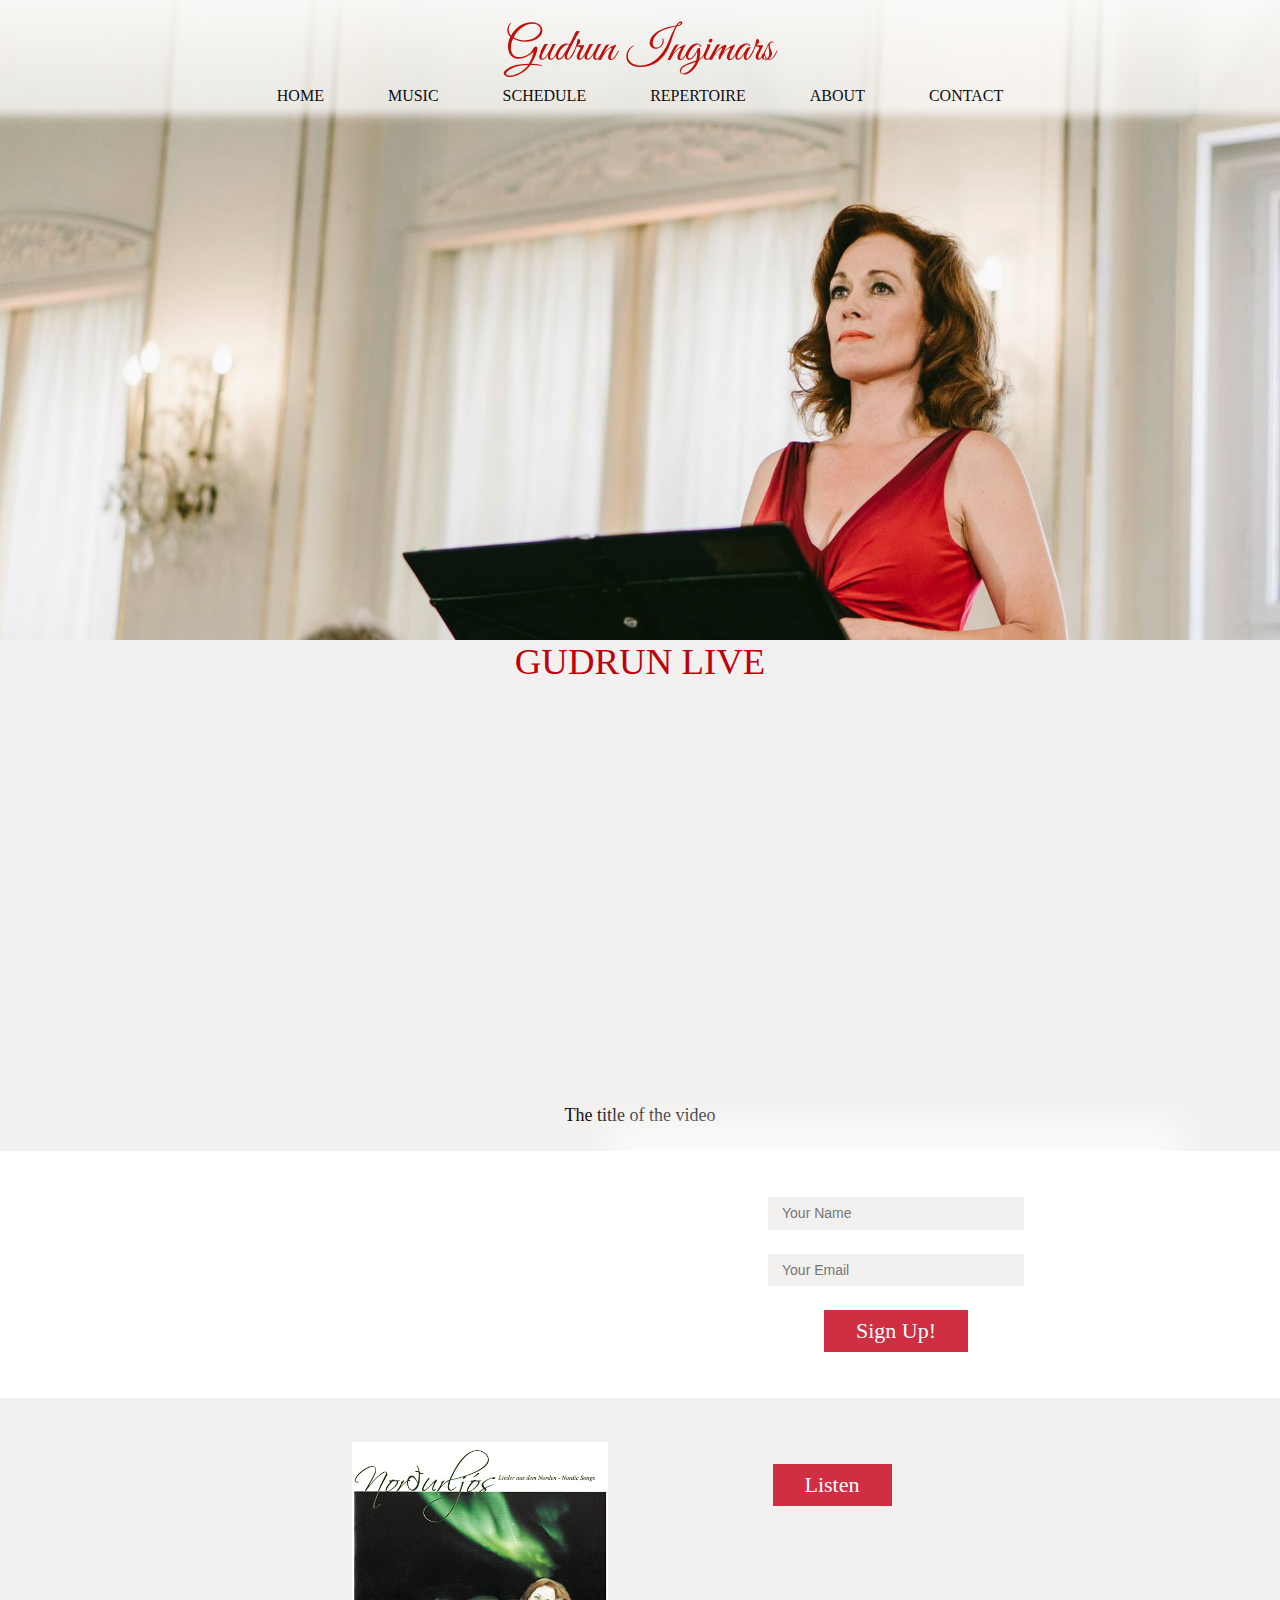
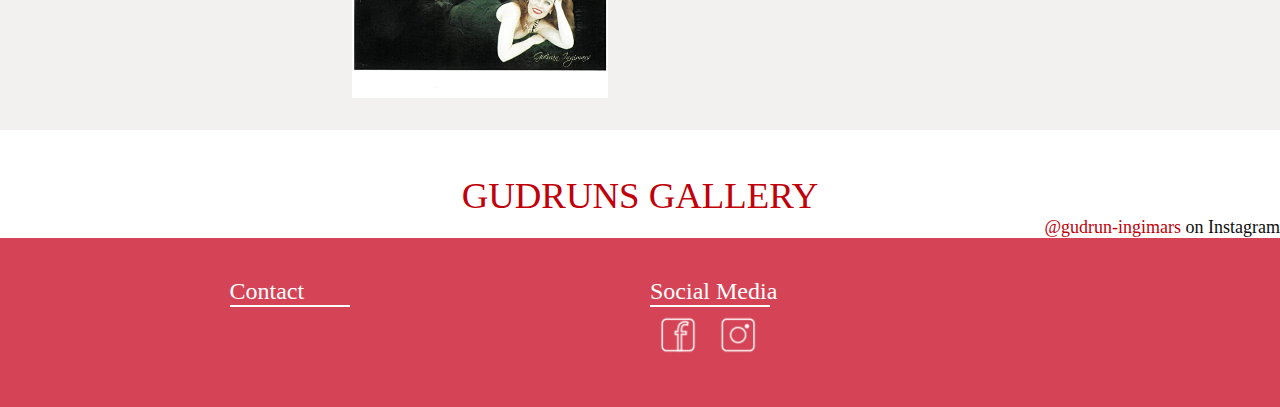
==== commit 0051d8f2: "meta description" ====
--- a/index.html
+++ b/index.html
@@ -1,12 +1,15 @@
 <!DOCTYPE html>
 <html lang="en">
+
 <head>
     <meta charset="utf-8">
     <meta name="viewport" content="width=device-width, initial-scale=1.0">
-    <meta name="description" content="        " />
-     <link href="https://fonts.googleapis.com/css2?family=Crimson+Pro:ital,wght@0,400;0,500;0,600;1,400;1,500;1,600&family=Crimson+Text:ital,wght@0,400;0,600;0,700;1,400;1,600;1,700&display=swap" rel="stylesheet">
+    <meta name="robots" content="noindex, nofollow">
 
-    <title>Gudrun Ingimars</title>
+    <title>Gudrun Ingimars, Soprano - The Official Website</title>
+    <meta name="description" content="Welcome to Gudrun Ingimars Official Website. Gudrun is an Icelandic Soprano based in Stuttgart, Germany" />
+
+
     <link rel="stylesheet" href="css/style.css">
 </head>
 
@@ -26,12 +29,12 @@
                 </div>
 
                 <ul>
-                    <li class="navLi"><a class="nav-item home-a-link" href="index.html">Home</a></li>
-                    <li class="navLi"> <a class="nav-item music-a-link" href="pages/music.html" class="selected">Music</a> </li>
-                    <li class="navLi"><a class="nav-item schedule-a-link" href="pages/schedule.html">Schedule</a></li>
-                    <li class="navLi"><a class="nav-item repertoire-a-link" href="pages/repertoire.html">Repertoire</a></li>
-                    <li class="navLi"> <a class="nav-item about-a-link" href="pages/about-gudrun-ingimars.html">About</a></li>
-                    <li class="navLi"> <a class="nav-item contact-a-link" href="pages/contact-gudrun-ingimars.html">Contact</a></li>
+                    <li class="navLi"><a class="nav-item" href="index.html">Home</a></li>
+                    <li class="navLi"> <a class="nav-item" href="pages/music.html" class="selected">Music</a> </li>
+                    <li class="navLi"><a class="nav-item" href="pages/schedule.html">Schedule</a></li>
+                    <li class="navLi"><a class="nav-item" href="pages/repertoire.html">Repertoire</a></li>
+                    <li class="navLi"> <a class="nav-item" href="pages/about-gudrun-ingimars.html">About</a></li>
+                    <li class="navLi"> <a class="nav-item" href="pages/contact-gudrun-ingimars.html">Contact</a></li>
                 </ul>
             </nav>
 
@@ -68,14 +71,12 @@
 
         <article class="debut-album">
             <h1 class="fp-header"></h1>
-            <div class="debut-album-wrapper">
             <figure class="album-figure">
                 <img src="assets/img/medium-img/nordurljos.jpg" alt="Norðurljós Album cover" class="fp-album-cover">
             </figure>
             <div class="about-album">
                 <div class="text-about-album"></div>
                 <button class="red-button">Listen</button>
-            </div>
             </div>
 
         </article>
@@ -100,35 +101,37 @@
     </main>
     <footer>
 
-<div class="inner-footer">
-   <div class="footer-items-contact">
-       <h2>Contact</h2>
-       <div class="footer-border"></div>
+        <div class="inner-footer">
+            <div class="footer-items-contact">
+                <h2>Contact</h2>
+                <div class="footer-border"></div>
 
-       <template id="myTemplateFooter">
+                <template id="myTemplateFooter">
 
-       <p class="contact-name">Name</p>
+                    <p class="contact-name">Name</p>
 
-       <p class="contact-email">Email</p>
+                    <p class="contact-email">Email</p>
 
-       <p class="contact-phone">Phone</p>
+                    <p class="contact-phone">Phone</p>
 
-       <p class="contact-location">Location</p>
+                    <p class="contact-location">Location</p>
 
-       </template>
-   </div>
+                </template>
+            </div>
 
-   <div class="footer-items-contact">
-       <h2>Social Media</h2>
-       <div class="footer-border"></div>
-        <img src="icons/icons_all-07.png">
+            <div class="footer-items-contact">
+                <h2>Social Media</h2>
+                <div class="footer-border"></div>
+                <img src="../icons/icons_all-07.png">
 
-       <img src="icons/icons_all-02.png">
-   </div>
+                <img src="../icons/icons_all-02.png">
+            </div>
 
-</div>
+        </div>
 
 
-</footer>
+    </footer>
     <script src="js/anna-script.js"></script>
-</body></html>
+</body>
+
+</html>
--- a/css/style.css
+++ b/css/style.css
@@ -30,10 +30,9 @@
 }
 
 body {
-    font-family: "crimson pro", serif;
+    font-family: "crimson text", serif;
     color: var(--black);
-    font-size: 20px;
-    /*    margin: 0 50px;*/
+/*    margin: 0 50px;*/
 
 }
 
@@ -46,10 +45,9 @@
 }
 
 h1 {
-    font-size: 32px;
+    font-size: 2.3em;
     text-align: center;
     text-transform: uppercase;
-    padding: 15px;
 }
 
 h2 {
@@ -76,12 +74,6 @@
 a {
     text-decoration: none;
     color: var(--black);
-    transition: all .5s;
-}
-
-.top-nav a.active-nav {
-    color: var(--text-red);
-    border-bottom: 1px solid;
 }
 
 ul {
@@ -91,7 +83,6 @@
 button {
     cursor: pointer;
     font-family: "crimson text", serif;
-    transition: all .5s;
 
 }
 
@@ -157,19 +148,8 @@
 
 .text-right {
     text-align: right;
-    padding: 15px;
-}
-
-.red-button:hover {
-    color: var(--black);
-    box-shadow: 5px 10px 10px var(--text-grey);
-
-}
-
-.grey-button:hover {
-    color: var(--black);
-    box-shadow: 5px 10px 10px var(--text-grey);
-}
+}
+
 
 
 
@@ -256,7 +236,6 @@
     color: var(--black);
     text-decoration: none;
     margin: 0px 30px 0px 30px;
-    font-size: 20px;
 }
 
 .top-nav a:hover {
@@ -270,7 +249,7 @@
 
 @media only screen and (max-width:850px) {
 
-    /*    HEADER PHOTOS   */
+        HEADER PHOTOS
     header.header-section {
         background-position: top;
     }
@@ -426,12 +405,8 @@
     }
 
     /*album section*/
-    /*   .debut-album-wrapper {
+    .debut-album {
         grid-template-columns: 1fr;
-        grid-auto-flow: row;
-    }*/
-    .fp-header {
-        grid-column: span 1;
     }
 
     .album-figure {
@@ -474,11 +449,9 @@
 
 }
 
-
-
 @media only screen and (max-width:450px) {
 
-    /*    HEADER  PHOTO     */
+/*    HEADER  PHOTO     */
     header.header-section {
         background-position: top;
         background-repeat: no-repeat;
@@ -487,39 +460,38 @@
 
     header.frontPageHeader {
         background-image: url(../assets/img/small-img/red-dress-s.png);
-        height: 60vh;
-
+        height: 60vw;
     }
 
     header.musicHeader {
         background-image: url(../assets/img/small-img/rastrelli-and-gudrun-s.png);
-        height: 60vh;
+        height: 40vw;
     }
 
     header.scheduleHeader {
         background-image: url(../assets/img/small-img/frohlich-pfals-s.png);
-        height: 60vh;
+        height: 37vw;
         background-position: center;
     }
 
     header.repertoireHeader {
         background-image: url(../assets/img/small-img/konigin-der-nacht-s.png);
-        height: 60vh;
+        height: 40vw;
         background-position: top;
     }
 
     header.aboutHeader {
         background-image: url(../assets/img/small-img/marmorsaal-trommel-s.png);
-        height: 60vw;
+        height: 40vw;
     }
 
     header.contactHeader {
         background-image: url(../assets/img/small-img/bubbles-s.png);
-        height: 60vw;
+        height: 30vw;
         background-position: bottom;
     }
 
-    /*     NAV - BURGER MENU   */
+/*     NAV - BURGER MENU   */
     .top-logo {
         max-width: 11em;
     }
@@ -577,20 +549,19 @@
         transform: rotate(45deg) translate(-6px, -7px);
     }
 
-
 }
 
 
 
 /*    FRONT PAGE   */
 
-/*main.front-page-grid {
+main.front-page-grid {
     display: grid;
     grid-template-columns: 1fr;
-}*/
+}
 
 .fp-header {
-    grid-column: span 2;
+    grid-column: 1/3;
     padding-top: 1.2em;
 }
 
@@ -605,15 +576,6 @@
     display: block;
     margin-left: auto;
     margin-right: auto;
-}
-
-@media only screen and (max-width: 700px) {
-    iframe.front-page-youtube {
-        width: 80vw;
-        height: 53vw;
-
-    }
-
 }
 
 .the-video-title-fetched {
@@ -672,48 +634,12 @@
     margin-right: auto;
 }
 
-@media only screen and (max-width: 650px) {
-    .transparent-backg {
-        background: rgba(var(--white-rgba), 0.7);
-        width: 80vw;
-        margin: auto;
-        padding-top: 20px;
-        padding-bottom: 20px;
-        box-shadow: 0px 0px 33px 30px rgba(var(--white-rgba), 0.7);
-    }
-
-    .text-about-newsletter {
-        width: 40vw;
-    }
-
-    .fp-newsletter {
-        width: 40vw;
-    }
-
-}
-
-@media only screen and (max-width: 450px) {
-    .text-about-newsletter {
-        width: 70vw;
-    }
-
-    .fp-newsletter {
-        width: 50vw;
-    }
-
-}
-
 .debut-album {
-    /*    display: grid;
-    grid-template-columns: 1fr 1fr;*/
+    display: grid;
+    grid-template-columns: 1fr 1fr;
     background: var(--grey);
     margin-top: 0em;
     padding-bottom: 2em;
-}
-
-.debut-album-wrapper {
-    display: grid;
-    grid-template-columns: repeat(auto-fit, minmax(200px, 1fr));
 }
 
 .fp-album-cover {
@@ -724,34 +650,11 @@
 }
 
 .about-album {
-    width: 45vw;
+    width: 30vw;
     padding: 0em 3em;
     display: block;
     margin-right: auto;
     /*    text-align: center;*/
-}
-
-@media only screen and (min-width: 1175px) {
-    .about-album {
-        width: 30vw;
-    }
-}
-
-@media only screen and (max-width: 700px) {
-    .about-album {
-        width: 80vw;
-        margin: auto;
-        padding: 0em 1em;
-    }
-}
-
-@media only screen and (max-width: 450px) {
-
-
-    .fp-album-cover {
-        width: 18em;
-        padding: 0em 1em;
-    }
 }
 
 .about-album > button {
@@ -761,20 +664,14 @@
     margin-top: 1em;
 }
 
-
-
 .theInstagram {
-    display: grid;
-    grid-template-columns: repeat(auto-fit, max(300px));
-    grid-gap: 10px;
+    display: flex;
     justify-content: center;
-    margin: auto;
-    /* padding: 0 15px;*/
 }
 
 .instagramFigure {
-    max-width: 100%;
-    margin: auto;
+    width: 23vw;
+    margin: 2px;
 }
 
 .instagramFigure:hover {
@@ -782,7 +679,10 @@
 }
 
 .imgInstagramCarousel {
-    width: 100%;
+    padding: 0px;
+    height: 23vw;
+    width: 23vw;
+    object-fit: cover;
 }
 
 
@@ -1010,8 +910,7 @@
     .dot-container {
         margin-left: 165px;
     }
-
-    .book-lessons {
+       .book-lessons {
         margin: 0 165px;
     }
 }
@@ -1141,14 +1040,14 @@
 
 /* FOOTER */
 
-footer {
+footer{
     width: 100%;
     background: #D44456;
     display: block;
 
 }
 
-.inner-footer {
+.inner-footer{
     width: 70%;
     margin: auto;
     padding: 30px 10px;
@@ -1158,35 +1057,29 @@
     justify-content: center;
 }
 
-.footer-items-contact {
+.footer-items-contact{
     width: 48%;
     padding: 10px 10px;
     box-sizing: border-box;
 }
 
-.footer-items-contact p {
-    padding-top: 10px;
-    font-size: 20px;
-}
-
-.footer-border {
+.footer-border{
     width: 120px;
     height: 1.6px;
     background: white;
 }
 
-.footer-items-contact h2 {
+.footer-items-contact h2{
     color: white;
 }
 
-.footer-items-contact p {
+.footer-items-contact p{
     color: white;
     font-style: italic;
 }
 
-.footer-items-contact img {
-    width: 80px;
-    height: auto;
+.footer-items-contact img{
+    width: 14%;
 }
 
 /* FOOTER MEDIA QUERIES */
@@ -1223,6 +1116,7 @@
 .repertoire-header {
     text-align: center;
     margin: 3rem;
+    font-size: 45px;
 }
 
 /*BUTTON GRID*/
@@ -1343,6 +1237,7 @@
 
 .schedule-main-heading {
     margin: 3rem auto;
+    font-size: 45px;
     text-align: center;
 }
 
@@ -1509,6 +1404,7 @@
 
 .contact-main-wrapper {
     margin: 3rem 0 3rem 0;
+    font-size: 24px;
     font-family: "crimson pro", serif;
 }
 
@@ -1605,8 +1501,6 @@
     .contact-side-img {
         background-image: url(../images/contact2.jpg);
     }
-
-
 }
 
 @media only screen and (max-width: 540px) {
@@ -1616,13 +1510,10 @@
         width: 100%;
         margin: auto;
     }
-
     .contact-info-det > p,
     .contact-info-det > h1 {
         width: 100%;
     }
-
-
 }
 
 
@@ -1632,7 +1523,7 @@
 /*grid area structure*/
 
 .main-album-wrapper {
-    max-width: 100%;
+
     margin: auto;
 }
 
@@ -1667,7 +1558,7 @@
 .album-info-container {
     display: grid;
     justify-content: center;
-    grid-template-columns: 1fr 1fr;
+    grid-template-columns: repeat(auto-fit, minmax(600px, 1fr));
 }
 
 .album-section-header {
@@ -1690,7 +1581,6 @@
 
 .album-col2 {
     padding: 40px 200px 40px 20px;
-    width: 32em;
 }
 
 
@@ -1766,16 +1656,6 @@
     background-position: center;
 */
 
-}
-
-@media only screen and (max-width: 630px) {
-    .performanceImage {
-        object-position: 50% 50%;
-    }
-
-    .youtubeVideosIframe {
-        width: 80vw;
-    }
 }
 
 
@@ -1802,7 +1682,7 @@
 /*section header */
 .video-header {
     text-align: center;
-    padding: 40px 0;
+    padding: 40px;
     background-color: #F2F1F0;
 }
 
@@ -1813,7 +1693,6 @@
     flex-direction: row;
     flex-wrap: wrap;
     padding: 20px;
-    max-width: 100%;
 }
 
 
@@ -1826,7 +1705,7 @@
 /*expanded videos*/
 
 .readMoreVideos {
-    display: flex;
+      display: flex;
     justify-content: center;
     flex-direction: row;
     flex-wrap: wrap;
@@ -1836,8 +1715,8 @@
 
 /*expand vidoes button*/
 
-.videoButtonContainer {
-    display: flex;
+.videoButtonContainer{
+     display: flex;
     justify-content: center;
     flex-direction: row;
     flex-wrap: wrap;
@@ -1856,7 +1735,6 @@
         display: flex;
         align-items: center;
         flex-direction: column;
-        max-width: 90vw;
     }
 
     /*spotify player*/
@@ -1864,15 +1742,10 @@
         padding: 0;
     }
 
-    .spotify-player {
-        width: 80vw;
-    }
-
     /*album description*/
     .album-col2 {
-        width: 80vw;
-
-        padding: 15px;
+
+        padding: 40px;
         margin: 0;
     }
 
@@ -1882,77 +1755,6 @@
     .buy-icons {
         display: inline-block;
         padding: 40px;
-    }
-
-    .amazon-icon {
-        width: 60px;
-        height: 60px;
-        background-color: var(--grey);
-        border-radius: 30%;
-    }
-
-    .apple-icon {
-        width: 60px;
-        height: 60px;
-        background-color: var(--grey);
-        border-radius: 30%;
-    }
-
-
-    /*video parent container*/
-    .live-performances-videos {
-        display: flex;
-        justify-content: center;
-        flex-direction: row;
-        flex-wrap: wrap;
-        padding: 0;
-    }
-
-
-    .youtubeVideosIframe {
-        padding: 20px;
-        flex-basis: 100%;
-    }
-
-
-    /*font styling*/
-    p {
-        font-size: 1em;
-        padding-top: 10px;
-    }
-}
-
-/*mobile view*/
-
-@media only screen and (min-width: 600px) and (max-width: 767px) {
-
-
-    .album-info-container {
-        display: flex;
-        align-items: center;
-        flex-direction: column;
-    }
-
-    /*spotify player*/
-    .album-col1 {
-        padding: 0;
-    }
-
-    /*album description*/
-    .album-col2 {
-
-        padding: 40px;
-        margin: 0;
-        column-count: 2;
-    }
-
-
-    /*buy icons*/
-
-    .buy-icons {
-        display: inline-block;
-        padding: 40px;
-
     }
 
     .amazon-icon {
@@ -1993,51 +1795,37 @@
     }
 }
 
-
-
-/* Medium devices (landscape tablets, 768px and up) */
-@media only screen and (min-width: 768px) and (max-width: 1199px) {
+/*mobile view*/
+
+@media only screen and (min-width: 600px) and (max-width: 767px) {
 
 
     .album-info-container {
-        display: grid;
-        grid-template-columns: repeat(2, 400px);
-        grid-gap: 30px;
-    }
-
-
-    .album-section-header {
-
-        text-align: center;
+        display: flex;
+        align-items: center;
+        flex-direction: column;
+    }
+
+    /*spotify player*/
+    .album-col1 {
+        padding: 0;
+    }
+
+    /*album description*/
+    .album-col2 {
+
         padding: 40px;
-    }
-
-    /*spotify player*/
-    .album-col.album-col1 {
-        padding: 0;
-        width: auto;
-    }
-
-    /*album description*/
-    .album-col.album-col2 {
-
-        width: auto;
-        padding: 0px;
         margin: 0;
-    }
-
-
-    /*    buy icons div*/
-
-    .call-to-action-buy {
-        width: auto;
-    }
+        column-count: 2;
+    }
+
 
     /*buy icons*/
 
     .buy-icons {
         display: inline-block;
-        padding: 20px 40px;
+        padding: 40px;
+
     }
 
     .amazon-icon {
@@ -2054,6 +1842,91 @@
         border-radius: 30%;
     }
 
+
+    /*video parent container*/
+    .live-performances-videos {
+        display: flex;
+        justify-content: center;
+        flex-direction: row;
+        flex-wrap: wrap;
+        padding: 20px;
+    }
+
+
+    .youtubeVideosIframe {
+        padding: 20px;
+        flex-basis: 100%;
+    }
+
+
+    /*font styling*/
+    p {
+        font-size: 1em;
+        padding-top: 10px;
+    }
+}
+
+
+
+/* Medium devices (landscape tablets, 768px and up) */
+@media only screen and (min-width: 768px) and (max-width: 1199px) {
+
+
+    .album-info-container {
+        display: grid;
+        grid-template-columns: repeat(2, 400px);
+        grid-gap: 30px;
+    }
+
+
+    .album-section-header {
+
+        text-align: center;
+        padding: 40px;
+    }
+
+    /*spotify player*/
+    .album-col.album-col1 {
+        padding: 0;
+          width: auto;
+    }
+
+    /*album description*/
+    .album-col.album-col2 {
+
+        width: auto;
+        padding: 0px;
+        margin: 0;
+    }
+
+
+    /*    buy icons div*/
+
+    .call-to-action-buy {
+        width: auto;
+    }
+
+    /*buy icons*/
+
+    .buy-icons {
+        display: inline-block;
+        padding: 20px 40px;
+    }
+
+    .amazon-icon {
+        width: 60px;
+        height: 60px;
+        background-color: var(--grey);
+        border-radius: 30%;
+    }
+
+    .apple-icon {
+        width: 60px;
+        height: 60px;
+        background-color: var(--grey);
+        border-radius: 30%;
+    }
+
     /*font styling*/
     p {
         font-size: 1em;
@@ -2063,12 +1936,12 @@
 
     h4 {
         text-align: center;
-        padding-bottom: 10px;
-    }
-
-
-
-
-
-
-    /*    SLIDES */
+        padding-bottom: 10px;}
+
+
+
+
+
+
+/*    SLIDES */
+
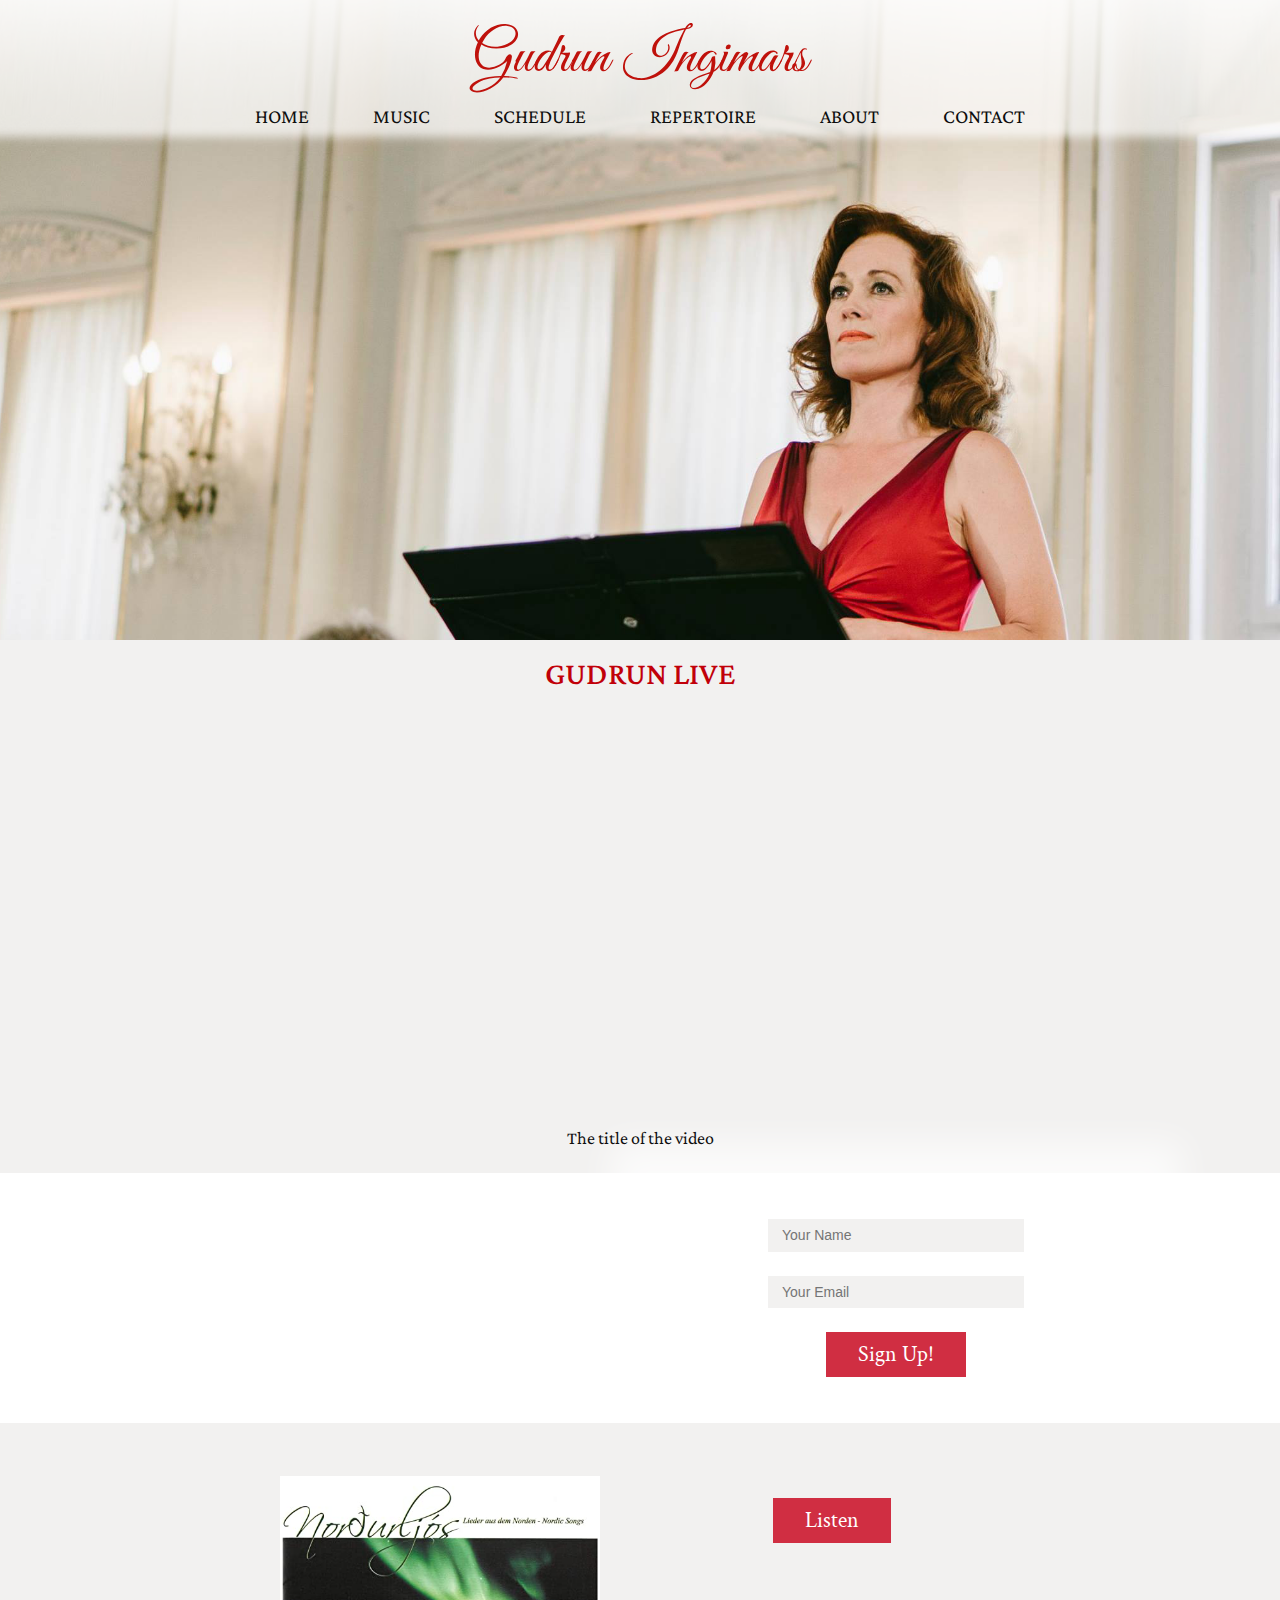
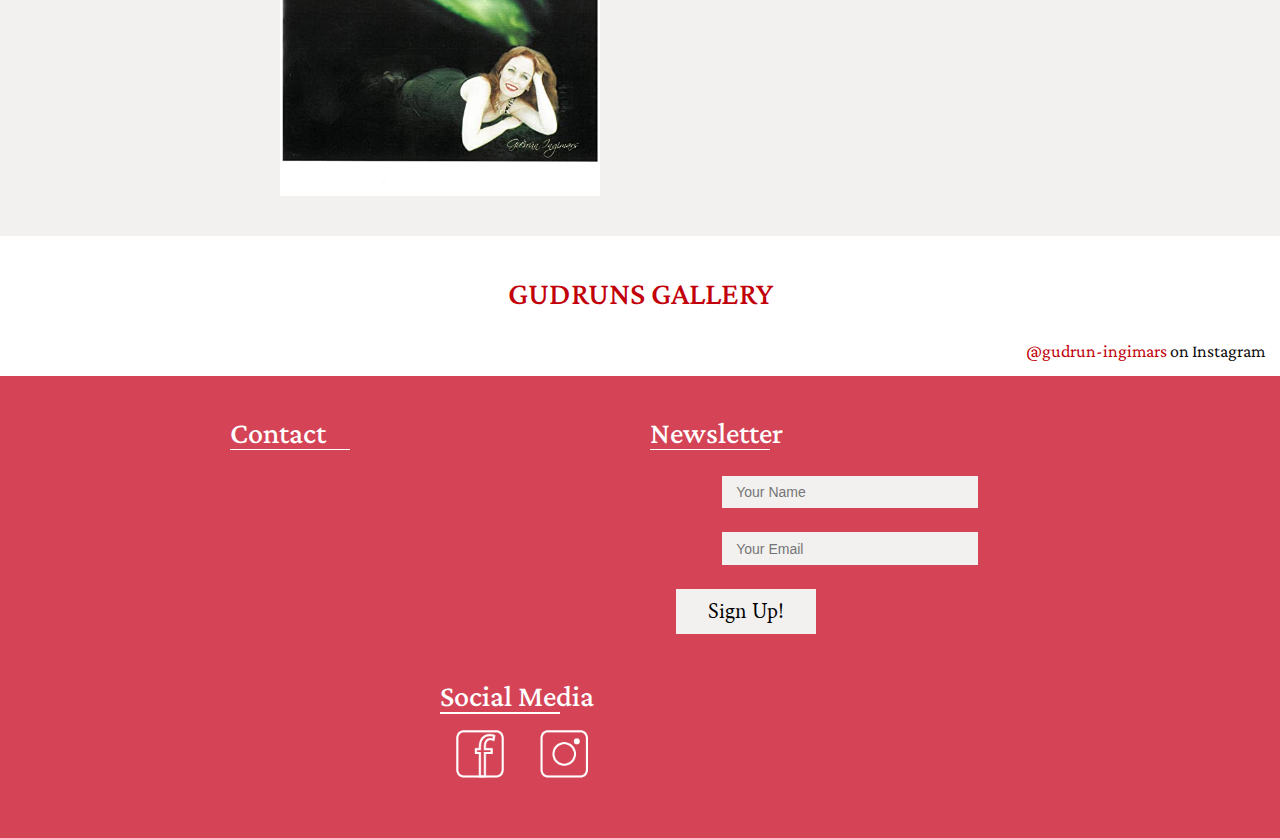
==== commit c6d030f2: "fixed conflict" ====
--- a/index.html
+++ b/index.html
@@ -4,10 +4,14 @@
 <head>
     <meta charset="utf-8">
     <meta name="viewport" content="width=device-width, initial-scale=1.0">
+    <link href="https://fonts.googleapis.com/css2?family=Crimson+Pro:ital,wght@0,400;0,500;0,600;1,400;1,500;1,600&family=Crimson+Text:ital,wght@0,400;0,600;0,700;1,400;1,600;1,700&display=swap" rel="stylesheet">
+
     <meta name="robots" content="noindex, nofollow">
 
     <title>Gudrun Ingimars, Soprano - The Official Website</title>
     <meta name="description" content="Welcome to Gudrun Ingimars Official Website. Gudrun is an Icelandic Soprano based in Stuttgart, Germany" />
+    <link rel="icon" type="image/png" href="images/favicon-32x32.png" sizes="32x32" />
+    <link rel="icon" type="image/png" href="images/favicon-16x16.png" sizes="16x16" />
 
 
     <link rel="stylesheet" href="css/style.css">
@@ -29,12 +33,12 @@
                 </div>
 
                 <ul>
-                    <li class="navLi"><a class="nav-item" href="index.html">Home</a></li>
-                    <li class="navLi"> <a class="nav-item" href="pages/music.html" class="selected">Music</a> </li>
-                    <li class="navLi"><a class="nav-item" href="pages/schedule.html">Schedule</a></li>
-                    <li class="navLi"><a class="nav-item" href="pages/repertoire.html">Repertoire</a></li>
-                    <li class="navLi"> <a class="nav-item" href="pages/about-gudrun-ingimars.html">About</a></li>
-                    <li class="navLi"> <a class="nav-item" href="pages/contact-gudrun-ingimars.html">Contact</a></li>
+                    <li class="navLi"><a class="nav-item home-a-link" href="index.html">Home</a></li>
+                    <li class="navLi"> <a class="nav-item music-a-link" href="pages/music.html" class="selected">Music</a> </li>
+                    <li class="navLi"><a class="nav-item schedule-a-link" href="pages/schedule.html">Schedule</a></li>
+                    <li class="navLi"><a class="nav-item repertoire-a-link" href="pages/repertoire.html">Repertoire</a></li>
+                    <li class="navLi"> <a class="nav-item about-a-link" href="pages/about-gudrun-ingimars.html">About</a></li>
+                    <li class="navLi"> <a class="nav-item contact-a-link" href="pages/contact-gudrun-ingimars.html">Contact</a></li>
                 </ul>
             </nav>
 
@@ -71,12 +75,14 @@
 
         <article class="debut-album">
             <h1 class="fp-header"></h1>
-            <figure class="album-figure">
-                <img src="assets/img/medium-img/nordurljos.jpg" alt="Norðurljós Album cover" class="fp-album-cover">
-            </figure>
-            <div class="about-album">
-                <div class="text-about-album"></div>
-                <button class="red-button">Listen</button>
+            <div class="debut-album-wrapper">
+                <figure class="album-figure">
+                    <img src="assets/img/medium-img/nordurljos.jpg" alt="Norðurljós Album cover" class="fp-album-cover">
+                </figure>
+                <div class="about-album">
+                    <div class="text-about-album"></div>
+                    <button class="red-button">Listen</button>
+                </div>
             </div>
 
         </article>
@@ -118,6 +124,18 @@
 
                 </template>
             </div>
+            <div class="footer-items-contact">
+                <h2>Newsletter</h2>
+                <div class="footer-border"></div>
+                <div class="newsletter-signup-form">
+                    <form action="">
+                        <input class="fp-newsletter" placeholder="Your Name">
+                        <input class="fp-newsletter" placeholder="Your Email">
+                    </form>
+                    <button class="grey-button">Sign Up!</button>
+                </div>
+
+            </div>
 
             <div class="footer-items-contact">
                 <h2>Social Media</h2>
@@ -127,11 +145,10 @@
                 <img src="../icons/icons_all-02.png">
             </div>
 
+
         </div>
 
 
     </footer>
     <script src="js/anna-script.js"></script>
-</body>
-
-</html>
+</body></html>
--- a/css/style.css
+++ b/css/style.css
@@ -30,9 +30,10 @@
 }
 
 body {
-    font-family: "crimson text", serif;
+    font-family: "crimson pro", serif;
     color: var(--black);
-/*    margin: 0 50px;*/
+    font-size: 20px;
+    /*    margin: 0 50px;*/
 
 }
 
@@ -45,9 +46,10 @@
 }
 
 h1 {
-    font-size: 2.3em;
+    font-size: 32px;
     text-align: center;
     text-transform: uppercase;
+    padding: 15px;
 }
 
 h2 {
@@ -74,6 +76,12 @@
 a {
     text-decoration: none;
     color: var(--black);
+    transition: all .5s;
+}
+
+.top-nav a.active-nav {
+    color: var(--text-red);
+    border-bottom: 1px solid;
 }
 
 ul {
@@ -83,6 +91,7 @@
 button {
     cursor: pointer;
     font-family: "crimson text", serif;
+    transition: all .5s;
 
 }
 
@@ -148,8 +157,19 @@
 
 .text-right {
     text-align: right;
-}
-
+    padding: 15px;
+}
+
+.red-button:hover {
+    color: var(--black);
+    box-shadow: 5px 10px 10px var(--text-grey);
+
+}
+
+.grey-button:hover {
+    color: var(--black);
+    box-shadow: 5px 10px 10px var(--text-grey);
+}
 
 
 
@@ -236,6 +256,7 @@
     color: var(--black);
     text-decoration: none;
     margin: 0px 30px 0px 30px;
+    font-size: 20px;
 }
 
 .top-nav a:hover {
@@ -249,7 +270,7 @@
 
 @media only screen and (max-width:850px) {
 
-        HEADER PHOTOS
+    /*    HEADER PHOTOS   */
     header.header-section {
         background-position: top;
     }
@@ -405,8 +426,12 @@
     }
 
     /*album section*/
-    .debut-album {
+    /*   .debut-album-wrapper {
         grid-template-columns: 1fr;
+        grid-auto-flow: row;
+    }*/
+    .fp-header {
+        grid-column: span 1;
     }
 
     .album-figure {
@@ -449,9 +474,11 @@
 
 }
 
+
+
 @media only screen and (max-width:450px) {
 
-/*    HEADER  PHOTO     */
+    /*    HEADER  PHOTO     */
     header.header-section {
         background-position: top;
         background-repeat: no-repeat;
@@ -460,38 +487,39 @@
 
     header.frontPageHeader {
         background-image: url(../assets/img/small-img/red-dress-s.png);
-        height: 60vw;
+        height: 60vh;
+
     }
 
     header.musicHeader {
         background-image: url(../assets/img/small-img/rastrelli-and-gudrun-s.png);
-        height: 40vw;
+        height: 60vh;
     }
 
     header.scheduleHeader {
         background-image: url(../assets/img/small-img/frohlich-pfals-s.png);
-        height: 37vw;
+        height: 60vh;
         background-position: center;
     }
 
     header.repertoireHeader {
         background-image: url(../assets/img/small-img/konigin-der-nacht-s.png);
-        height: 40vw;
+        height: 60vh;
         background-position: top;
     }
 
     header.aboutHeader {
         background-image: url(../assets/img/small-img/marmorsaal-trommel-s.png);
-        height: 40vw;
+        height: 60vw;
     }
 
     header.contactHeader {
         background-image: url(../assets/img/small-img/bubbles-s.png);
-        height: 30vw;
+        height: 60vw;
         background-position: bottom;
     }
 
-/*     NAV - BURGER MENU   */
+    /*     NAV - BURGER MENU   */
     .top-logo {
         max-width: 11em;
     }
@@ -549,19 +577,20 @@
         transform: rotate(45deg) translate(-6px, -7px);
     }
 
+
 }
 
 
 
 /*    FRONT PAGE   */
 
-main.front-page-grid {
+/*main.front-page-grid {
     display: grid;
     grid-template-columns: 1fr;
-}
+}*/
 
 .fp-header {
-    grid-column: 1/3;
+    grid-column: span 2;
     padding-top: 1.2em;
 }
 
@@ -576,6 +605,15 @@
     display: block;
     margin-left: auto;
     margin-right: auto;
+}
+
+@media only screen and (max-width: 700px) {
+    iframe.front-page-youtube {
+        width: 80vw;
+        height: 53vw;
+
+    }
+
 }
 
 .the-video-title-fetched {
@@ -634,12 +672,48 @@
     margin-right: auto;
 }
 
+@media only screen and (max-width: 650px) {
+    .transparent-backg {
+        background: rgba(var(--white-rgba), 0.7);
+        width: 80vw;
+        margin: auto;
+        padding-top: 20px;
+        padding-bottom: 20px;
+        box-shadow: 0px 0px 33px 30px rgba(var(--white-rgba), 0.7);
+    }
+
+    .text-about-newsletter {
+        width: 40vw;
+    }
+
+    .fp-newsletter {
+        width: 40vw;
+    }
+
+}
+
+@media only screen and (max-width: 450px) {
+    .text-about-newsletter {
+        width: 70vw;
+    }
+
+    .fp-newsletter {
+        width: 50vw;
+    }
+
+}
+
 .debut-album {
-    display: grid;
-    grid-template-columns: 1fr 1fr;
+    /*    display: grid;
+    grid-template-columns: 1fr 1fr;*/
     background: var(--grey);
     margin-top: 0em;
     padding-bottom: 2em;
+}
+
+.debut-album-wrapper {
+    display: grid;
+    grid-template-columns: repeat(auto-fit, minmax(200px, 1fr));
 }
 
 .fp-album-cover {
@@ -650,11 +724,34 @@
 }
 
 .about-album {
-    width: 30vw;
+    width: 45vw;
     padding: 0em 3em;
     display: block;
     margin-right: auto;
     /*    text-align: center;*/
+}
+
+@media only screen and (min-width: 1175px) {
+    .about-album {
+        width: 30vw;
+    }
+}
+
+@media only screen and (max-width: 700px) {
+    .about-album {
+        width: 80vw;
+        margin: auto;
+        padding: 0em 1em;
+    }
+}
+
+@media only screen and (max-width: 450px) {
+
+
+    .fp-album-cover {
+        width: 18em;
+        padding: 0em 1em;
+    }
 }
 
 .about-album > button {
@@ -664,14 +761,20 @@
     margin-top: 1em;
 }
 
+
+
 .theInstagram {
-    display: flex;
+    display: grid;
+    grid-template-columns: repeat(auto-fit, max(300px));
+    grid-gap: 10px;
     justify-content: center;
+    margin: auto;
+    /* padding: 0 15px;*/
 }
 
 .instagramFigure {
-    width: 23vw;
-    margin: 2px;
+    max-width: 100%;
+    margin: auto;
 }
 
 .instagramFigure:hover {
@@ -679,10 +782,7 @@
 }
 
 .imgInstagramCarousel {
-    padding: 0px;
-    height: 23vw;
-    width: 23vw;
-    object-fit: cover;
+    width: 100%;
 }
 
 
@@ -703,30 +803,52 @@
     margin: 0 300px 50px 300px;
 }
 
-.about-wrapper {
+/*.about-wrapper {
     margin: 0 100px;
     display: grid;
     grid-template-columns: repeat(auto-fill, minmax(400px, 1fr));
     grid-gap: 1rem 10rem;
-}
+}*/
+
+.about-grid-wrapper {
+    display: grid;
+    grid-template-columns: 1fr 1fr;
+    margin: auto;
+}
+
+
+
+ .about-grid-wrapper > img {
+    margin-right: auto;
+}
+
 
 .about-header {
     grid-column: 1/-1;
+    margin-top: 60px;
 }
 
 .about-text {
-    padding: 0;
+    padding-right: 60px;
+    padding-top: 30px;
+    width: 65%;
     margin-top: -13px;
+    margin-left: auto;
 }
 
 .about-see-more {
     display: block;
+    padding-right: 60px;
+    margin-left: auto;
+    width: 65%;
 }
 
 .read-more-button {
     display: block;
     /*    width: 200px;*/
-    margin: 0 auto;
+    margin-left: auto;
+    margin-right: 60px;
+    margin-top: 20px;
 }
 
 .book-lessons {
@@ -737,6 +859,42 @@
 .img-grid {
     max-width: 400px;
     padding-bottom: 100px;
+}
+
+@media only screen and (max-width: 1190px) {
+    .about-grid-wrapper {
+    display: grid;
+    grid-template-columns: 1fr;
+    grid-auto-flow: row;
+    margin: auto;
+}
+
+    .about-grid-wrapper > img  {
+        margin: auto;
+        padding-bottom: 20px;
+        padding-right: 0px;
+    }
+
+    .read-more-button {
+        margin: auto;
+        margin-top: 30px;
+        margin-bottom: 40px;
+
+    }
+
+    .about-text, .about-see-more {
+        padding-right: 0;
+        margin: auto;
+    }
+
+
+
+}
+
+@media only screen and (max-width: 675px) {
+    .about-text, .about-see-more {
+        width: 80%;
+    }
 }
 
 /*Quote slideshow */
@@ -910,7 +1068,8 @@
     .dot-container {
         margin-left: 165px;
     }
-       .book-lessons {
+
+    .book-lessons {
         margin: 0 165px;
     }
 }
@@ -1040,14 +1199,14 @@
 
 /* FOOTER */
 
-footer{
+footer {
     width: 100%;
     background: #D44456;
     display: block;
 
 }
 
-.inner-footer{
+.inner-footer {
     width: 70%;
     margin: auto;
     padding: 30px 10px;
@@ -1057,29 +1216,35 @@
     justify-content: center;
 }
 
-.footer-items-contact{
+.footer-items-contact {
     width: 48%;
     padding: 10px 10px;
     box-sizing: border-box;
 }
 
-.footer-border{
+.footer-items-contact p {
+    padding-top: 10px;
+    font-size: 20px;
+}
+
+.footer-border {
     width: 120px;
     height: 1.6px;
     background: white;
 }
 
-.footer-items-contact h2{
+.footer-items-contact h2 {
     color: white;
 }
 
-.footer-items-contact p{
+.footer-items-contact p {
     color: white;
     font-style: italic;
 }
 
-.footer-items-contact img{
-    width: 14%;
+.footer-items-contact img {
+    width: 80px;
+    height: auto;
 }
 
 /* FOOTER MEDIA QUERIES */
@@ -1116,7 +1281,6 @@
 .repertoire-header {
     text-align: center;
     margin: 3rem;
-    font-size: 45px;
 }
 
 /*BUTTON GRID*/
@@ -1237,7 +1401,6 @@
 
 .schedule-main-heading {
     margin: 3rem auto;
-    font-size: 45px;
     text-align: center;
 }
 
@@ -1404,7 +1567,6 @@
 
 .contact-main-wrapper {
     margin: 3rem 0 3rem 0;
-    font-size: 24px;
     font-family: "crimson pro", serif;
 }
 
@@ -1469,7 +1631,7 @@
 
     .email-form,
     .contact-info-det {
-        width: 100%;
+        width: 80%;
         margin-top: 7rem;
 
     }
@@ -1501,19 +1663,25 @@
     .contact-side-img {
         background-image: url(../images/contact2.jpg);
     }
+
+
 }
 
 @media only screen and (max-width: 540px) {
 
     .email-form,
     .contact-info-det {
-        width: 100%;
+        width: 90%;
         margin: auto;
     }
+
     .contact-info-det > p,
     .contact-info-det > h1 {
         width: 100%;
-    }
+        padding: 0.5rem 0;
+    }
+
+
 }
 
 
@@ -1523,7 +1691,7 @@
 /*grid area structure*/
 
 .main-album-wrapper {
-
+    max-width: 100%;
     margin: auto;
 }
 
@@ -1558,7 +1726,7 @@
 .album-info-container {
     display: grid;
     justify-content: center;
-    grid-template-columns: repeat(auto-fit, minmax(600px, 1fr));
+    grid-template-columns: 1fr 1fr;
 }
 
 .album-section-header {
@@ -1581,6 +1749,7 @@
 
 .album-col2 {
     padding: 40px 200px 40px 20px;
+    width: 32em;
 }
 
 
@@ -1656,6 +1825,16 @@
     background-position: center;
 */
 
+}
+
+@media only screen and (max-width: 630px) {
+    .performanceImage {
+        object-position: 50% 50%;
+    }
+
+    .youtubeVideosIframe {
+        width: 80vw;
+    }
 }
 
 
@@ -1682,7 +1861,7 @@
 /*section header */
 .video-header {
     text-align: center;
-    padding: 40px;
+    padding: 40px 0;
     background-color: #F2F1F0;
 }
 
@@ -1693,6 +1872,7 @@
     flex-direction: row;
     flex-wrap: wrap;
     padding: 20px;
+    max-width: 100%;
 }
 
 
@@ -1705,7 +1885,7 @@
 /*expanded videos*/
 
 .readMoreVideos {
-      display: flex;
+    display: flex;
     justify-content: center;
     flex-direction: row;
     flex-wrap: wrap;
@@ -1715,8 +1895,8 @@
 
 /*expand vidoes button*/
 
-.videoButtonContainer{
-     display: flex;
+.videoButtonContainer {
+    display: flex;
     justify-content: center;
     flex-direction: row;
     flex-wrap: wrap;
@@ -1735,6 +1915,7 @@
         display: flex;
         align-items: center;
         flex-direction: column;
+        max-width: 90vw;
     }
 
     /*spotify player*/
@@ -1742,10 +1923,15 @@
         padding: 0;
     }
 
+    .spotify-player {
+        width: 80vw;
+    }
+
     /*album description*/
     .album-col2 {
-
-        padding: 40px;
+        width: 80vw;
+
+        padding: 15px;
         margin: 0;
     }
 
@@ -1755,6 +1941,77 @@
     .buy-icons {
         display: inline-block;
         padding: 40px;
+    }
+
+    .amazon-icon {
+        width: 60px;
+        height: 60px;
+        background-color: var(--grey);
+        border-radius: 30%;
+    }
+
+    .apple-icon {
+        width: 60px;
+        height: 60px;
+        background-color: var(--grey);
+        border-radius: 30%;
+    }
+
+
+    /*video parent container*/
+    .live-performances-videos {
+        display: flex;
+        justify-content: center;
+        flex-direction: row;
+        flex-wrap: wrap;
+        padding: 0;
+    }
+
+
+    .youtubeVideosIframe {
+        padding: 20px;
+        flex-basis: 100%;
+    }
+
+
+    /*font styling*/
+    p {
+        font-size: 1em;
+        padding-top: 10px;
+    }
+}
+
+/*mobile view*/
+
+@media only screen and (min-width: 600px) and (max-width: 767px) {
+
+
+    .album-info-container {
+        display: flex;
+        align-items: center;
+        flex-direction: column;
+    }
+
+    /*spotify player*/
+    .album-col1 {
+        padding: 0;
+    }
+
+    /*album description*/
+    .album-col2 {
+
+        padding: 40px;
+        margin: 0;
+        column-count: 2;
+    }
+
+
+    /*buy icons*/
+
+    .buy-icons {
+        display: inline-block;
+        padding: 40px;
+
     }
 
     .amazon-icon {
@@ -1795,37 +2052,51 @@
     }
 }
 
-/*mobile view*/
-
-@media only screen and (min-width: 600px) and (max-width: 767px) {
+
+
+/* Medium devices (landscape tablets, 768px and up) */
+@media only screen and (min-width: 768px) and (max-width: 1199px) {
 
 
     .album-info-container {
-        display: flex;
-        align-items: center;
-        flex-direction: column;
+        display: grid;
+        grid-template-columns: repeat(2, 400px);
+        grid-gap: 30px;
+    }
+
+
+    .album-section-header {
+
+        text-align: center;
+        padding: 40px;
     }
 
     /*spotify player*/
-    .album-col1 {
+    .album-col.album-col1 {
         padding: 0;
+        width: auto;
     }
 
     /*album description*/
-    .album-col2 {
-
-        padding: 40px;
+    .album-col.album-col2 {
+
+        width: auto;
+        padding: 0px;
         margin: 0;
-        column-count: 2;
-    }
-
+    }
+
+
+    /*    buy icons div*/
+
+    .call-to-action-buy {
+        width: auto;
+    }
 
     /*buy icons*/
 
     .buy-icons {
         display: inline-block;
-        padding: 40px;
-
+        padding: 20px 40px;
     }
 
     .amazon-icon {
@@ -1842,91 +2113,6 @@
         border-radius: 30%;
     }
 
-
-    /*video parent container*/
-    .live-performances-videos {
-        display: flex;
-        justify-content: center;
-        flex-direction: row;
-        flex-wrap: wrap;
-        padding: 20px;
-    }
-
-
-    .youtubeVideosIframe {
-        padding: 20px;
-        flex-basis: 100%;
-    }
-
-
-    /*font styling*/
-    p {
-        font-size: 1em;
-        padding-top: 10px;
-    }
-}
-
-
-
-/* Medium devices (landscape tablets, 768px and up) */
-@media only screen and (min-width: 768px) and (max-width: 1199px) {
-
-
-    .album-info-container {
-        display: grid;
-        grid-template-columns: repeat(2, 400px);
-        grid-gap: 30px;
-    }
-
-
-    .album-section-header {
-
-        text-align: center;
-        padding: 40px;
-    }
-
-    /*spotify player*/
-    .album-col.album-col1 {
-        padding: 0;
-          width: auto;
-    }
-
-    /*album description*/
-    .album-col.album-col2 {
-
-        width: auto;
-        padding: 0px;
-        margin: 0;
-    }
-
-
-    /*    buy icons div*/
-
-    .call-to-action-buy {
-        width: auto;
-    }
-
-    /*buy icons*/
-
-    .buy-icons {
-        display: inline-block;
-        padding: 20px 40px;
-    }
-
-    .amazon-icon {
-        width: 60px;
-        height: 60px;
-        background-color: var(--grey);
-        border-radius: 30%;
-    }
-
-    .apple-icon {
-        width: 60px;
-        height: 60px;
-        background-color: var(--grey);
-        border-radius: 30%;
-    }
-
     /*font styling*/
     p {
         font-size: 1em;
@@ -1936,12 +2122,12 @@
 
     h4 {
         text-align: center;
-        padding-bottom: 10px;}
-
-
-
-
-
-
-/*    SLIDES */
-
+        padding-bottom: 10px;
+    }
+
+
+
+
+
+
+    /*    SLIDES */
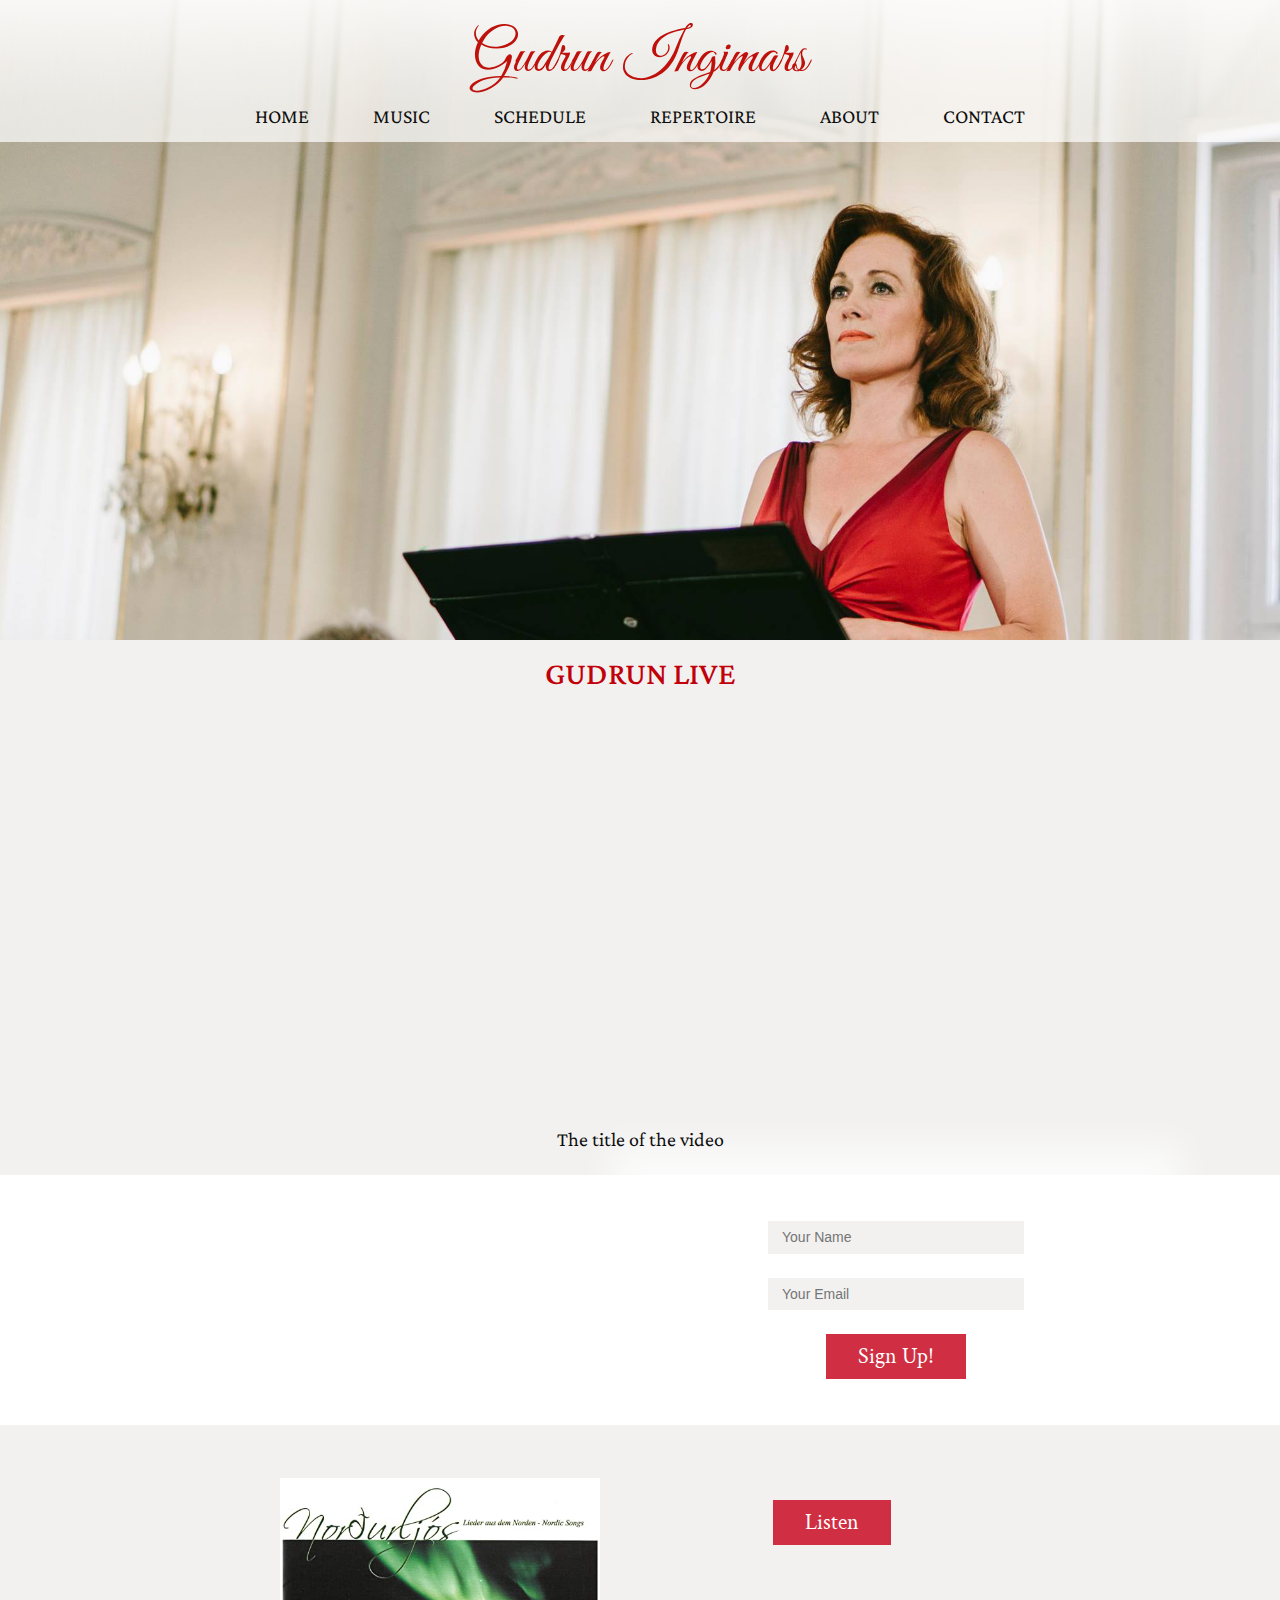
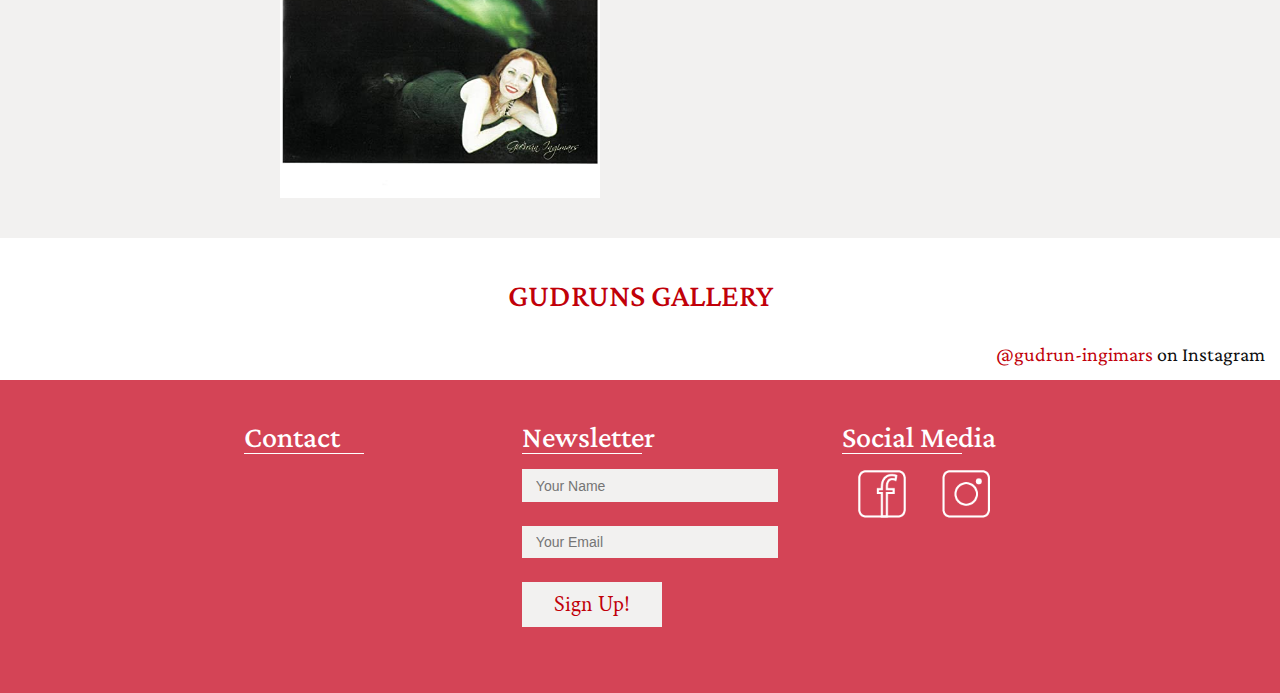
==== commit ddcab0c6: "js file name changed" ====
--- a/index.html
+++ b/index.html
@@ -150,5 +150,5 @@
 
 
     </footer>
-    <script src="js/anna-script.js"></script>
+    <script src="js/script.js"></script>
 </body></html>
--- a/css/style.css
+++ b/css/style.css
@@ -59,12 +59,12 @@
 
 p {
     color: var(--black);
-    font-size: 18px;
+    /*font-size: 18px;*/
 }
 
 q {
     font-style: italic;
-    font-size: 18px;
+    /*font-size: 18px;*/
 }
 
 /*  B A S I C  S T U F F  */
@@ -221,7 +221,8 @@
 .logo-nav-wrapper {
     background-color: rgba(var(--white-rgba), 0.7);
     padding-top: 15px;
-    box-shadow: 0px 0px 9px 10px rgba(var(--white-rgba), 0.7);
+    padding-bottom: 15px;
+    /*box-shadow: 0px 0px 9px 10px rgba(var(--white-rgba), 0.7);*/
 }
 
 /*logo*/
@@ -268,317 +269,6 @@
 }
 
 
-@media only screen and (max-width:850px) {
-
-    /*    HEADER PHOTOS   */
-    header.header-section {
-        background-position: top;
-    }
-
-    header.frontPageHeader {
-        background-image: url(../assets/img/medium-img/red-dress-m.png);
-        height: 53vw;
-    }
-
-    header.musicHeader {
-        background-image: url(../assets/img/medium-img/rastrelli-and-gudrun-m.png);
-        height: 40vw;
-        background-position: top;
-    }
-
-    header.scheduleHeader {
-        background-image: url(../assets/img/medium-img/frohlich-pfals-m.png);
-        height: 35vw;
-        background-position: center;
-    }
-
-    header.repertoireHeader {
-        background-image: url(../assets/img/medium-img/konigin-der-nacht-m.png);
-        height: 40vw;
-    }
-
-    header.aboutHeader {
-        background-image: url(../assets/img/medium-img/marmorsaal-trommel-m.png);
-        height: 40vw;
-    }
-
-    header.contactHeader {
-        background-image: url(../assets/img/medium-img/bubbles-m.png);
-        height: 30vw;
-        background-position: bottom;
-    }
-
-    /*  NAV MENU  -- BURGER MENU */
-
-
-    .top-logo {
-        max-width: 14em;
-        display: block;
-        margin-bottom: 15px;
-    }
-
-    .top-nav li {
-        display: flex;
-    }
-
-    .top-nav a {
-        margin: 10px 30px;
-    }
-
-    .top-nav {
-        width: 200px;
-        background-color: rgba(var(--white-rgba), 0.96);
-        box-shadow: 0px 0px 9px 7px rgba(var(--white-rgba), 0.96);
-        position: fixed;
-        top: 70px;
-        padding: 20px 50px 10px 0px;
-        margin-right: -30px;
-
-        /* It is positioned outside the screen */
-        right: -300px;
-
-        /* slide effect */
-        transition: right .4s;
-    }
-
-    /* when burgerm. is clicked js adds this class to navbar */
-    .change {
-        right: 30px;
-        /* the menu appears */
-    }
-
-    .change .burgerMenu {
-        background-color: rgba(var(--white-rgba), 0.96);
-        box-shadow: 0px 0px 9px 17px rgba(var(--white-rgba), 0.96);
-        padding: 10px 44px 0px;
-        margin: 0 -50px 0 0;
-    }
-
-    .burgerMenu {
-        cursor: pointer;
-        position: fixed;
-        top: 28px;
-        right: 60px;
-        padding-top: 10px;
-
-    }
-
-    /* burger menu changes to X - this makes it smaller than it was in desktop*/
-    .bar1,
-    .bar2,
-    .bar3 {
-        width: 30px;
-        height: 2px;
-        background-color: var(--text-grey);
-        margin: 8px 0;
-        transition: 0.4s;
-    }
-
-    .change .bar1 {
-        -webkit-transform: rotate(-45deg) translate(-9px, 6px);
-        transform: rotate(-45deg) translate(-9px, 6px);
-    }
-
-    .change .bar2 {
-        opacity: 0;
-    }
-
-    .change .bar3 {
-        -webkit-transform: rotate(45deg) translate(-8px, -5px);
-        transform: rotate(45deg) translate(-8px, -5px);
-    }
-
-    /* burger menu finished*/
-
-
-    /*      F R O N T  P A G E     */
-
-    /*    youtube video  */
-    iframe.front-page-youtube {
-        width: 90vw;
-        height: 60vw;
-    }
-
-    /*    newletter section   */
-    article.newsletter-updates {
-        background-position: -200px;
-    }
-
-    .transparent-backg {
-        width: 100vw;
-        margin-left: auto;
-        margin-right: auto;
-    }
-
-    .text-about-newsletter {
-        width: 50vw;
-        padding-left: 0;
-        margin-left: auto;
-        margin-right: auto;
-    }
-
-    .text-about-newsletter {
-        text-align: center;
-    }
-
-    .fp-newsletter {
-        width: 30vw;
-    }
-
-    /*album section*/
-    /*   .debut-album-wrapper {
-        grid-template-columns: 1fr;
-        grid-auto-flow: row;
-    }*/
-    .fp-header {
-        grid-column: span 1;
-    }
-
-    .album-figure {
-        grid-row: 2;
-        margin-left: auto;
-        margin-right: auto;
-    }
-
-    .fp-album-cover {
-        width: 50vw;
-    }
-
-    .about-album {
-        grid-row: 3;
-        margin-left: auto;
-        margin-right: auto;
-        width: 50vw;
-        padding: 0;
-    }
-
-
-    /*    P R E S S    */
-
-
-    /*   Quotes   */
-
-    .nextPress {
-        right: 2em;
-    }
-
-    .prevPress {
-        left: 2em;
-    }
-
-    article.quotes {
-        text-align: center;
-        padding: 0;
-        margin: 0;
-    }
-
-}
-
-
-
-@media only screen and (max-width:450px) {
-
-    /*    HEADER  PHOTO     */
-    header.header-section {
-        background-position: top;
-        background-repeat: no-repeat;
-        background-size: cover;
-    }
-
-    header.frontPageHeader {
-        background-image: url(../assets/img/small-img/red-dress-s.png);
-        height: 60vh;
-
-    }
-
-    header.musicHeader {
-        background-image: url(../assets/img/small-img/rastrelli-and-gudrun-s.png);
-        height: 60vh;
-    }
-
-    header.scheduleHeader {
-        background-image: url(../assets/img/small-img/frohlich-pfals-s.png);
-        height: 60vh;
-        background-position: center;
-    }
-
-    header.repertoireHeader {
-        background-image: url(../assets/img/small-img/konigin-der-nacht-s.png);
-        height: 60vh;
-        background-position: top;
-    }
-
-    header.aboutHeader {
-        background-image: url(../assets/img/small-img/marmorsaal-trommel-s.png);
-        height: 60vw;
-    }
-
-    header.contactHeader {
-        background-image: url(../assets/img/small-img/bubbles-s.png);
-        height: 60vw;
-        background-position: bottom;
-    }
-
-    /*     NAV - BURGER MENU   */
-    .top-logo {
-        max-width: 11em;
-    }
-
-    .logo-nav-wrapper {
-        padding-top: 10px;
-        box-shadow: 0px 0px 4px 3px rgba(var(--white-rgba), 0.7);
-    }
-
-    .burgerMenu {
-        top: 20px;
-        right: 30px;
-        padding-top: 0px;
-    }
-
-    .top-nav {
-        width: 100%;
-        height: 100%;
-        margin-top: -70px;
-        padding-top: 70px;
-        right: -120%;
-        background: var(--white);
-    }
-
-    .change {
-        right: 0;
-    }
-
-    .change .burgerMenu {
-        background: none;
-        margin: 0;
-        padding: 0;
-    }
-
-    .bar1,
-    .bar2,
-    .bar3 {
-        width: 25px;
-        height: 2px;
-        margin: 6px 0;
-    }
-
-    .top-nav li {
-        justify-content: center;
-        padding: 8px;
-    }
-
-    .change .bar1 {
-        -webkit-transform: rotate(-45deg) translate(-4px, 5px);
-        transform: rotate(-45deg) translate(-4px, 5px);
-    }
-
-    .change .bar3 {
-        -webkit-transform: rotate(45deg) translate(-6px, -7px);
-        transform: rotate(45deg) translate(-6px, -7px);
-    }
-
-
-}
 
 
 
@@ -787,6 +477,13 @@
 
 
 
+
+
+
+
+
+
+
 /*A B O U T  P A G E */
 
 .grey-bg {
@@ -800,7 +497,8 @@
 }
 
 .vocal-coaching-paragraph {
-    margin: 0 300px 50px 300px;
+/*    margin: 0 300px 50px 300px;*/
+    padding: 0 20vw 50px;
 }
 
 /*.about-wrapper {
@@ -811,65 +509,87 @@
 }*/
 
 .about-grid-wrapper {
-    display: grid;
-    grid-template-columns: 1fr 1fr;
-    margin: auto;
-}
-
-
-
- .about-grid-wrapper > img {
+/*    display: grid;*/
+/*    grid-template-columns: 1fr 1fr;*/
+    background-image: url(../images/gudrun-image.jpg);
+    background-size:50%;
+    background-repeat: no-repeat;
+    background-position: right 30%;
+/*    background-attachment:fixed;*/
+    margin-right: 5vw;
+    margin-left: 10vw;
+/*   padding-top: 30px;*/
+    padding-bottom: 30px;
+}
+
+.backgroundImgAbout{
+
+    height: 100px;
+    width: 100px;
+}
+.img-grid {
+/*
     margin-right: auto;
+    margin-left: 6px;
+    height: 50vw;
+    padding-bottom: 100px;
+*/
+
 }
 
 
 .about-header {
     grid-column: 1/-1;
     margin-top: 60px;
+    padding-bottom: 40px;
 }
 
 .about-text {
-    padding-right: 60px;
+    padding-right:30px;
     padding-top: 30px;
-    width: 65%;
+    width: 50%;
+/*
     margin-top: -13px;
-    margin-left: auto;
+    margin-left: 20vw;
+*/
 }
 
 .about-see-more {
     display: block;
-    padding-right: 60px;
-    margin-left: auto;
-    width: 65%;
+    padding-right: 30px;
+/*    margin-left: auto;*/
+    width: 50%;
 }
 
 .read-more-button {
     display: block;
-    /*    width: 200px;*/
-    margin-left: auto;
-    margin-right: 60px;
+/*        width: 200px;*/
+    display: block;
+    margin-right: auto;
+    margin-left: 15%;
     margin-top: 20px;
 }
 
 .book-lessons {
     width: 200px;
-    margin: 0 43%;
-}
-
-.img-grid {
-    max-width: 400px;
-    padding-bottom: 100px;
-}
-
+/*    margin: 0 43%;*/
+    display: block;
+    margin-right: auto;
+    margin-left: auto;
+}
+
+
+
+/*
 @media only screen and (max-width: 1190px) {
     .about-grid-wrapper {
-    display: grid;
-    grid-template-columns: 1fr;
-    grid-auto-flow: row;
-    margin: auto;
-}
-
-    .about-grid-wrapper > img  {
+        display: grid;
+        grid-template-columns: 1fr;
+        grid-auto-flow: row;
+        margin: auto;
+    }
+
+    .about-grid-wrapper > img {
         margin: auto;
         padding-bottom: 20px;
         padding-right: 0px;
@@ -882,7 +602,8 @@
 
     }
 
-    .about-text, .about-see-more {
+    .about-text,
+    .about-see-more {
         padding-right: 0;
         margin: auto;
     }
@@ -890,9 +611,12 @@
 
 
 }
+*/
 
 @media only screen and (max-width: 675px) {
-    .about-text, .about-see-more {
+
+    .about-text,
+    .about-see-more {
         width: 80%;
     }
 }
@@ -900,12 +624,13 @@
 /*Quote slideshow */
 .slideshow-container {
     position: relative;
+    padding: 20px 30vw 0;
 }
 
 .mySlides {
     display: none;
     text-align: center;
-    margin: 0 463px;
+/*    margin: 0 463px; */
 }
 
 .slideshow-container:first-child {
@@ -920,8 +645,13 @@
     top: 50%;
     width: auto;
     margin-top: -30px;
+
+/*
     margin-left: 350px;
     margin-right: 350px;
+*/
+      margin-left: 26vw;
+    margin-right: 26vw;
     padding: 16px;
     border-radius: 0 3px 3px 0;
     user-select: none;
@@ -933,6 +663,9 @@
     right: 0;
     border-radius: 3px 0 0 3px;
 }
+.prev {
+    left: 0;
+}
 
 /*add see-through bg color on hover */
 .prev:hover,
@@ -949,11 +682,11 @@
 
 .dot {
     cursor: pointer;
-    height: 15px;
+    height: 3px;
     width: 15px;
     margin: 0 2px;
-    background-color: var(--black);
-    border-radius: 50%;
+    background-color: var(--grey);
+
     display: inline-block;
     transition: background-color 0.6s ease;
 }
@@ -971,6 +704,7 @@
     color: var(--text-red);
 }
 
+/*
 @media only screen and (max-width: 1174px) {
     .img-grid {
         padding-bottom: 50px;
@@ -1023,12 +757,13 @@
     }
 
     .book-lessons {
-        margin: 0 40%;
-
-    }
-
-}
-
+
+    }
+
+}
+*/
+
+/*
 @media only screen and (max-width: 650px) {
     .img-grid {
         max-width: 300px;
@@ -1063,6 +798,7 @@
 
     .slideshow-container {
         left: 70px;
+        text-align: center;
     }
 
     .dot-container {
@@ -1070,9 +806,22 @@
     }
 
     .book-lessons {
-        margin: 0 165px;
-    }
-}
+    }
+}
+*/
+
+
+
+
+
+
+
+
+
+
+
+
+
 
 
 
@@ -1101,9 +850,9 @@
 article.press {
     display: grid;
     grid-template-columns: repeat(auto-fill, 250px);
-    grid-gap: 5em;
+    grid-gap: 3em;
     justify-content: center;
-    margin: 5vw
+    margin: 5vw;
 }
 
 .pressHeader {
@@ -1112,13 +861,13 @@
 }
 
 .pressFigure {
-    width: 20em;
+/*    width: 20em;*/
     margin: 0px;
 }
 
 .pressImg {
-    height: 10em;
-    width: 17em;
+    height: 100%;
+    width: 100%;
     object-fit: cover;
 }
 
@@ -1137,8 +886,9 @@
 .nextPress {
     cursor: pointer;
     position: absolute;
-    top: 50%;
-    margin-top: -30px;
+/*    top: 150%;*/
+    margin-top: 40px;
+/*    margin-bottom: 30%;*/
     margin-left: 0px;
     margin-right: 0px;
     user-select: none;
@@ -1195,6 +945,15 @@
 
 
 
+
+
+
+
+
+
+
+
+
 /*    F O O T E R    */
 
 /* FOOTER */
@@ -1207,7 +966,7 @@
 }
 
 .inner-footer {
-    width: 70%;
+    width: 85%;
     margin: auto;
     padding: 30px 10px;
     display: flex;
@@ -1216,16 +975,31 @@
     justify-content: center;
 }
 
-.footer-items-contact {
-    width: 48%;
+.footer-items-contact:nth-of-type(1) {
+    width: 26%;
     padding: 10px 10px;
     box-sizing: border-box;
 }
+
+
+.footer-items-contact:nth-of-type(2) {
+    width: 30%;
+    padding: 10px 10px;
+    box-sizing: border-box;
+}
+
+.footer-items-contact:nth-of-type(3) {
+    width: 20%;
+    padding: 10px 10px;
+    box-sizing: border-box;
+}
+
 
 .footer-items-contact p {
     padding-top: 10px;
     font-size: 20px;
 }
+
 
 .footer-border {
     width: 120px;
@@ -1247,9 +1021,45 @@
     height: auto;
 }
 
+.inner-footer .newsletter-signup-form {
+    padding-left: 0;
+    padding-top: 15px;
+}
+
+.inner-footer .newsletter-signup-form .fp-newsletter {
+    margin-right: auto;
+    margin-left: 0;
+}
+
+.newsletter-signup-form > .grey-button {
+    margin-left: 0;
+    color: var(--text-red);
+}
+
+
 /* FOOTER MEDIA QUERIES */
 
-@media only screen and (max-width: 680px) {
+@media only screen and (max-width: 1075px) {
+
+    .footer-items-contact:nth-of-type(3) {
+        width: 28%;
+        padding: 10px 10px;
+        box-sizing: border-box;
+    }
+
+
+}
+
+@media only screen and (max-width: 790px) {
+    .footer-items-contact:nth-of-type(3) {
+        width: 33%;
+        padding: 10px 10px;
+        box-sizing: border-box;
+    }
+
+}
+
+@media only screen and (max-width: 735px) {
     .inner-footer {
         width: 100%;
         justify-content: center;
@@ -1261,6 +1071,40 @@
     .footer-items-contact {
         width: 100%;
     }
+
+    .footer-items-contact:nth-of-type(1) {
+        width: 100%;
+        padding: 10px 10px;
+        box-sizing: border-box;
+    }
+
+
+    .footer-items-contact:nth-of-type(2) {
+        width: 100%;
+        padding: 10px 10px;
+        box-sizing: border-box;
+    }
+
+    .footer-items-contact:nth-of-type(3) {
+        width: 100%;
+        padding: 10px 10px;
+        box-sizing: border-box;
+    }
+
+    .inner-footer .newsletter-signup-form .fp-newsletter {
+        margin-right: auto;
+        margin-left: 0;
+        width: 45vw;
+
+    }
+}
+
+@media only screen and (max-width: 440px) {
+    .inner-footer .newsletter-signup-form .fp-newsletter {
+        width: 60vw;
+
+    }
+
 }
 
 
@@ -1309,7 +1153,6 @@
     width: 60vw;
     margin: 2rem auto;
     padding: 3.5rem;
-    font-size: 24px;
     font-family: "crimson pro", serif;
 }
 
@@ -1451,7 +1294,7 @@
 
 .booking-container {
     height: 55vh;
-    background-image: url("../images/chicago-94510_1920.jpg");
+    background-image: url("../images/gudrun_schedule.jpg");
     background-repeat: no-repeat;
     background-size: cover;
     background-position: center;
@@ -1533,17 +1376,25 @@
     .booking-buttons-wrap {
         grid-template-columns: repeat(1, 1fr);
         grid-template-rows: repeat(3, 1fr);
-        height: 300px;
+        height: 250px;
         grid-auto-flow: row;
     }
+
+    .booking-container {
+
+        background-image: url("../images/gudrun_schedule2.jpg");
+
+    }
+
 
     .booking-buttons-wrap div:first-child {
         grid-column-end: span 1;
+        text-align: center;
     }
 
     .btn-to-repertoire-wrap > button,
     .btn-to-contact-wrap > button {
-        margin-top: 2rem;
+        margin-top: 0;
         margin-bottom: 1rem;
     }
 
@@ -1977,7 +1828,7 @@
     /*font styling*/
     p {
         font-size: 1em;
-        padding-top: 10px;
+/*        padding-top: 10px;*/
     }
 }
 
@@ -2046,10 +1897,12 @@
 
 
     /*font styling*/
+/*
     p {
         font-size: 1em;
         padding-top: 10px;
     }
+*/
 }
 
 
@@ -2116,18 +1969,327 @@
     /*font styling*/
     p {
         font-size: 1em;
+/*
         padding-top: 10px;
         margin-right: 20px;
+*/
     }
 
     h4 {
         text-align: center;
         padding-bottom: 10px;
     }
-
-
-
-
-
-
-    /*    SLIDES */
+}
+
+@media only screen and (max-width:850px) {
+
+        HEADER PHOTOS
+    header.header-section {
+        background-position: top;
+    }
+
+    header.frontPageHeader {
+        background-image: url(../assets/img/medium-img/red-dress-m.png);
+        height: 53vw;
+    }
+
+    header.musicHeader {
+        background-image: url(../assets/img/medium-img/rastrelli-and-gudrun-m.png);
+        height: 40vw;
+        background-position: top;
+    }
+
+    header.scheduleHeader {
+        background-image: url(../assets/img/medium-img/frohlich-pfals-m.png);
+        height: 35vw;
+        background-position: center;
+    }
+
+    header.repertoireHeader {
+        background-image: url(../assets/img/medium-img/konigin-der-nacht-m.png);
+        height: 40vw;
+    }
+
+    header.aboutHeader {
+        background-image: url(../assets/img/medium-img/marmorsaal-trommel-m.png);
+        height: 40vw;
+    }
+
+    header.contactHeader {
+        background-image: url(../assets/img/medium-img/bubbles-m.png);
+        height: 30vw;
+        background-position: bottom;
+    }
+
+    /*  NAV MENU  -- BURGER MENU */
+
+
+    .top-logo {
+        max-width: 14em;
+        display: block;
+        margin-bottom: 15px;
+    }
+
+    .top-nav li {
+        display: flex;
+    }
+
+    .top-nav a {
+        margin: 10px 30px;
+    }
+
+    .top-nav {
+        width: 200px;
+        background-color: rgba(var(--white-rgba), 0.96);
+        box-shadow: 0px 0px 9px 7px rgba(var(--white-rgba), 0.96);
+        position: fixed;
+        top: 70px;
+        padding: 20px 50px 10px 0px;
+        margin-right: -30px;
+
+        /* It is positioned outside the screen */
+        right: -300px;
+
+        /* slide effect */
+        transition: right .4s;
+    }
+
+    /* when burgerm. is clicked js adds this class to navbar */
+    .change {
+        right: 30px;
+        /* the menu appears */
+    }
+
+    .change .burgerMenu {
+        background-color: rgba(var(--white-rgba), 0.96);
+        box-shadow: 0px 0px 9px 17px rgba(var(--white-rgba), 0.96);
+        padding: 10px 44px 0px;
+        margin: 0 -50px 0 0;
+    }
+
+    .burgerMenu {
+        cursor: pointer;
+        position: fixed;
+        top: 28px;
+        right: 60px;
+        padding-top: 10px;
+
+    }
+
+    /* burger menu changes to X - this makes it smaller than it was in desktop*/
+    .bar1,
+    .bar2,
+    .bar3 {
+        width: 30px;
+        height: 2px;
+        background-color: var(--text-grey);
+        margin: 8px 0;
+        transition: 0.4s;
+    }
+
+    .change .bar1 {
+        -webkit-transform: rotate(-45deg) translate(-9px, 6px);
+        transform: rotate(-45deg) translate(-9px, 6px);
+    }
+
+    .change .bar2 {
+        opacity: 0;
+    }
+
+    .change .bar3 {
+        -webkit-transform: rotate(45deg) translate(-8px, -5px);
+        transform: rotate(45deg) translate(-8px, -5px);
+    }
+
+    /* burger menu finished*/
+
+
+    /*      F R O N T  P A G E     */
+
+    /*    youtube video  */
+    iframe.front-page-youtube {
+        width: 90vw;
+        height: 60vw;
+    }
+
+    /*    newletter section   */
+    article.newsletter-updates {
+        background-position: -200px;
+    }
+
+    .transparent-backg {
+        width: 100vw;
+        margin-left: auto;
+        margin-right: auto;
+    }
+
+    .text-about-newsletter {
+        width: 50vw;
+        padding-left: 0;
+        margin-left: auto;
+        margin-right: auto;
+    }
+
+    .text-about-newsletter {
+        text-align: center;
+    }
+
+    .fp-newsletter {
+        width: 30vw;
+    }
+
+    /*album section*/
+    /*   .debut-album-wrapper {
+        grid-template-columns: 1fr;
+        grid-auto-flow: row;
+    }*/
+    .fp-header {
+        grid-column: span 1;
+    }
+
+    .album-figure {
+        grid-row: 2;
+        margin-left: auto;
+        margin-right: auto;
+    }
+
+    .fp-album-cover {
+        width: 50vw;
+    }
+
+    .about-album {
+        grid-row: 3;
+        margin-left: auto;
+        margin-right: auto;
+        width: 50vw;
+        padding: 0;
+    }
+
+
+    /*    P R E S S    */
+
+
+    /*   Quotes   */
+
+    .nextPress {
+        right: 2em;
+    }
+
+    .prevPress {
+        left: 2em;
+    }
+
+    article.quotes {
+        text-align: center;
+        padding: 0;
+        margin: 0;
+    }
+
+}
+
+
+
+@media only screen and (max-width:450px) {
+
+    /*    HEADER  PHOTO     */
+    header.header-section {
+        background-position: top;
+        background-repeat: no-repeat;
+        background-size: cover;
+    }
+
+    header.frontPageHeader {
+        background-image: url(../assets/img/small-img/red-dress-s.png);
+        height: 60vh;
+
+    }
+
+    header.musicHeader {
+        background-image: url(../assets/img/small-img/rastrelli-and-gudrun-s.png);
+        height: 60vh;
+    }
+
+    header.scheduleHeader {
+        background-image: url(../assets/img/small-img/frohlich-pfals-s.png);
+        height: 60vh;
+        background-position: center;
+    }
+
+    header.repertoireHeader {
+        background-image: url(../assets/img/small-img/konigin-der-nacht-s.png);
+        height: 60vh;
+        background-position: top;
+    }
+
+    header.aboutHeader {
+        background-image: url(../assets/img/small-img/marmorsaal-trommel-s.png);
+        height: 60vw;
+    }
+
+    header.contactHeader {
+        background-image: url(../assets/img/small-img/bubbles-s.png);
+        height: 60vw;
+        background-position: bottom;
+    }
+
+    /*     NAV - BURGER MENU   */
+    .top-logo {
+        max-width: 11em;
+    }
+
+    .logo-nav-wrapper {
+        padding-top: 10px;
+        box-shadow: 0px 0px 4px 3px rgba(var(--white-rgba), 0.7);
+    }
+
+    .burgerMenu {
+        top: 20px;
+        right: 30px;
+        padding-top: 0px;
+    }
+
+    .top-nav {
+        width: 100%;
+        height: 100%;
+        margin-top: -70px;
+        padding-top: 70px;
+        right: -120%;
+        background: var(--white);
+    }
+
+    .change {
+        right: 0;
+    }
+
+    .change .burgerMenu {
+        background: none;
+        margin: 0;
+        padding: 0;
+    }
+
+    .bar1,
+    .bar2,
+    .bar3 {
+        width: 25px;
+        height: 2px;
+        margin: 6px 0;
+    }
+
+    .top-nav li {
+        justify-content: center;
+        padding: 8px;
+    }
+
+    .change .bar1 {
+        -webkit-transform: rotate(-45deg) translate(-4px, 5px);
+        transform: rotate(-45deg) translate(-4px, 5px);
+    }
+
+    .change .bar3 {
+        -webkit-transform: rotate(45deg) translate(-6px, -7px);
+        transform: rotate(45deg) translate(-6px, -7px);
+    }
+
+
+}
+
